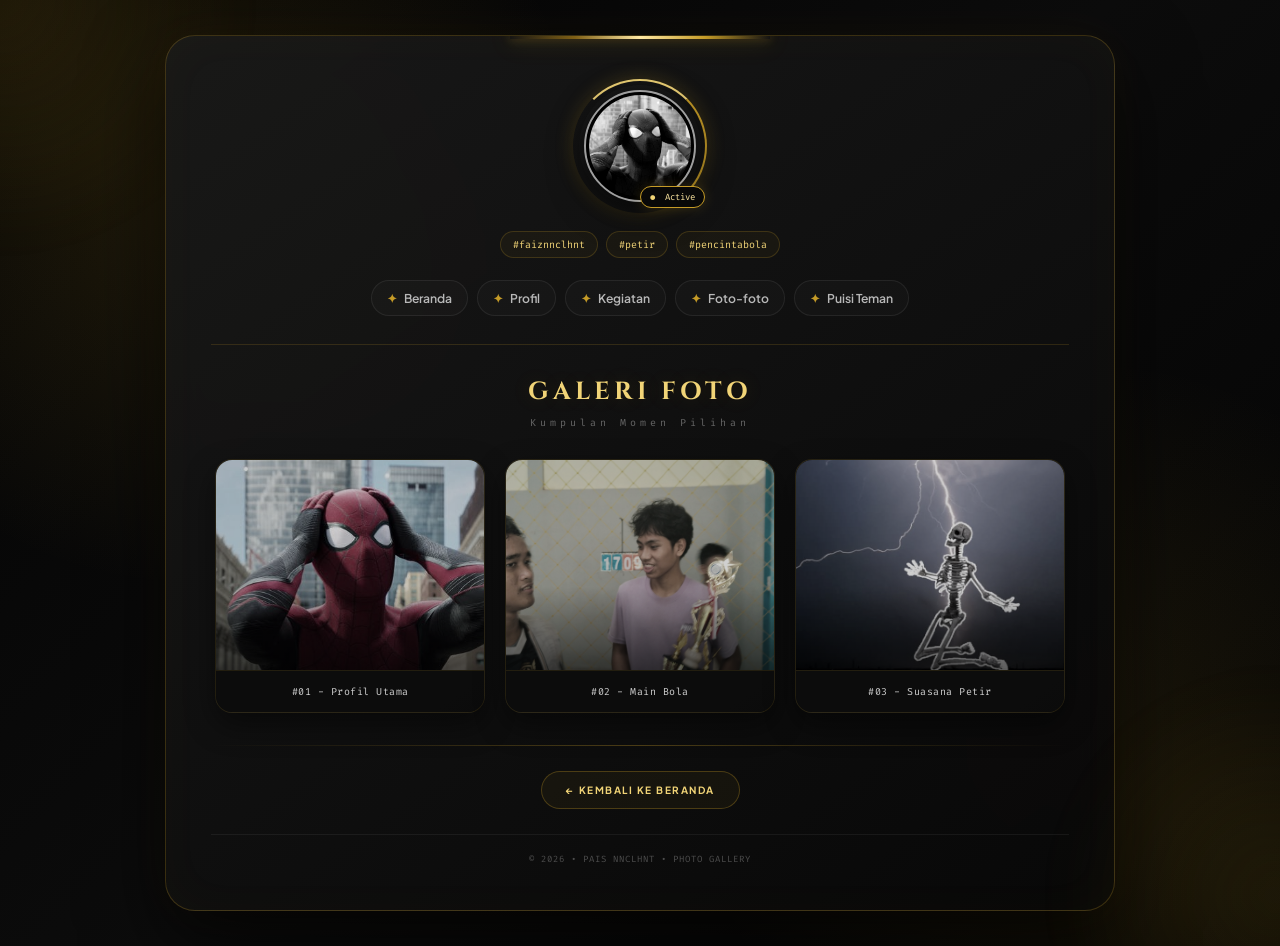
==== foto.html @ 4da08053 "Add files via upload" ====
<!DOCTYPE html>
<html lang="id">

<head>

<meta charset="UTF-8">
<meta name="viewport" content="width=device-width, initial-scale=1.0">

<title>Foto-foto // Pais NNCLHNT</title>

<link href="https://fonts.googleapis.com/css2?family=Cinzel:wght@600;700;800&family=Fira+Code:wght@400;500&family=Plus+Jakarta+Sans:wght@400;500;600;700&display=swap" rel="stylesheet">

<style>

/* =====================================================
   GOLD LUXURY THEME
===================================================== */

:root {

    --black: #050505;
    --black-soft: #0b0b0b;
    --card: rgba(15,15,15,.92);

    --gold: #c59b27;
    --gold-light: #f1d477;
    --gold-bright: #ffe9a3;
    --gold-dark: #806015;

    --gold-glow: rgba(197,155,39,.45);

    --white: #f8fafc;
    --gray: #a1a1aa;
    --dark-gray: #555;

    --border: rgba(197,155,39,.25);
}


/* =====================================================
   RESET
===================================================== */

* {
    margin: 0;
    padding: 0;
    box-sizing: border-box;
}


/* =====================================================
   BODY
===================================================== */

body {

    min-height: 100vh;

    padding: 35px 18px;

    font-family: 'Plus Jakarta Sans', sans-serif;

    color: var(--white);

    overflow-x: hidden;

    background:

        radial-gradient(
            circle at 15% 20%,
            rgba(197,155,39,.14),
            transparent 30%
        ),

        radial-gradient(
            circle at 85% 80%,
            rgba(197,155,39,.11),
            transparent 30%
        ),

        radial-gradient(
            circle at 50% 50%,
            rgba(197,155,39,.035),
            transparent 50%
        ),

        linear-gradient(
            135deg,
            #030303,
            #0c0c0c 50%,
            #030303
        );

    display: flex;

    justify-content: center;

    align-items: center;

    position: relative;
}


/* =====================================================
   AMBIENT LIGHT
===================================================== */

body::before {

    content: "";

    position: fixed;

    width: 500px;
    height: 500px;

    left: -250px;
    top: -250px;

    background:
        radial-gradient(
            circle,
            rgba(197,155,39,.12),
            transparent 70%
        );

    filter: blur(20px);

    animation:
        ambientMove 9s ease-in-out infinite alternate;

    pointer-events: none;
}


body::after {

    content: "";

    position: fixed;

    width: 450px;
    height: 450px;

    right: -220px;
    bottom: -220px;

    background:
        radial-gradient(
            circle,
            rgba(197,155,39,.10),
            transparent 70%
        );

    filter: blur(20px);

    animation:
        ambientMove2 11s ease-in-out infinite alternate;

    pointer-events: none;
}


@keyframes ambientMove {

    from {
        transform: translate(0,0) scale(1);
    }

    to {
        transform: translate(150px,100px) scale(1.25);
    }

}


@keyframes ambientMove2 {

    from {
        transform: translate(0,0) scale(1);
    }

    to {
        transform: translate(-120px,-100px) scale(1.3);
    }

}


/* =====================================================
   MAIN CONTAINER
===================================================== */

.container {

    width: 100%;

    max-width: 950px;

    padding: 45px;

    background:
        linear-gradient(
            145deg,
            rgba(25,25,25,.94),
            rgba(8,8,8,.96)
        );

    border:
        1px solid var(--border);

    border-radius: 30px;

    position: relative;

    overflow: hidden;

    backdrop-filter: blur(20px);

    -webkit-backdrop-filter: blur(20px);

    box-shadow:

        0 30px 80px rgba(0,0,0,.75),

        0 0 50px rgba(197,155,39,.06),

        inset 0 0 50px rgba(197,155,39,.025);

    animation:
        containerEnter 1s ease forwards;
}


@keyframes containerEnter {

    from {
        opacity: 0;
        transform: translateY(30px) scale(.98);
    }

    to {
        opacity: 1;
        transform: translateY(0) scale(1);
    }

}


/* =====================================================
   GOLD TOP LINE
===================================================== */

.container::before {

    content: "";

    position: absolute;

    top: 0;
    left: 50%;

    transform: translateX(-50%);

    width: 260px;

    height: 3px;

    background:

        linear-gradient(
            90deg,
            transparent,
            var(--gold-dark),
            var(--gold-bright),
            var(--gold),
            transparent
        );

    box-shadow:

        0 0 10px var(--gold-glow),
        0 0 25px var(--gold-glow);

    animation:
        goldLine 3s ease-in-out infinite;
}


@keyframes goldLine {

    0%,100% {
        opacity: .5;
        width: 180px;
    }

    50% {
        opacity: 1;
        width: 330px;
    }

}


/* =====================================================
   HEADER
===================================================== */

.header-section {

    text-align: center;

    padding-bottom: 28px;

    margin-bottom: 30px;

    border-bottom:
        1px solid
        rgba(197,155,39,.18);

    position: relative;
}


/* =====================================================
   PROFILE
===================================================== */

.profile-wrapper {

    position: relative;

    width: 130px;
    height: 130px;

    margin:
        0 auto 20px;

    display: flex;

    justify-content: center;

    align-items: center;
}


/* rotating ring */

.profile-wrapper::before {

    content: "";

    position: absolute;

    width: 130px;
    height: 130px;

    border-radius: 50%;

    border:
        2px solid transparent;

    border-top-color:
        var(--gold-light);

    border-right-color:
        var(--gold);

    box-shadow:
        0 0 18px rgba(197,155,39,.25);

    animation:
        rotateRing 5s linear infinite;
}


@keyframes rotateRing {

    to {
        transform: rotate(360deg);
    }

}


.profile-img {

    width: 112px;
    height: 112px;

    object-fit: cover;

    border-radius: 50%;

    border:
        2px solid var(--gold);

    padding: 3px;

    background: #050505;

    filter:
        grayscale(100%)
        contrast(110%);

    transition:
        .5s ease;

    position: relative;

    z-index: 2;

    box-shadow:

        0 0 0 5px rgba(197,155,39,.04),

        0 10px 35px rgba(0,0,0,.7);
}


.profile-img:hover {

    filter: grayscale(0%);

    transform:
        scale(1.08);

    border-color:
        var(--gold-bright);

    box-shadow:

        0 0 20px rgba(197,155,39,.5),

        0 0 50px rgba(197,155,39,.18);
}


/* =====================================================
   STATUS
===================================================== */

.status-badge {

    position: absolute;

    right: 0;
    bottom: 3px;

    z-index: 5;

    padding:
        4px 9px;

    color:
        var(--gold-bright);

    background:
        #080808;

    border:
        1px solid
        var(--gold);

    border-radius:
        20px;

    font-family:
        'Fira Code',
        monospace;

    font-size:
        9px;

    box-shadow:
        0 0 12px rgba(197,155,39,.2);
}


.status-badge::before {

    content: "●";

    margin-right: 5px;

    color:
        var(--gold-light);

    animation:
        statusPulse 1.5s infinite;
}


@keyframes statusPulse {

    50% {
        opacity: .35;
    }

}


/* =====================================================
   TAGS
===================================================== */

.tag-container {

    display: flex;

    justify-content: center;

    flex-wrap: wrap;

    gap: 8px;

    margin-top: 12px;
}


.tag {

    padding:
        6px 12px;

    color:
        var(--gold-light);

    background:
        rgba(197,155,39,.045);

    border:
        1px solid
        rgba(197,155,39,.22);

    border-radius:
        20px;

    font-family:
        'Fira Code',
        monospace;

    font-size:
        10px;

    transition:
        .35s ease;
}


.tag:hover {

    color:
        #fff;

    border-color:
        var(--gold);

    background:
        rgba(197,155,39,.12);

    box-shadow:
        0 0 15px rgba(197,155,39,.15);

    transform:
        translateY(-3px);
}


/* =====================================================
   NAVIGATION
===================================================== */

.nav-menu {

    display: flex;

    flex-wrap: wrap;

    justify-content: center;

    gap: 9px;

    list-style: none;

    margin-top: 22px;
}


.nav-menu a {

    display: flex;

    align-items: center;

    gap: 7px;

    padding:
        9px 15px;

    color:
        #b8b8b8;

    background:
        rgba(255,255,255,.018);

    border:
        1px solid
        rgba(255,255,255,.07);

    border-radius:
        30px;

    text-decoration:
        none;

    font-size:
        .76rem;

    font-weight:
        600;

    transition:
        .35s ease;

    position:
        relative;

    overflow:
        hidden;
}


.nav-menu a::before {

    content: "";

    position: absolute;

    left: -100%;

    top: 0;

    width: 100%;
    height: 100%;

    background:
        linear-gradient(
            90deg,
            transparent,
            rgba(197,155,39,.12),
            transparent
        );

    transition:
        .5s;
}


.nav-menu a:hover::before {
    left: 100%;
}


.nav-menu a span {

    color:
        var(--gold);

    transition:
        .3s;
}


.nav-menu a:hover {

    color:
        var(--gold-bright);

    border-color:
        rgba(197,155,39,.45);

    background:
        rgba(197,155,39,.07);

    transform:
        translateY(-3px);

    box-shadow:
        0 8px 25px rgba(0,0,0,.4),

        0 0 15px rgba(197,155,39,.08);
}


.nav-menu a:hover span {

    text-shadow:
        0 0 10px var(--gold);

    transform:
        rotate(90deg);
}


/* =====================================================
   TITLE
===================================================== */

h2 {

    text-align: center;

    color:
        var(--gold-light);

    font-family:
        'Cinzel',
        serif;

    font-size:
        1.55rem;

    letter-spacing:
        4px;

    margin-bottom:
        8px;

    text-shadow:
        0 0 20px rgba(197,155,39,.16);
}


.subtitle {

    text-align: center;

    color:
        #666;

    font-family:
        'Fira Code',
        monospace;

    font-size:
        10px;

    letter-spacing:
        4px;

    margin-bottom:
        30px;
}


/* =====================================================
   PHOTO GRID
===================================================== */

.photo-grid {

    display:
        grid;

    grid-template-columns:
        repeat(3,1fr);

    gap:
        20px;

    max-width:
        850px;

    margin:
        auto;
}


/* =====================================================
   PHOTO CARD
===================================================== */

.photo-card {

    position:
        relative;

    overflow:
        hidden;

    background:
        linear-gradient(
            145deg,
            #181818,
            #0c0c0c
        );

    border:
        1px solid
        rgba(197,155,39,.12);

    border-radius:
        17px;

    box-shadow:
        0 12px 30px rgba(0,0,0,.45);

    transition:
        .5s cubic-bezier(.2,.8,.2,1);

    opacity: 0;

    animation:
        cardAppear .8s ease forwards;
}


.photo-card:nth-child(1) {
    animation-delay: .2s;
}

.photo-card:nth-child(2) {
    animation-delay: .4s;
}

.photo-card:nth-child(3) {
    animation-delay: .6s;
}


@keyframes cardAppear {

    to {
        opacity: 1;
        transform: translateY(0);
    }

    from {
        opacity: 0;
        transform: translateY(25px);
    }

}


/* moving shine */

.photo-card::before {

    content: "";

    position:
        absolute;

    top:
        -100%;

    left:
        -80%;

    width:
        60%;

    height:
        300%;

    background:
        linear-gradient(
            90deg,
            transparent,
            rgba(255,230,150,.08),
            transparent
        );

    transform:
        rotate(25deg);

    transition:
        .8s;

    z-index:
        4;

    pointer-events:
        none;
}


.photo-card:hover::before {

    left:
        130%;
}


/* GOLD BORDER LIGHT */

.photo-card::after {

    content: "";

    position:
        absolute;

    inset:
        0;

    border:
        1px solid transparent;

    border-radius:
        inherit;

    pointer-events:
        none;

    transition:
        .5s;

}


.photo-card:hover {

    transform:
        translateY(-9px)
        scale(1.015);

    border-color:
        rgba(197,155,39,.65);

    box-shadow:

        0 20px 45px rgba(0,0,0,.65),

        0 0 25px rgba(197,155,39,.13);
}


.photo-card:hover::after {

    border-color:
        rgba(197,155,39,.35);

    box-shadow:
        inset 0 0 25px rgba(197,155,39,.05);
}


/* =====================================================
   PHOTO BOX
===================================================== */

.photo-box {

    height:
        210px;

    overflow:
        hidden;

    background:
        #050505;

    position:
        relative;
}


.photo-box::after {

    content: "";

    position:
        absolute;

    inset:
        0;

    background:
        linear-gradient(
            180deg,
            transparent 60%,
            rgba(0,0,0,.55)
        );

    pointer-events:
        none;
}


.photo-box img {

    width:
        100%;

    height:
        100%;

    object-fit:
        cover;

    display:
        block;

    filter:
        grayscale(55%)
        brightness(.82);

    transition:
        1s cubic-bezier(.2,.8,.2,1);
}


.photo-card:hover .photo-box img {

    filter:
        grayscale(0%)
        brightness(1);

    transform:
        scale(1.1);
}


/* =====================================================
   CAPTION
===================================================== */

.photo-caption {

    padding:
        14px 10px;

    text-align:
        center;

    color:
        #cfcfcf;

    background:
        rgba(12,12,12,.96);

    border-top:
        1px solid
        rgba(197,155,39,.12);

    font-family:
        'Fira Code',
        monospace;

    font-size:
        10px;

    letter-spacing:
        .5px;

    transition:
        .3s;
}


.photo-card:hover .photo-caption {

    color:
        var(--gold-light);

    background:
        rgba(197,155,39,.045);

}


/* =====================================================
   DIVIDER
===================================================== */

.divider {

    height:
        1px;

    margin:
        32px 0 0;

    background:
        linear-gradient(
            90deg,
            transparent,
            rgba(197,155,39,.35),
            transparent
        );
}


/* =====================================================
   BACK BUTTON
===================================================== */

.back-link {

    text-align:
        center;

    margin-top:
        25px;
}


.back-link a {

    display:
        inline-flex;

    align-items:
        center;

    gap:
        8px;

    padding:
        12px 24px;

    color:
        var(--gold-light);

    background:
        rgba(197,155,39,.055);

    border:
        1px solid
        rgba(197,155,39,.3);

    border-radius:
        50px;

    text-decoration:
        none;

    font-size:
        10px;

    font-weight:
        700;

    letter-spacing:
        1.5px;

    transition:
        .35s;
}


.back-link a:hover {

    color:
        #080808;

    background:
        linear-gradient(
            135deg,
            var(--gold-bright),
            var(--gold),
            var(--gold-dark)
        );

    border-color:
        var(--gold-light);

    transform:
        translateY(-4px);

    box-shadow:
        0 10px 30px rgba(197,155,39,.28);
}


/* =====================================================
   FOOTER
===================================================== */

.footer {

    margin-top:
        25px;

    padding-top:
        18px;

    border-top:
        1px solid
        rgba(255,255,255,.06);

    text-align:
        center;

    color:
        #4d4d4d;

    font-family:
        'Fira Code',
        monospace;

    font-size:
        9px;

    letter-spacing:
        1px;
}


/* =====================================================
   TABLET
===================================================== */

@media(max-width:750px) {

    .container {
        padding: 32px 22px;
    }

    .photo-grid {
        grid-template-columns:
            repeat(2,1fr);
    }

}


/* =====================================================
   MOBILE
===================================================== */

@media(max-width:480px) {

    body {
        padding:
            15px 10px;
    }

    .container {
        padding:
            28px 15px;

        border-radius:
            22px;
    }

    h2 {
        font-size:
            1.2rem;

        letter-spacing:
            2px;
    }

    .subtitle {
        letter-spacing:
            2px;
    }

    .photo-grid {
        grid-template-columns:
            1fr;
    }

    .photo-box {
        height:
            220px;
    }

    .nav-menu {
        gap:
            6px;
    }

    .nav-menu a {
        padding:
            7px 10px;

        font-size:
            10px;
    }

}

</style>

</head>


<body>


<div class="container">


<!-- =====================================================
     HEADER
===================================================== -->

<div class="header-section">


    <div class="profile-wrapper">

        <img
            class="profile-img"
            src="ya.jfif"
            alt="Foto Profil"
        >

        <div class="status-badge">
            Active
        </div>

    </div>


    <div class="tag-container">

        <span class="tag">
            #faiznnclhnt
        </span>

        <span class="tag">
            #petir
        </span>

        <span class="tag">
            #pencintabola
        </span>

    </div>


    <ul class="nav-menu">

        <li>
            <a href="index.html">
                <span>✦</span>
                Beranda
            </a>
        </li>

        <li>
            <a href="profil.html">
                <span>✦</span>
                Profil
            </a>
        </li>

        <li>
            <a href="kegiatan.html">
                <span>✦</span>
                Kegiatan
            </a>
        </li>

        <li>
            <a href="foto.html">
                <span>✦</span>
                Foto-foto
            </a>
        </li>

        <li>
            <a href="puisi.html">
                <span>✦</span>
                Puisi Teman
            </a>
        </li>

    </ul>

</div>


<!-- =====================================================
     CONTENT
===================================================== -->

<div class="content-section">


    <h2>
        GALERI FOTO
    </h2>


    <div class="subtitle">
        Kumpulan Momen Pilihan
    </div>


    <div class="photo-grid">


        <div class="photo-card">

            <div class="photo-box">

                <img
                    src="ya.jfif"
                    alt="Foto Profil Utama"
                >

            </div>

            <div class="photo-caption">
                #01 - Profil Utama
            </div>

        </div>


        <div class="photo-card">

            <div class="photo-box">

                <img
                    src="bal.jpg"
                    alt="Foto Main Bola"
                >

            </div>

            <div class="photo-caption">
                #02 - Main Bola
            </div>

        </div>


        <div class="photo-card">

            <div class="photo-box">

                <img
                    src="petir.jfif"
                    alt="Foto Suasana Petir"
                >

            </div>

            <div class="photo-caption">
                #03 - Suasana Petir
            </div>

        </div>


    </div>


    <div class="divider"></div>


    <div class="back-link">

        <a href="index.html">
            ← KEMBALI KE BERANDA
        </a>

    </div>


    <div class="footer">

        © 2026 • PAIS NNCLHNT • PHOTO GALLERY

    </div>


</div>


</div>


</body>

</html>
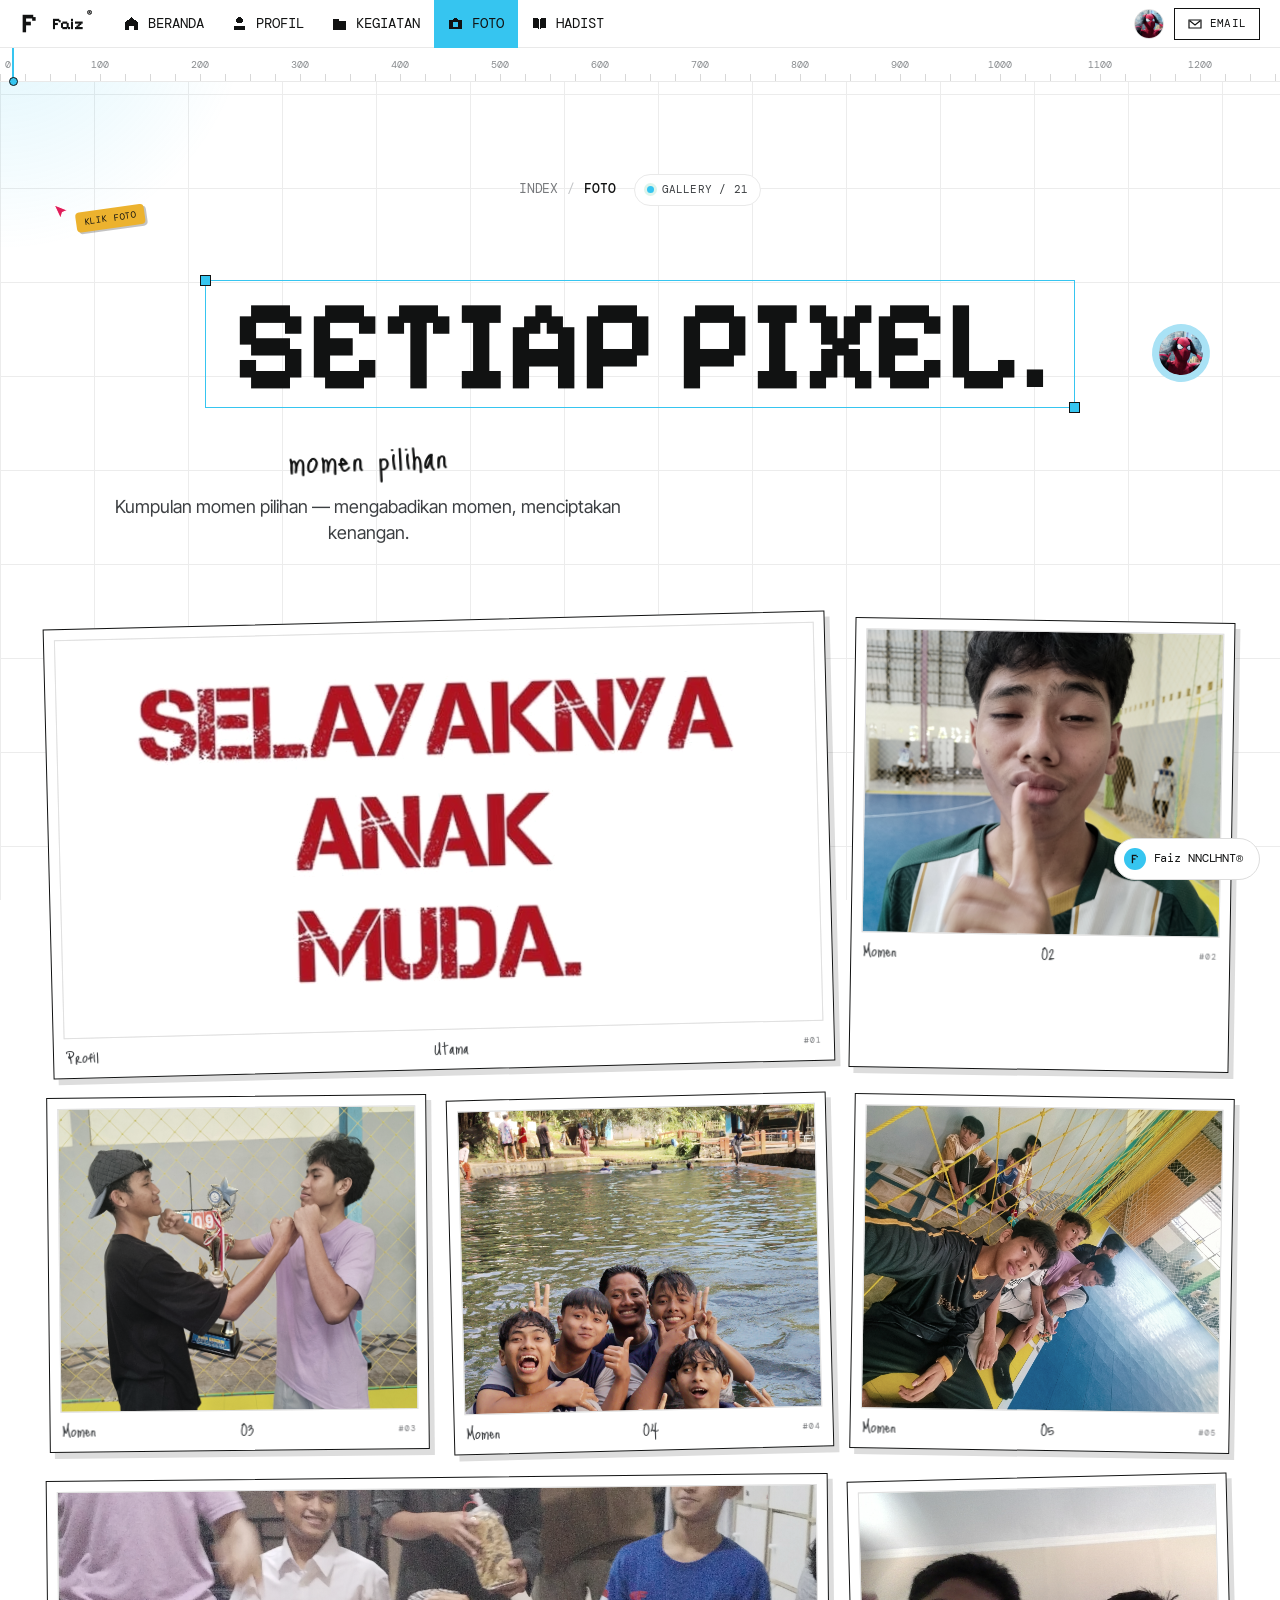
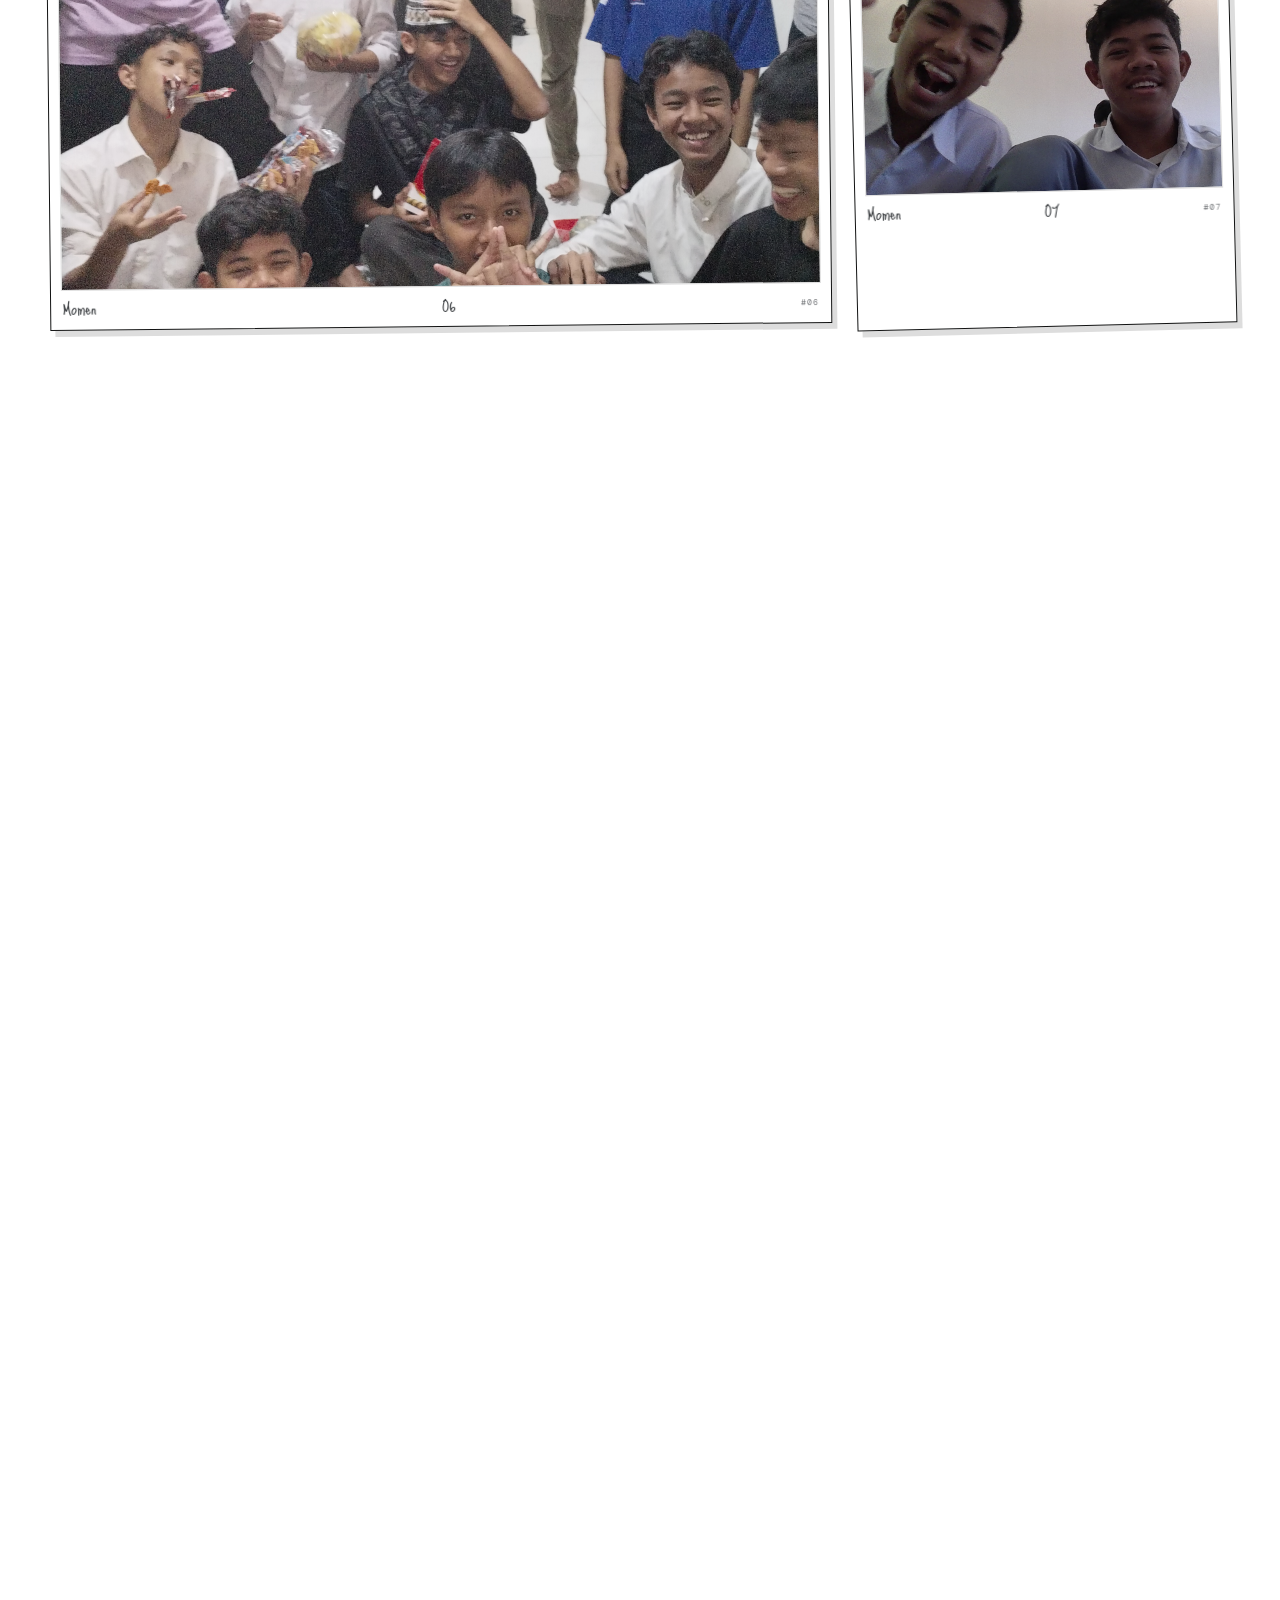
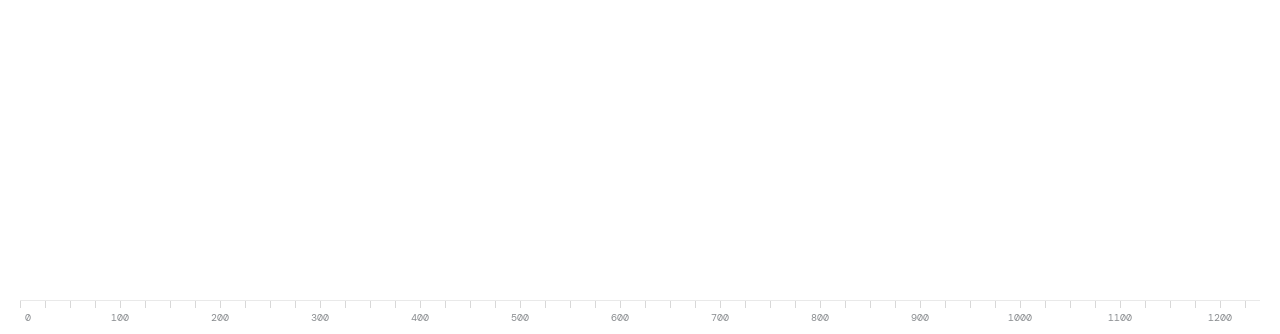
==== commit 93f43b01: "Add files via upload" ====
--- a/foto.html
+++ b/foto.html
@@ -1,1485 +1,361 @@
-
-<!DOCTYPE html>
-<html lang="id">
-
-<head>
-
-<meta charset="UTF-8">
-<meta name="viewport" content="width=device-width, initial-scale=1.0">
-
-<title>Foto-foto // Pais NNCLHNT</title>
-
-<link href="https://fonts.googleapis.com/css2?family=Cinzel:wght@600;700;800&family=Fira+Code:wght@400;500&family=Plus+Jakarta+Sans:wght@400;500;600;700&display=swap" rel="stylesheet">
-
-<style>
-
-/* =====================================================
-   GOLD LUXURY THEME
-===================================================== */
-
-:root {
-
-    --black: #050505;
-    --black-soft: #0b0b0b;
-    --card: rgba(15,15,15,.92);
-
-    --gold: #c59b27;
-    --gold-light: #f1d477;
-    --gold-bright: #ffe9a3;
-    --gold-dark: #806015;
-
-    --gold-glow: rgba(197,155,39,.45);
-
-    --white: #f8fafc;
-    --gray: #a1a1aa;
-    --dark-gray: #555;
-
-    --border: rgba(197,155,39,.25);
-}
-
-
-/* =====================================================
-   RESET
-===================================================== */
-
-* {
-    margin: 0;
-    padding: 0;
-    box-sizing: border-box;
-}
-
-
-/* =====================================================
-   BODY
-===================================================== */
-
-body {
-
-    min-height: 100vh;
-
-    padding: 35px 18px;
-
-    font-family: 'Plus Jakarta Sans', sans-serif;
-
-    color: var(--white);
-
-    overflow-x: hidden;
-
-    background:
-
-        radial-gradient(
-            circle at 15% 20%,
-            rgba(197,155,39,.14),
-            transparent 30%
-        ),
-
-        radial-gradient(
-            circle at 85% 80%,
-            rgba(197,155,39,.11),
-            transparent 30%
-        ),
-
-        radial-gradient(
-            circle at 50% 50%,
-            rgba(197,155,39,.035),
-            transparent 50%
-        ),
-
-        linear-gradient(
-            135deg,
-            #030303,
-            #0c0c0c 50%,
-            #030303
-        );
-
-    display: flex;
-
-    justify-content: center;
-
-    align-items: center;
-
-    position: relative;
-}
-
-
-/* =====================================================
-   AMBIENT LIGHT
-===================================================== */
-
-body::before {
-
-    content: "";
-
-    position: fixed;
-
-    width: 500px;
-    height: 500px;
-
-    left: -250px;
-    top: -250px;
-
-    background:
-        radial-gradient(
-            circle,
-            rgba(197,155,39,.12),
-            transparent 70%
-        );
-
-    filter: blur(20px);
-
-    animation:
-        ambientMove 9s ease-in-out infinite alternate;
-
-    pointer-events: none;
-}
-
-
-body::after {
-
-    content: "";
-
-    position: fixed;
-
-    width: 450px;
-    height: 450px;
-
-    right: -220px;
-    bottom: -220px;
-
-    background:
-        radial-gradient(
-            circle,
-            rgba(197,155,39,.10),
-            transparent 70%
-        );
-
-    filter: blur(20px);
-
-    animation:
-        ambientMove2 11s ease-in-out infinite alternate;
-
-    pointer-events: none;
-}
-
-
-@keyframes ambientMove {
-
-    from {
-        transform: translate(0,0) scale(1);
-    }
-
-    to {
-        transform: translate(150px,100px) scale(1.25);
-    }
-
-}
-
-
-@keyframes ambientMove2 {
-
-    from {
-        transform: translate(0,0) scale(1);
-    }
-
-    to {
-        transform: translate(-120px,-100px) scale(1.3);
-    }
-
-}
-
-
-/* =====================================================
-   MAIN CONTAINER
-===================================================== */
-
-.container {
-
-    width: 100%;
-
-    max-width: 950px;
-
-    padding: 45px;
-
-    background:
-        linear-gradient(
-            145deg,
-            rgba(25,25,25,.94),
-            rgba(8,8,8,.96)
-        );
-
-    border:
-        1px solid var(--border);
-
-    border-radius: 30px;
-
-    position: relative;
-
-    overflow: hidden;
-
-    backdrop-filter: blur(20px);
-
-    -webkit-backdrop-filter: blur(20px);
-
-    box-shadow:
-
-        0 30px 80px rgba(0,0,0,.75),
-
-        0 0 50px rgba(197,155,39,.06),
-
-        inset 0 0 50px rgba(197,155,39,.025);
-
-    animation:
-        containerEnter 1s ease forwards;
-}
-
-
-@keyframes containerEnter {
-
-    from {
-        opacity: 0;
-        transform: translateY(30px) scale(.98);
-    }
-
-    to {
-        opacity: 1;
-        transform: translateY(0) scale(1);
-    }
-
-}
-
-
-/* =====================================================
-   GOLD TOP LINE
-===================================================== */
-
-.container::before {
-
-    content: "";
-
-    position: absolute;
-
-    top: 0;
-    left: 50%;
-
-    transform: translateX(-50%);
-
-    width: 260px;
-
-    height: 3px;
-
-    background:
-
-        linear-gradient(
-            90deg,
-            transparent,
-            var(--gold-dark),
-            var(--gold-bright),
-            var(--gold),
-            transparent
-        );
-
-    box-shadow:
-
-        0 0 10px var(--gold-glow),
-        0 0 25px var(--gold-glow);
-
-    animation:
-        goldLine 3s ease-in-out infinite;
-}
-
-
-@keyframes goldLine {
-
-    0%,100% {
-        opacity: .5;
-        width: 180px;
-    }
-
-    50% {
-        opacity: 1;
-        width: 330px;
-    }
-
-}
-
-
-/* =====================================================
-   HEADER
-===================================================== */
-
-.header-section {
-
-    text-align: center;
-
-    padding-bottom: 28px;
-
-    margin-bottom: 30px;
-
-    border-bottom:
-        1px solid
-        rgba(197,155,39,.18);
-
-    position: relative;
-}
-
-
-/* =====================================================
-   PROFILE
-===================================================== */
-
-.profile-wrapper {
-
-    position: relative;
-
-    width: 130px;
-    height: 130px;
-
-    margin:
-        0 auto 20px;
-
-    display: flex;
-
-    justify-content: center;
-
-    align-items: center;
-}
-
-
-/* rotating ring */
-
-.profile-wrapper::before {
-
-    content: "";
-
-    position: absolute;
-
-    width: 130px;
-    height: 130px;
-
-    border-radius: 50%;
-
-    border:
-        2px solid transparent;
-
-    border-top-color:
-        var(--gold-light);
-
-    border-right-color:
-        var(--gold);
-
-    box-shadow:
-        0 0 18px rgba(197,155,39,.25);
-
-    animation:
-        rotateRing 5s linear infinite;
-}
-
-
-@keyframes rotateRing {
-
-    to {
-        transform: rotate(360deg);
-    }
-
-}
-
-
-.profile-img {
-
-    width: 112px;
-    height: 112px;
-
-    object-fit: cover;
-
-    border-radius: 50%;
-
-    border:
-        2px solid var(--gold);
-
-    padding: 3px;
-
-    background: #050505;
-
-    filter:
-        grayscale(100%)
-        contrast(110%);
-
-    transition:
-        .5s ease;
-
-    position: relative;
-
-    z-index: 2;
-
-    box-shadow:
-
-        0 0 0 5px rgba(197,155,39,.04),
-
-        0 10px 35px rgba(0,0,0,.7);
-}
-
-
-.profile-img:hover {
-
-    filter: grayscale(0%);
-
-    transform:
-        scale(1.08);
-
-    border-color:
-        var(--gold-bright);
-
-    box-shadow:
-
-        0 0 20px rgba(197,155,39,.5),
-
-        0 0 50px rgba(197,155,39,.18);
-}
-
-
-/* =====================================================
-   STATUS
-===================================================== */
-
-.status-badge {
-
-    position: absolute;
-
-    right: 0;
-    bottom: 3px;
-
-    z-index: 5;
-
-    padding:
-        4px 9px;
-
-    color:
-        var(--gold-bright);
-
-    background:
-        #080808;
-
-    border:
-        1px solid
-        var(--gold);
-
-    border-radius:
-        20px;
-
-    font-family:
-        'Fira Code',
-        monospace;
-
-    font-size:
-        9px;
-
-    box-shadow:
-        0 0 12px rgba(197,155,39,.2);
-}
-
-
-.status-badge::before {
-
-    content: "●";
-
-    margin-right: 5px;
-
-    color:
-        var(--gold-light);
-
-    animation:
-        statusPulse 1.5s infinite;
-}
-
-
-@keyframes statusPulse {
-
-    50% {
-        opacity: .35;
-    }
-
-}
-
-
-/* =====================================================
-   TAGS
-===================================================== */
-
-.tag-container {
-
-    display: flex;
-
-    justify-content: center;
-
-    flex-wrap: wrap;
-
-    gap: 8px;
-
-    margin-top: 12px;
-}
-
-
-.tag {
-
-    padding:
-        6px 12px;
-
-    color:
-        var(--gold-light);
-
-    background:
-        rgba(197,155,39,.045);
-
-    border:
-        1px solid
-        rgba(197,155,39,.22);
-
-    border-radius:
-        20px;
-
-    font-family:
-        'Fira Code',
-        monospace;
-
-    font-size:
-        10px;
-
-    transition:
-        .35s ease;
-}
-
-
-.tag:hover {
-
-    color:
-        #fff;
-
-    border-color:
-        var(--gold);
-
-    background:
-        rgba(197,155,39,.12);
-
-    box-shadow:
-        0 0 15px rgba(197,155,39,.15);
-
-    transform:
-        translateY(-3px);
-}
-
-
-/* =====================================================
-   NAVIGATION
-===================================================== */
-
-.nav-menu {
-
-    display: flex;
-
-    flex-wrap: wrap;
-
-    justify-content: center;
-
-    gap: 9px;
-
-    list-style: none;
-
-    margin-top: 22px;
-}
-
-
-.nav-menu a {
-
-    display: flex;
-
-    align-items: center;
-
-    gap: 7px;
-
-    padding:
-        9px 15px;
-
-    color:
-        #b8b8b8;
-
-    background:
-        rgba(255,255,255,.018);
-
-    border:
-        1px solid
-        rgba(255,255,255,.07);
-
-    border-radius:
-        30px;
-
-    text-decoration:
-        none;
-
-    font-size:
-        .76rem;
-
-    font-weight:
-        600;
-
-    transition:
-        .35s ease;
-
-    position:
-        relative;
-
-    overflow:
-        hidden;
-}
-
-
-.nav-menu a::before {
-
-    content: "";
-
-    position: absolute;
-
-    left: -100%;
-
-    top: 0;
-
-    width: 100%;
-    height: 100%;
-
-    background:
-        linear-gradient(
-            90deg,
-            transparent,
-            rgba(197,155,39,.12),
-            transparent
-        );
-
-    transition:
-        .5s;
-}
-
-
-.nav-menu a:hover::before {
-    left: 100%;
-}
-
-
-.nav-menu a span {
-
-    color:
-        var(--gold);
-
-    transition:
-        .3s;
-}
-
-
-.nav-menu a:hover {
-
-    color:
-        var(--gold-bright);
-
-    border-color:
-        rgba(197,155,39,.45);
-
-    background:
-        rgba(197,155,39,.07);
-
-    transform:
-        translateY(-3px);
-
-    box-shadow:
-        0 8px 25px rgba(0,0,0,.4),
-
-        0 0 15px rgba(197,155,39,.08);
-}
-
-
-.nav-menu a:hover span {
-
-    text-shadow:
-        0 0 10px var(--gold);
-
-    transform:
-        rotate(90deg);
-}
-
-
-/* =====================================================
-   TITLE
-===================================================== */
-
-h2 {
-
-    text-align: center;
-
-    color:
-        var(--gold-light);
-
-    font-family:
-        'Cinzel',
-        serif;
-
-    font-size:
-        1.55rem;
-
-    letter-spacing:
-        4px;
-
-    margin-bottom:
-        8px;
-
-    text-shadow:
-        0 0 20px rgba(197,155,39,.16);
-}
-
-
-.subtitle {
-
-    text-align: center;
-
-    color:
-        #666;
-
-    font-family:
-        'Fira Code',
-        monospace;
-
-    font-size:
-        10px;
-
-    letter-spacing:
-        4px;
-
-    margin-bottom:
-        30px;
-}
-
-
-/* =====================================================
-   PHOTO GRID
-===================================================== */
-
-.photo-grid {
-
-    display:
-        grid;
-
-    grid-template-columns:
-        repeat(3,1fr);
-
-    gap:
-        20px;
-
-    max-width:
-        850px;
-
-    margin:
-        auto;
-}
-
-
-/* =====================================================
-   PHOTO CARD
-===================================================== */
-
-.photo-card {
-
-    position:
-        relative;
-
-    overflow:
-        hidden;
-
-    background:
-        linear-gradient(
-            145deg,
-            #181818,
-            #0c0c0c
-        );
-
-    border:
-        1px solid
-        rgba(197,155,39,.12);
-
-    border-radius:
-        17px;
-
-    box-shadow:
-        0 12px 30px rgba(0,0,0,.45);
-
-    transition:
-        .5s cubic-bezier(.2,.8,.2,1);
-
-    opacity: 0;
-
-    animation:
-        cardAppear .8s ease forwards;
-}
-
-
-.photo-card:nth-child(1) {
-    animation-delay: .2s;
-}
-
-.photo-card:nth-child(2) {
-    animation-delay: .4s;
-}
-
-.photo-card:nth-child(3) {
-    animation-delay: .6s;
-}
-
-
-@keyframes cardAppear {
-
-    to {
-        opacity: 1;
-        transform: translateY(0);
-    }
-
-    from {
-        opacity: 0;
-        transform: translateY(25px);
-    }
-
-}
-
-
-/* moving shine */
-
-.photo-card::before {
-
-    content: "";
-
-    position:
-        absolute;
-
-    top:
-        -100%;
-
-    left:
-        -80%;
-
-    width:
-        60%;
-
-    height:
-        300%;
-
-    background:
-        linear-gradient(
-            90deg,
-            transparent,
-            rgba(255,230,150,.08),
-            transparent
-        );
-
-    transform:
-        rotate(25deg);
-
-    transition:
-        .8s;
-
-    z-index:
-        4;
-
-    pointer-events:
-        none;
-}
-
-
-.photo-card:hover::before {
-
-    left:
-        130%;
-}
-
-
-/* GOLD BORDER LIGHT */
-
-.photo-card::after {
-
-    content: "";
-
-    position:
-        absolute;
-
-    inset:
-        0;
-
-    border:
-        1px solid transparent;
-
-    border-radius:
-        inherit;
-
-    pointer-events:
-        none;
-
-    transition:
-        .5s;
-
-}
-
-
-.photo-card:hover {
-
-    transform:
-        translateY(-9px)
-        scale(1.015);
-
-    border-color:
-        rgba(197,155,39,.65);
-
-    box-shadow:
-
-        0 20px 45px rgba(0,0,0,.65),
-
-        0 0 25px rgba(197,155,39,.13);
-}
-
-
-.photo-card:hover::after {
-
-    border-color:
-        rgba(197,155,39,.35);
-
-    box-shadow:
-        inset 0 0 25px rgba(197,155,39,.05);
-}
-
-
-/* =====================================================
-   PHOTO BOX
-===================================================== */
-
-.photo-box {
-
-    height:
-        210px;
-
-    overflow:
-        hidden;
-
-    background:
-        #050505;
-
-    position:
-        relative;
-}
-
-
-.photo-box::after {
-
-    content: "";
-
-    position:
-        absolute;
-
-    inset:
-        0;
-
-    background:
-        linear-gradient(
-            180deg,
-            transparent 60%,
-            rgba(0,0,0,.55)
-        );
-
-    pointer-events:
-        none;
-}
-
-
-.photo-box img {
-
-    width:
-        100%;
-
-    height:
-        100%;
-
-    object-fit:
-        cover;
-
-    display:
-        block;
-
-    filter:
-        grayscale(55%)
-        brightness(.82);
-
-    transition:
-        1s cubic-bezier(.2,.8,.2,1);
-}
-
-
-.photo-card:hover .photo-box img {
-
-    filter:
-        grayscale(0%)
-        brightness(1);
-
-    transform:
-        scale(1.1);
-}
-
-
-/* =====================================================
-   CAPTION
-===================================================== */
-
-.photo-caption {
-
-    padding:
-        14px 10px;
-
-    text-align:
-        center;
-
-    color:
-        #cfcfcf;
-
-    background:
-        rgba(12,12,12,.96);
-
-    border-top:
-        1px solid
-        rgba(197,155,39,.12);
-
-    font-family:
-        'Fira Code',
-        monospace;
-
-    font-size:
-        10px;
-
-    letter-spacing:
-        .5px;
-
-    transition:
-        .3s;
-}
-
-
-.photo-card:hover .photo-caption {
-
-    color:
-        var(--gold-light);
-
-    background:
-        rgba(197,155,39,.045);
-
-}
-
-
-/* =====================================================
-   DIVIDER
-===================================================== */
-
-.divider {
-
-    height:
-        1px;
-
-    margin:
-        32px 0 0;
-
-    background:
-        linear-gradient(
-            90deg,
-            transparent,
-            rgba(197,155,39,.35),
-            transparent
-        );
-}
-
-
-/* =====================================================
-   BACK BUTTON
-===================================================== */
-
-.back-link {
-
-    text-align:
-        center;
-
-    margin-top:
-        25px;
-}
-
-
-.back-link a {
-
-    display:
-        inline-flex;
-
-    align-items:
-        center;
-
-    gap:
-        8px;
-
-    padding:
-        12px 24px;
-
-    color:
-        var(--gold-light);
-
-    background:
-        rgba(197,155,39,.055);
-
-    border:
-        1px solid
-        rgba(197,155,39,.3);
-
-    border-radius:
-        50px;
-
-    text-decoration:
-        none;
-
-    font-size:
-        10px;
-
-    font-weight:
-        700;
-
-    letter-spacing:
-        1.5px;
-
-    transition:
-        .35s;
-}
-
-
-.back-link a:hover {
-
-    color:
-        #080808;
-
-    background:
-        linear-gradient(
-            135deg,
-            var(--gold-bright),
-            var(--gold),
-            var(--gold-dark)
-        );
-
-    border-color:
-        var(--gold-light);
-
-    transform:
-        translateY(-4px);
-
-    box-shadow:
-        0 10px 30px rgba(197,155,39,.28);
-}
-
-
-/* =====================================================
-   FOOTER
-===================================================== */
-
-.footer {
-
-    margin-top:
-        25px;
-
-    padding-top:
-        18px;
-
-    border-top:
-        1px solid
-        rgba(255,255,255,.06);
-
-    text-align:
-        center;
-
-    color:
-        #4d4d4d;
-
-    font-family:
-        'Fira Code',
-        monospace;
-
-    font-size:
-        9px;
-
-    letter-spacing:
-        1px;
-}
-
-
-/* =====================================================
-   TABLET
-===================================================== */
-
-@media(max-width:750px) {
-
-    .container {
-        padding: 32px 22px;
-    }
-
-    .photo-grid {
-        grid-template-columns:
-            repeat(2,1fr);
-    }
-
-}
-
-
-/* =====================================================
-   MOBILE
-===================================================== */
-
-@media(max-width:480px) {
-
-    body {
-        padding:
-            15px 10px;
-    }
-
-    .container {
-        padding:
-            28px 15px;
-
-        border-radius:
-            22px;
-    }
-
-    h2 {
-        font-size:
-            1.2rem;
-
-        letter-spacing:
-            2px;
-    }
-
-    .subtitle {
-        letter-spacing:
-            2px;
-    }
-
-    .photo-grid {
-        grid-template-columns:
-            1fr;
-    }
-
-    .photo-box {
-        height:
-            220px;
-    }
-
-    .nav-menu {
-        gap:
-            6px;
-    }
-
-    .nav-menu a {
-        padding:
-            7px 10px;
-
-        font-size:
-            10px;
-    }
-
-}
-
-</style>
-
-</head>
-
-
-<body>
-
-
-<div class="container">
-
-
-<!-- =====================================================
-     HEADER
-===================================================== -->
-
-<div class="header-section">
-
-
-    <div class="profile-wrapper">
-
-        <img
-            class="profile-img"
-            src="ya.jfif"
-            alt="Foto Profil"
-        >
-
-        <div class="status-badge">
-            Active
-        </div>
-
-    </div>
-
-
-    <div class="tag-container">
-
-        <span class="tag">
-            #faiznnclhnt
-        </span>
-
-        <span class="tag">
-            #petir
-        </span>
-
-        <span class="tag">
-            #pencintabola
-        </span>
-
-    </div>
-
-
-    <ul class="nav-menu">
-
-        <li>
-            <a href="index.html">
-                <span>✦</span>
-                Beranda
-            </a>
-        </li>
-
-        <li>
-            <a href="profil.html">
-                <span>✦</span>
-                Profil
-            </a>
-        </li>
-
-        <li>
-            <a href="kegiatan.html">
-                <span>✦</span>
-                Kegiatan
-            </a>
-        </li>
-
-        <li>
-            <a href="foto.html">
-                <span>✦</span>
-                Foto-foto
-            </a>
-        </li>
-
-        <li>
-            <a href="puisi.html">
-                <span>✦</span>
-                Puisi Teman
-            </a>
-        </li>
-
-    </ul>
-
-</div>
-
-
-<!-- =====================================================
-     CONTENT
-===================================================== -->
-
-<div class="content-section">
-
-
-    <h2>
-        GALERI FOTO
-    </h2>
-
-
-    <div class="subtitle">
-        Kumpulan Momen Pilihan
-    </div>
-
-
-    <div class="photo-grid">
-
-
-        <div class="photo-card">
-
-            <div class="photo-box">
-
-                <img
-                    src="ya.jfif"
-                    alt="Foto Profil Utama"
-                >
-
-            </div>
-
-            <div class="photo-caption">
-                #01 - Profil Utama
-            </div>
-
-        </div>
-
-
-        <div class="photo-card">
-
-            <div class="photo-box">
-
-                <img
-                    src="bal.jpg"
-                    alt="Foto Main Bola"
-                >
-
-            </div>
-
-            <div class="photo-caption">
-                #02 - Main Bola
-            </div>
-
-        </div>
-
-
-        <div class="photo-card">
-
-            <div class="photo-box">
-
-                <img
-                    src="petir.jfif"
-                    alt="Foto Suasana Petir"
-                >
-
-            </div>
-
-            <div class="photo-caption">
-                #03 - Suasana Petir
-            </div>
-
-        </div>
-
-
-    </div>
-
-
-    <div class="divider"></div>
-
-
-    <div class="back-link">
-
-        <a href="index.html">
-            ← KEMBALI KE BERANDA
-        </a>
-
-    </div>
-
-
-    <div class="footer">
-
-        © 2026 • PAIS NNCLHNT • PHOTO GALLERY
-
-    </div>
-
-
-</div>
-
-
-</div>
-
-
-</body>
-
-</html>
+<!DOCTYPE html>
+<html lang="id">
+
+<head>
+    <meta charset="UTF-8">
+    <meta name="viewport" content="width=device-width, initial-scale=1.0">
+    <meta name="theme-color" content="#ffffff">
+
+    <title>Foto-foto // Pais NNCLHNT</title>
+
+    <link rel="preconnect" href="https://fonts.googleapis.com">
+    <link rel="preconnect" href="https://fonts.gstatic.com" crossorigin>
+    <link href="https://fonts.googleapis.com/css2?family=DM+Mono:wght@400;500&family=Inter+Tight:wght@400;500;600;700&family=Just+Me+Again+Down+Here&family=Pixelify+Sans:wght@400;500;600;700&display=swap" rel="stylesheet">
+    <link rel="preload" href="assets/fonts/flux-variable.woff2" as="font" type="font/woff2" crossorigin>
+    <link rel="preload" href="assets/fonts/inter-display-500.woff2" as="font" type="font/woff2" crossorigin>
+    <link rel="stylesheet" href="style.css">
+</head>
+
+<body>
+
+    <!-- ================= NAV ================= -->
+    <header class="nav">
+        <div class="nav-inner">
+            <a class="brand" href="index.html">
+                <span class="brand-mark">F</span>
+                <span class="brand-name">Faiz<sup>®</sup></span>
+            </a>
+
+            <nav class="nav-links" aria-label="Navigasi utama">
+                <a href="index.html"><svg class="ni" viewBox="0 0 14 14" aria-hidden="true"><path d="M1 6 7 1l6 5v7H9V9H5v4H1V6Z"/></svg><span>Beranda</span></a>
+                <a href="profil.html"><svg class="ni" viewBox="0 0 14 14" aria-hidden="true"><path d="M7 1a3 3 0 1 1 0 6 3 3 0 0 1 0-6ZM2 9h10v4H2V9Z"/></svg><span>Profil</span></a>
+                <a href="Kegiatan.html"><svg class="ni" viewBox="0 0 14 14" aria-hidden="true"><path d="M1 3h5l1 2h6v8H1V3Z"/></svg><span>Kegiatan</span></a>
+                <a href="foto.html" class="is-active"><svg class="ni" viewBox="0 0 14 14" aria-hidden="true"><path fill-rule="evenodd" d="M1 4h3.1L5.5 2h3l1.4 2H13v8H1V4Zm6 1.4a2.6 2.6 0 1 0 0 5.2 2.6 2.6 0 0 0 0-5.2Z"/></svg><span>Foto</span></a>
+                <a href="hadist.html"><svg class="ni" viewBox="0 0 14 14" aria-hidden="true"><path d="M1 2.2c1.9-.7 3.8-.5 5.3.6v9.4C4.8 11 2.9 10.8 1 11.6V2.2Zm12 0c-1.9-.7-3.8-.5-5.3.6v9.4c1.5-1.2 3.4-1.4 5.3-.6V2.2Z"/></svg><span>Hadist</span></a>
+            </nav>
+
+            <div class="nav-right">
+                <span class="nav-avatar"><img src="ya.jfif" alt=""></span>
+                <a class="nav-mail" href="mailto:faiztugas152@gmail.com">
+                    <svg class="ni" viewBox="0 0 14 14" aria-hidden="true"><path d="M1 3h12v8H1V3Zm1 1 5 4 5-4"/></svg>
+                    <span>Email</span>
+                </a>
+            </div>
+        </div>
+    </header>
+
+    <!-- ================= RULER ================= -->
+    <div class="ruler" aria-hidden="true">
+        <div class="ruler-scale">
+            <span style="--n:0">0</span><span style="--n:1">100</span><span style="--n:2">200</span>
+            <span style="--n:3">300</span><span style="--n:4">400</span><span style="--n:5">500</span>
+            <span style="--n:6">600</span><span style="--n:7">700</span><span style="--n:8">800</span>
+            <span style="--n:9">900</span><span style="--n:10">1000</span><span style="--n:11">1100</span>
+            <span style="--n:12">1200</span><span style="--n:13">1300</span><span style="--n:14">1400</span>
+        </div>
+    </div>
+
+    <main>
+
+        <!-- ================= PAGE HERO ================= -->
+        <section class="page-hero">
+            <div class="page-hero-inner">
+
+                <div class="page-hero-top">
+                    <span class="crumbs">
+                        Index <span>/</span> <b>Foto</b>
+                    </span>
+                    <span class="chip"><span class="dot"></span> Gallery / 21</span>
+                </div>
+
+                <div class="page-frame">
+                    <h1 class="page-title">Setiap Pixel.</h1>
+                </div>
+
+                <div class="page-sub">
+                    <span class="hand">momen pilihan</span>
+                    <p style="margin:0">Kumpulan momen pilihan — mengabadikan momen, menciptakan kenangan.</p>
+                </div>
+
+                <div class="page-deco" aria-hidden="true">
+                    <div class="cursor">
+                        <svg viewBox="0 0 24 24"><path d="M5 3l14 8-6 1.6L10 19 5 3Z" fill="#e01e5a" stroke="#fff" stroke-width="1.2" stroke-linejoin="round"/></svg>
+                        <span>klik foto</span>
+                    </div>
+                    <div class="avatar-sticker">
+                        <img src="ya.jfif" alt="">
+                    </div>
+                </div>
+
+            </div>
+        </section>
+
+        <!-- ================= GALLERY ================= -->
+        <section class="gallery-wrap">
+            <div class="wrap">
+
+                <div class="gallery">
+
+                    <figure class="polaroid wide">
+                        <a class="ph" href="1.jfif" target="_blank" rel="noopener">
+                            <img src="1.jfif" alt="Foto profil utama" loading="lazy">
+                        </a>
+                        <figcaption>Profil Utama <em>#01</em></figcaption>
+                    </figure>
+
+                    <figure class="polaroid">
+                        <a class="ph" href="2.jpg" target="_blank" rel="noopener">
+                            <img src="2.jpg" alt="Momen 02" loading="lazy">
+                        </a>
+                        <figcaption>Momen 02 <em>#02</em></figcaption>
+                    </figure>
+
+                    <figure class="polaroid">
+                        <a class="ph" href="3.jpg" target="_blank" rel="noopener">
+                            <img src="3.jpg" alt="Momen 03" loading="lazy">
+                        </a>
+                        <figcaption>Momen 03 <em>#03</em></figcaption>
+                    </figure>
+
+                    <figure class="polaroid">
+                        <a class="ph" href="4.jpg" target="_blank" rel="noopener">
+                            <img src="4.jpg" alt="Momen 04" loading="lazy">
+                        </a>
+                        <figcaption>Momen 04 <em>#04</em></figcaption>
+                    </figure>
+
+                    <figure class="polaroid">
+                        <a class="ph" href="5.jpg" target="_blank" rel="noopener">
+                            <img src="5.jpg" alt="Momen 05" loading="lazy">
+                        </a>
+                        <figcaption>Momen 05 <em>#05</em></figcaption>
+                    </figure>
+
+                    <figure class="polaroid wide">
+                        <a class="ph" href="6.jpg" target="_blank" rel="noopener">
+                            <img src="6.jpg" alt="Momen 06" loading="lazy">
+                        </a>
+                        <figcaption>Momen 06 <em>#06</em></figcaption>
+                    </figure>
+
+                    <figure class="polaroid">
+                        <a class="ph" href="7.jpg" target="_blank" rel="noopener">
+                            <img src="7.jpg" alt="Momen 07" loading="lazy">
+                        </a>
+                        <figcaption>Momen 07 <em>#07</em></figcaption>
+                    </figure>
+
+                    <figure class="polaroid">
+                        <a class="ph" href="8.jpg" target="_blank" rel="noopener">
+                            <img src="8.jpg" alt="Momen 08" loading="lazy">
+                        </a>
+                        <figcaption>Momen 08 <em>#08</em></figcaption>
+                    </figure>
+
+                    <figure class="polaroid">
+                        <a class="ph" href="9.jpeg" target="_blank" rel="noopener">
+                            <img src="9.jpeg" alt="Momen 09" loading="lazy">
+                        </a>
+                        <figcaption>Momen 09 <em>#09</em></figcaption>
+                    </figure>
+
+                    <figure class="polaroid">
+                        <a class="ph" href="10.jpeg" target="_blank" rel="noopener">
+                            <img src="10.jpeg" alt="Momen 10" loading="lazy">
+                        </a>
+                        <figcaption>Momen 10 <em>#10</em></figcaption>
+                    </figure>
+
+                    <figure class="polaroid">
+                        <a class="ph" href="11.jpeg" target="_blank" rel="noopener">
+                            <img src="11.jpeg" alt="Momen 11" loading="lazy">
+                        </a>
+                        <figcaption>Momen 11 <em>#11</em></figcaption>
+                    </figure>
+
+                    <figure class="polaroid">
+                        <a class="ph" href="12.jpeg" target="_blank" rel="noopener">
+                            <img src="12.jpeg" alt="Momen 12" loading="lazy">
+                        </a>
+                        <figcaption>Momen 12 <em>#12</em></figcaption>
+                    </figure>
+
+                    <figure class="polaroid">
+                        <a class="ph" href="13.jpeg" target="_blank" rel="noopener">
+                            <img src="13.jpeg" alt="Momen 13" loading="lazy">
+                        </a>
+                        <figcaption>Momen 13 <em>#13</em></figcaption>
+                    </figure>
+
+                    <figure class="polaroid">
+                        <a class="ph" href="14.jpeg" target="_blank" rel="noopener">
+                            <img src="14.jpeg" alt="Momen 14" loading="lazy">
+                        </a>
+                        <figcaption>Momen 14 <em>#14</em></figcaption>
+                    </figure>
+
+                    <figure class="polaroid">
+                        <a class="ph" href="15.jpeg" target="_blank" rel="noopener">
+                            <img src="15.jpeg" alt="Momen 15" loading="lazy">
+                        </a>
+                        <figcaption>Momen 15 <em>#15</em></figcaption>
+                    </figure>
+
+                    <figure class="polaroid">
+                        <a class="ph" href="16.jpeg" target="_blank" rel="noopener">
+                            <img src="16.jpeg" alt="Momen 16" loading="lazy">
+                        </a>
+                        <figcaption>Momen 16 <em>#16</em></figcaption>
+                    </figure>
+
+                    <figure class="polaroid">
+                        <a class="ph" href="17.jpg" target="_blank" rel="noopener">
+                            <img src="17.jpg" alt="Momen 17" loading="lazy">
+                        </a>
+                        <figcaption>Momen 17 <em>#17</em></figcaption>
+                    </figure>
+
+                    <figure class="polaroid">
+                        <a class="ph" href="18.jpeg" target="_blank" rel="noopener">
+                            <img src="18.jpeg" alt="Momen 18" loading="lazy">
+                        </a>
+                        <figcaption>Momen 18 <em>#18</em></figcaption>
+                    </figure>
+
+                    <figure class="polaroid">
+                        <a class="ph" href="19.jfif" target="_blank" rel="noopener">
+                            <img src="19.jfif" alt="Momen 19" loading="lazy">
+                        </a>
+                        <figcaption>Momen 19 <em>#19</em></figcaption>
+                    </figure>
+
+                    <figure class="polaroid wide">
+                        <a class="ph" href="9.jfif" target="_blank" rel="noopener">
+                            <img src="9.jfif" alt="Momen 09 arsip" loading="lazy">
+                        </a>
+                        <figcaption>Momen 09 <em>#20</em></figcaption>
+                    </figure>
+
+                    <figure class="polaroid">
+                        <a class="ph" href="10.jfif" target="_blank" rel="noopener">
+                            <img src="10.jfif" alt="Momen 10 arsip" loading="lazy">
+                        </a>
+                        <figcaption>Momen 10 <em>#21</em></figcaption>
+                    </figure>
+
+                </div>
+
+                <div class="gallery-note">
+                    <p>21 foto · setiap momen · 2026</p>
+
+                    <div class="hero-actions">
+                        <a class="btn is-light" href="index.html">← Beranda</a>
+                        <a class="btn" href="hadist.html">Baca hadist ↗</a>
+                    </div>
+                </div>
+
+            </div>
+        </section>
+
+        <!-- ================= FOOTER ================= -->
+        <footer class="site-footer">
+            <div class="wrap">
+
+                <div class="footer-top">
+                    <div class="footer-brand">
+                        <svg class="clover" viewBox="0 0 100 100" aria-hidden="true">
+                            <g fill="#2fbc81">
+                                <circle cx="35" cy="35" r="21"/>
+                                <circle cx="65" cy="35" r="21"/>
+                                <circle cx="35" cy="65" r="21"/>
+                                <circle cx="65" cy="65" r="21"/>
+                            </g>
+                            <circle cx="50" cy="50" r="16" fill="#fff"/>
+                            <path d="M43 39h15v5h-9v4h8v5h-8v8h-6V39Z" fill="#2fbc81"/>
+                        </svg>
+
+                        <div>
+                            <h2>Baca hadist.</h2>
+                            <p>Tiga hadist pilihan yang saya simpan sebagai pengingat — tentang perkataan, niat, dan manfaat.</p>
+                        </div>
+                    </div>
+
+                    <div class="comment-card">
+                        <span class="avatar"><img src="ya.jfif" alt=""></span>
+                        <div class="body">
+                            <div class="who">
+                                Pais NNCLHNT
+                                <time datetime="2026-11-13">baru saja</time>
+                            </div>
+                            <p>Foto boleh pudar, kenangannya jangan. Selamat melihat-lihat galeri.</p>
+                            <div class="reactions">
+                                <span>⚡ 1</span>
+                                <span>↗</span>
+                            </div>
+                        </div>
+                    </div>
+                </div>
+
+                <div class="cta-banner">
+                    <div class="cta-copy">
+                        <span class="mono">Next / 05</span>
+                        <h2>Baca hadist.</h2>
+                        <p>Tiga pengingat singkat untuk diri sendiri.</p>
+                    </div>
+
+                    <a class="cta-contact" href="hadist.html">
+                        <span class="cta-tile">↗</span>
+                        <span>Hadist</span>
+                        <span class="cta-tile">↗</span>
+                    </a>
+                </div>
+
+                <div class="footer-bottom">
+                    <span>© 2026 · Pais NNCLHNT · Photo gallery</span>
+
+                    <nav aria-label="Navigasi footer">
+                        <a href="index.html">Beranda</a>
+                        <a href="profil.html">Profil</a>
+                        <a href="Kegiatan.html">Kegiatan</a>
+                        <a href="foto.html">Foto</a>
+                        <a href="hadist.html">Hadist</a>
+                    </nav>
+                </div>
+
+                <div class="ruler ruler-foot" aria-hidden="true">
+                    <div class="ruler-scale">
+                        <span style="--n:0">0</span><span style="--n:1">100</span><span style="--n:2">200</span>
+                        <span style="--n:3">300</span><span style="--n:4">400</span><span style="--n:5">500</span>
+                        <span style="--n:6">600</span><span style="--n:7">700</span><span style="--n:8">800</span>
+                        <span style="--n:9">900</span><span style="--n:10">1000</span><span style="--n:11">1100</span>
+                        <span style="--n:12">1200</span><span style="--n:13">1300</span><span style="--n:14">1400</span>
+                    </div>
+                </div>
+</div>
+        </footer>
+
+    </main>
+
+    <a class="site-badge" href="index.html">
+        <span class="mark">F</span>
+        Faiz NNCLHNT®
+    </a>
+
+    <script>
+        const observer = new IntersectionObserver((entries) => {
+            entries.forEach((entry) => {
+                if (entry.isIntersecting) {
+                    entry.target.classList.add('is-in');
+                    observer.unobserve(entry.target);
+                }
+            });
+        }, { threshold: 0.15 });
+
+        document.querySelectorAll('.rise').forEach((el) => observer.observe(el));
+    </script>
+
+    <script src="effects.js"></script>
+
+</body>
+
+</html>
--- a/style.css
+++ b/style.css
@@ -0,0 +1,6291 @@
+/* =========================================================
+   FAIZ NNCLHNT — PERSONAL SITE
+   Canvas system: white grid paper, pixel type, sticky notes
+   ========================================================= */
+
+*,
+*::before,
+*::after {
+    box-sizing: border-box;
+}
+
+:root {
+    --ink: #111212;
+    --ink-soft: #3c3f42;
+    --muted: #77797c;
+    --paper: #ffffff;
+    --grid: #ececec;
+    --line: #e3e3e3;
+
+    --cyan: #36c5f0;
+    --cyan-soft: #a9e2f5;
+    --mint: #a9e3c6;
+    --green: #2fbc81;
+    --yellow: #ecb22e;
+    --mustard: #e8b43c;
+    --cream: #f5dda1;
+    --brown: #5a3027;
+    --magenta: #e01e5a;
+
+    --nav-h: 58px;
+    --ruler-h: 30px;
+    --maxw: 1240px;
+    --gutter: 28px;
+
+    --radius: 22px;
+    --radius-sm: 12px;
+
+    --pixel: "Pixelify Sans", "Courier New", monospace;
+    --mono: "DM Mono", ui-monospace, "SFMono-Regular", monospace;
+    --hand: "Just Me Again Down Here", "Segoe Script", cursive;
+    --body: "Inter Tight", "Inter", system-ui, -apple-system, sans-serif;
+
+    --shadow-hard: 6px 6px 0 var(--ink);
+    --shadow-soft: 0 18px 40px -22px rgba(17, 18, 18, .45);
+}
+
+html {
+    scroll-behavior: smooth;
+    scroll-padding-top: calc(var(--nav-h) + var(--ruler-h) + 18px);
+    -webkit-text-size-adjust: 100%;
+}
+
+body {
+    margin: 0;
+    color: var(--ink);
+    background-color: var(--paper);
+    background-image:
+        linear-gradient(to right, var(--grid) 1px, transparent 1px),
+        linear-gradient(to bottom, var(--grid) 1px, transparent 1px);
+    background-size: 40px 40px;
+    background-attachment: fixed;
+    font-family: var(--body);
+    font-size: 16px;
+    line-height: 1.6;
+    padding-top: calc(var(--nav-h) + var(--ruler-h));
+    overflow-x: hidden;
+}
+
+img {
+    display: block;
+    max-width: 100%;
+}
+
+a {
+    color: inherit;
+    text-decoration: none;
+}
+
+button,
+input {
+    font: inherit;
+}
+
+::selection {
+    background: var(--cyan);
+    color: #fff;
+}
+
+:focus-visible {
+    outline: 2px solid var(--cyan);
+    outline-offset: 3px;
+}
+
+.wrap {
+    width: 100%;
+    max-width: var(--maxw);
+    margin: 0 auto;
+    padding: 0 var(--gutter);
+}
+
+.sr-only {
+    position: absolute;
+    width: 1px;
+    height: 1px;
+    margin: -1px;
+    padding: 0;
+    overflow: hidden;
+    clip: rect(0 0 0 0);
+    white-space: nowrap;
+    border: 0;
+}
+
+/* ---------- type utilities ---------- */
+
+.pixel {
+    font-family: var(--pixel);
+    font-weight: 700;
+    letter-spacing: .005em;
+    line-height: .92;
+    -webkit-text-stroke: 1.6px currentColor;
+    text-stroke: 1.6px currentColor;
+}
+
+.mono {
+    font-family: var(--mono);
+    font-size: 11px;
+    font-weight: 500;
+    letter-spacing: .12em;
+    text-transform: uppercase;
+}
+
+.hand {
+    font-family: var(--hand);
+    font-size: 26px;
+    line-height: 1.1;
+    letter-spacing: .01em;
+}
+
+.eyebrow {
+    display: inline-flex;
+    align-items: center;
+    gap: 9px;
+    font-family: var(--mono);
+    font-size: 11px;
+    font-weight: 500;
+    letter-spacing: .16em;
+    text-transform: uppercase;
+    color: var(--muted);
+}
+
+.eyebrow::before {
+    content: "";
+    width: 7px;
+    height: 7px;
+    background: var(--cyan);
+    display: inline-block;
+}
+
+.eyebrow.is-ink {
+    color: var(--ink);
+}
+
+/* ---------- fixed nav ---------- */
+
+.nav {
+    position: fixed;
+    inset: 0 0 auto 0;
+    height: var(--nav-h);
+    z-index: 90;
+    display: flex;
+    align-items: center;
+    background: rgba(255, 255, 255, .92);
+    backdrop-filter: blur(10px);
+    border-bottom: 1px solid var(--line);
+}
+
+.nav-inner {
+    width: 100%;
+    max-width: var(--maxw);
+    margin: 0 auto;
+    padding: 0 var(--gutter);
+    display: flex;
+    align-items: center;
+    justify-content: space-between;
+    gap: 20px;
+}
+
+.brand {
+    display: inline-flex;
+    align-items: center;
+    gap: 10px;
+    flex-shrink: 0;
+}
+
+.brand-mark {
+    width: 28px;
+    height: 28px;
+    display: grid;
+    place-items: center;
+    background: var(--ink);
+    color: #fff;
+    font-family: var(--pixel);
+    font-weight: 700;
+    font-size: 16px;
+    -webkit-text-stroke: .6px currentColor;
+    border-radius: 7px;
+}
+
+.brand-name {
+    font-family: var(--pixel);
+    font-weight: 700;
+    font-size: 19px;
+    -webkit-text-stroke: .7px currentColor;
+    letter-spacing: .01em;
+}
+
+.brand-name sup {
+    font-family: var(--mono);
+    font-size: 9px;
+    top: -8px;
+    margin-left: 2px;
+    position: relative;
+    letter-spacing: 0;
+}
+
+.nav-links {
+    display: flex;
+    align-items: center;
+    gap: 4px;
+    margin: 0;
+    padding: 0;
+    list-style: none;
+}
+
+.nav-links a {
+    display: inline-block;
+    padding: 7px 11px;
+    border-radius: 7px;
+    font-family: var(--mono);
+    font-size: 10.5px;
+    letter-spacing: .1em;
+    text-transform: uppercase;
+    color: var(--ink-soft);
+    transition: background .18s ease, color .18s ease;
+}
+
+.nav-links a:hover {
+    background: #f2f2f2;
+    color: var(--ink);
+}
+
+.nav-links a.is-active {
+    background: var(--ink);
+    color: #fff;
+}
+
+.nav-mail {
+    display: inline-flex;
+    align-items: center;
+    gap: 8px;
+    padding: 8px 14px;
+    border: 1.5px solid var(--ink);
+    border-radius: 999px;
+    font-family: var(--mono);
+    font-size: 10.5px;
+    letter-spacing: .1em;
+    text-transform: uppercase;
+    background: #fff;
+    box-shadow: 3px 3px 0 var(--ink);
+    transition: transform .16s ease, box-shadow .16s ease, background .16s ease;
+    flex-shrink: 0;
+}
+
+.nav-mail:hover {
+    transform: translate(2px, 2px);
+    box-shadow: 1px 1px 0 var(--ink);
+    background: var(--cyan);
+}
+
+/* ---------- fixed ruler ---------- */
+
+.ruler {
+    position: fixed;
+    top: var(--nav-h);
+    left: 0;
+    right: 0;
+    height: var(--ruler-h);
+    z-index: 80;
+    background: rgba(255, 255, 255, .94);
+    backdrop-filter: blur(8px);
+    border-bottom: 1px solid var(--line);
+    overflow: hidden;
+}
+
+.ruler::before {
+    content: "";
+    position: absolute;
+    inset: auto 0 0 0;
+    height: 7px;
+    background-image: repeating-linear-gradient(to right,
+            var(--line) 0 1px,
+            transparent 1px 10px);
+    opacity: .9;
+}
+
+.ruler-scale {
+    position: relative;
+    max-width: var(--maxw);
+    height: 100%;
+    margin: 0 auto;
+    padding: 0 var(--gutter);
+    display: flex;
+    justify-content: space-between;
+    align-items: flex-start;
+    padding-top: 4px;
+}
+
+.ruler-scale span {
+    font-family: var(--mono);
+    font-size: 8.5px;
+    letter-spacing: .08em;
+    color: #b3b5b7;
+}
+
+.ruler-scale span::after {
+    content: "";
+    display: block;
+    width: 1px;
+    height: 9px;
+    margin: 2px auto 0;
+    background: #cfcfcf;
+}
+
+/* ---------- buttons / chips ---------- */
+
+.btn {
+    display: inline-flex;
+    align-items: center;
+    justify-content: center;
+    gap: 10px;
+    padding: 14px 22px;
+    border: 1.5px solid var(--ink);
+    border-radius: 10px;
+    background: var(--cyan);
+    color: var(--ink);
+    font-family: var(--pixel);
+    font-weight: 700;
+    font-size: 17px;
+    letter-spacing: .04em;
+    text-transform: uppercase;
+    -webkit-text-stroke: .5px currentColor;
+    box-shadow: 4px 4px 0 var(--ink);
+    transition: transform .16s ease, box-shadow .16s ease, background .16s ease;
+    cursor: pointer;
+}
+
+.btn:hover {
+    transform: translate(2px, 2px);
+    box-shadow: 2px 2px 0 var(--ink);
+}
+
+.btn:active {
+    transform: translate(4px, 4px);
+    box-shadow: 0 0 0 var(--ink);
+}
+
+.btn.is-ink {
+    background: var(--ink);
+    color: #fff;
+    box-shadow: 4px 4px 0 var(--cyan);
+}
+
+.btn.is-ink:hover {
+    box-shadow: 2px 2px 0 var(--cyan);
+}
+
+.btn.is-light {
+    background: #fff;
+}
+
+.btn-arrow {
+    font-family: var(--body);
+    font-weight: 700;
+    font-size: 15px;
+    -webkit-text-stroke: 0;
+}
+
+.chip {
+    display: inline-flex;
+    align-items: center;
+    gap: 7px;
+    padding: 5px 11px;
+    border: 1px solid var(--line);
+    border-radius: 999px;
+    background: #fff;
+    font-family: var(--mono);
+    font-size: 9.5px;
+    letter-spacing: .12em;
+    text-transform: uppercase;
+    color: var(--ink-soft);
+}
+
+.chip .dot {
+    width: 6px;
+    height: 6px;
+    border-radius: 50%;
+    background: var(--green);
+    box-shadow: 0 0 0 3px rgba(47, 188, 129, .16);
+}
+
+.chip.is-cyan {
+    background: var(--cyan);
+    border-color: var(--ink);
+    color: var(--ink);
+}
+
+/* ---------- figma-ish selection frame ---------- */
+
+.selection {
+    position: relative;
+    border: 1.5px solid var(--cyan);
+}
+
+.selection .frame-label {
+    position: absolute;
+    top: -21px;
+    left: -1.5px;
+    padding: 2px 7px;
+    background: var(--cyan);
+    color: #fff;
+    font-family: var(--mono);
+    font-size: 9px;
+    font-weight: 500;
+    letter-spacing: .1em;
+    text-transform: uppercase;
+    white-space: nowrap;
+    line-height: 1.5;
+    z-index: 2;
+}
+
+.selection .h {
+    position: absolute;
+    width: 9px;
+    height: 9px;
+    background: #fff;
+    border: 1.5px solid var(--cyan);
+    z-index: 3;
+}
+
+.h.tl { top: -5px; left: -5px; }
+.h.tr { top: -5px; right: -5px; }
+.h.bl { bottom: -5px; left: -5px; }
+.h.br { bottom: -5px; right: -5px; }
+.h.tm { top: -5px; left: 50%; margin-left: -4.5px; }
+.h.bm { bottom: -5px; left: 50%; margin-left: -4.5px; }
+.h.lm { left: -5px; top: 50%; margin-top: -4.5px; }
+.h.rm { right: -5px; top: 50%; margin-top: -4.5px; }
+
+/* ---------- hero ---------- */
+
+.hero {
+    position: relative;
+    min-height: calc(100vh - var(--nav-h) - var(--ruler-h));
+    display: flex;
+    align-items: center;
+    padding: 64px 0 72px;
+    overflow: hidden;
+}
+
+.hero-inner {
+    position: relative;
+    width: 100%;
+    max-width: var(--maxw);
+    margin: 0 auto;
+    padding: 0 var(--gutter);
+}
+
+.hero-top {
+    display: flex;
+    align-items: center;
+    justify-content: space-between;
+    gap: 18px;
+    margin-bottom: 42px;
+}
+
+.clock {
+    display: inline-flex;
+    align-items: center;
+    gap: 10px;
+    font-family: var(--mono);
+    font-size: 10.5px;
+    letter-spacing: .12em;
+    text-transform: uppercase;
+    color: var(--ink-soft);
+}
+
+.clock::before {
+    content: "";
+    width: 8px;
+    height: 8px;
+    border-radius: 50%;
+    background: var(--magenta);
+    box-shadow: 0 0 0 4px rgba(224, 30, 90, .12);
+}
+
+.hero-badge {
+    display: inline-flex;
+    align-items: center;
+    gap: 8px;
+    padding: 7px 13px;
+    border: 1.5px solid var(--ink);
+    border-radius: 999px;
+    background: var(--cream);
+    font-family: var(--mono);
+    font-size: 9.5px;
+    letter-spacing: .12em;
+    text-transform: uppercase;
+    box-shadow: 3px 3px 0 var(--ink);
+}
+
+.hero-title {
+    position: relative;
+    max-width: 980px;
+}
+
+.hero-title .hand {
+    display: block;
+    margin-bottom: 4px;
+    color: var(--ink-soft);
+    transform: rotate(-1.6deg);
+    transform-origin: left center;
+}
+
+.hero-name {
+    display: block;
+    font-size: clamp(58px, 12.4vw, 168px);
+    line-height: .9;
+    margin: 0;
+    text-transform: uppercase;
+}
+
+.hero-name .line {
+    display: block;
+}
+
+.hero-name .reg {
+    display: inline-block;
+    font-size: .26em;
+    vertical-align: super;
+    letter-spacing: 0;
+    -webkit-text-stroke: 1px currentColor;
+    margin-left: 6px;
+}
+
+.hero-name .cyan {
+    color: var(--cyan);
+    -webkit-text-stroke: 1.6px var(--cyan);
+}
+
+.hero-note {
+    display: inline-flex;
+    align-items: center;
+    gap: 12px;
+    margin-top: 26px;
+    font-family: var(--mono);
+    font-size: 10.5px;
+    letter-spacing: .1em;
+    text-transform: uppercase;
+    color: var(--ink-soft);
+    max-width: 560px;
+    line-height: 1.8;
+}
+
+.hero-note::before {
+    content: "";
+    flex-shrink: 0;
+    width: 42px;
+    height: 1.5px;
+    background: var(--ink);
+}
+
+.hero-bottom {
+    display: flex;
+    align-items: flex-end;
+    justify-content: space-between;
+    gap: 26px;
+    margin-top: 54px;
+    flex-wrap: wrap;
+}
+
+.hero-actions {
+    display: flex;
+    align-items: center;
+    gap: 18px;
+    flex-wrap: wrap;
+}
+
+.hero-socials {
+    display: flex;
+    align-items: center;
+    gap: 8px;
+}
+
+.social-dot {
+    display: inline-flex;
+    align-items: center;
+    justify-content: center;
+    padding: 7px 12px;
+    border: 1px solid var(--line);
+    border-radius: 999px;
+    background: #fff;
+    font-family: var(--mono);
+    font-size: 9.5px;
+    letter-spacing: .1em;
+    text-transform: uppercase;
+    transition: border-color .18s ease, background .18s ease, transform .18s ease;
+}
+
+.social-dot:hover {
+    border-color: var(--ink);
+    background: var(--mint);
+    transform: translateY(-2px);
+}
+
+/* sticky notes */
+
+.note {
+    position: absolute;
+    z-index: 6;
+    width: 156px;
+    padding: 20px 16px 16px;
+    border: 1.5px solid var(--ink);
+    font-family: var(--mono);
+    font-size: 9.5px;
+    line-height: 1.7;
+    letter-spacing: .06em;
+    text-transform: uppercase;
+    color: var(--ink);
+    box-shadow: 5px 6px 0 rgba(17, 18, 18, .16);
+}
+
+.note::before {
+    content: "";
+    position: absolute;
+    top: -9px;
+    left: 50%;
+    transform: translateX(-50%) rotate(-2deg);
+    width: 56px;
+    height: 17px;
+    background: rgba(255, 255, 255, .55);
+    border: 1px solid rgba(17, 18, 18, .1);
+}
+
+.note b {
+    display: block;
+    font-family: var(--pixel);
+    font-weight: 700;
+    font-size: 15px;
+    letter-spacing: .02em;
+    -webkit-text-stroke: .5px currentColor;
+    margin-bottom: 6px;
+    text-transform: none;
+}
+
+.note-a {
+    top: 120px;
+    right: -10px;
+    background: var(--cream);
+    transform: rotate(5deg);
+}
+
+.note-b {
+    bottom: 30px;
+    right: 4%;
+    width: 138px;
+    background: var(--cyan-soft);
+    transform: rotate(-6deg);
+}
+
+.note-c {
+    top: 148px;
+    left: -26px;
+    width: 132px;
+    background: #fff;
+    transform: rotate(-4deg);
+}
+
+/* sticker avatars */
+
+.avatar-sticker {
+    position: absolute;
+    width: 104px;
+    height: 104px;
+    border-radius: 50%;
+    border: 3px solid #fff;
+    box-shadow: 7px 7px 0 var(--cyan);
+    overflow: hidden;
+    z-index: 5;
+    background: #eee;
+}
+
+.avatar-sticker img {
+    width: 100%;
+    height: 100%;
+    object-fit: cover;
+}
+
+.avatar-sticker.one {
+    top: 96px;
+    right: 21%;
+    transform: rotate(-7deg);
+}
+
+.avatar-sticker.two {
+    bottom: 34px;
+    left: 2%;
+    width: 78px;
+    height: 78px;
+    box-shadow: 5px 5px 0 var(--mint);
+    transform: rotate(6deg);
+}
+
+/* cursor stickers */
+
+.cursor {
+    position: absolute;
+    z-index: 7;
+    display: flex;
+    align-items: flex-start;
+    gap: 2px;
+    pointer-events: none;
+}
+
+.cursor svg {
+    width: 22px;
+    height: 22px;
+    flex-shrink: 0;
+}
+
+.cursor span {
+    margin-top: 16px;
+    padding: 3px 8px;
+    border-radius: 4px;
+    background: var(--magenta);
+    color: #fff;
+    font-family: var(--mono);
+    font-size: 9px;
+    letter-spacing: .1em;
+    text-transform: uppercase;
+    white-space: nowrap;
+    box-shadow: 2px 2px 0 rgba(17, 18, 18, .25);
+}
+
+.cursor.i1 {
+    top: 58%;
+    left: 46%;
+}
+
+.cursor.i1 span {
+    background: var(--cyan);
+    color: var(--ink);
+}
+
+.cursor.i2 {
+    bottom: 12%;
+    right: 28%;
+    transform: rotate(-8deg);
+}
+
+.cursor.i2 span {
+    background: var(--ink);
+}
+
+/* ---------- marquee strip ---------- */
+
+.ticker {
+    border-top: 1.5px solid var(--ink);
+    border-bottom: 1.5px solid var(--ink);
+    background: var(--ink);
+    color: #fff;
+    overflow: hidden;
+    padding: 10px 0;
+}
+
+.ticker-track {
+    display: flex;
+    width: max-content;
+    animation: scroll-x 32s linear infinite;
+}
+
+.ticker-track span {
+    display: inline-flex;
+    align-items: center;
+    gap: 26px;
+    padding-right: 26px;
+    font-family: var(--pixel);
+    font-weight: 700;
+    font-size: 15px;
+    letter-spacing: .16em;
+    text-transform: uppercase;
+    -webkit-text-stroke: .5px currentColor;
+    white-space: nowrap;
+}
+
+.ticker-track span i {
+    font-style: normal;
+    color: var(--cyan);
+}
+
+@keyframes scroll-x {
+    to {
+        transform: translateX(-50%);
+    }
+}
+
+/* ---------- section shell ---------- */
+
+.section {
+    position: relative;
+    padding: 96px 0;
+}
+
+.section-head {
+    display: flex;
+    align-items: flex-end;
+    justify-content: space-between;
+    gap: 26px;
+    padding-bottom: 22px;
+    margin-bottom: 44px;
+    border-bottom: 1.5px solid var(--ink);
+}
+
+.section-head h2 {
+    margin: 0;
+    font-family: var(--pixel);
+    font-weight: 700;
+    font-size: clamp(34px, 5vw, 58px);
+    letter-spacing: .01em;
+    line-height: 1;
+    text-transform: uppercase;
+    -webkit-text-stroke: 1.2px currentColor;
+}
+
+.section-head .meta {
+    display: flex;
+    flex-direction: column;
+    align-items: flex-end;
+    gap: 6px;
+    font-family: var(--mono);
+    font-size: 9.5px;
+    letter-spacing: .12em;
+    text-transform: uppercase;
+    color: var(--muted);
+    text-align: right;
+    padding-bottom: 4px;
+}
+
+/* ---------- about ---------- */
+
+.about {
+    padding: 90px 0 100px;
+    position: relative;
+}
+
+.about-grid {
+    display: grid;
+    grid-template-columns: minmax(0, 1.45fr) minmax(280px, .8fr);
+    gap: 56px;
+    align-items: start;
+}
+
+.about-statement {
+    margin: 0;
+    font-size: clamp(26px, 3.4vw, 44px);
+    line-height: 1.28;
+    font-weight: 500;
+    letter-spacing: -.02em;
+    max-width: 760px;
+}
+
+.about-statement strong {
+    font-weight: 600;
+}
+
+.mark {
+    padding: 0 6px;
+    border-radius: 3px;
+    box-decoration-break: clone;
+    -webkit-box-decoration-break: clone;
+}
+
+.mark.cyan {
+    background: var(--cyan-soft);
+}
+
+.mark.mint {
+    background: var(--mint);
+}
+
+.mark.cream {
+    background: var(--cream);
+}
+
+.about-sign {
+    display: flex;
+    align-items: center;
+    gap: 14px;
+    margin-top: 30px;
+}
+
+.about-sign .hand {
+    color: var(--ink-soft);
+}
+
+.about-sign .rule {
+    flex: 1;
+    max-width: 90px;
+    height: 1.5px;
+    background: var(--ink);
+}
+
+.about-side {
+    position: relative;
+    display: flex;
+    flex-direction: column;
+    gap: 18px;
+    padding-top: 10px;
+}
+
+.skill {
+    position: relative;
+    border: 1.5px solid var(--ink);
+    border-radius: 16px;
+    padding: 16px 18px 18px;
+    box-shadow: 5px 5px 0 var(--ink);
+}
+
+.skill.cyan { background: var(--cyan-soft); }
+.skill.mint { background: var(--mint); }
+.skill.cream { background: var(--cream); }
+.skill.white { background: #fff; }
+
+.skill-top {
+    display: flex;
+    align-items: center;
+    justify-content: space-between;
+    gap: 12px;
+    margin-bottom: 13px;
+}
+
+.skill-top h3 {
+    margin: 0;
+    font-family: var(--mono);
+    font-size: 10px;
+    font-weight: 500;
+    letter-spacing: .14em;
+    text-transform: uppercase;
+}
+
+.skill-top em {
+    font-family: var(--mono);
+    font-style: normal;
+    font-size: 9px;
+    letter-spacing: .1em;
+    color: var(--ink-soft);
+}
+
+.tiles {
+    display: flex;
+    gap: 5px;
+    flex-wrap: wrap;
+}
+
+.tiles i {
+    width: 13px;
+    height: 13px;
+    border: 1px solid var(--ink);
+    background: #fff;
+}
+
+.tiles i.on {
+    background: var(--ink);
+}
+
+.skill p {
+    margin: 11px 0 0;
+    font-size: 13.5px;
+    line-height: 1.55;
+    color: var(--ink-soft);
+}
+
+.note-side {
+    position: relative;
+    align-self: flex-end;
+    width: 190px;
+    background: var(--cream);
+    transform: rotate(3deg);
+    margin-top: 4px;
+}
+
+/* ---------- showcase / folder cards ---------- */
+
+.showcase {
+    padding: 20px 0 110px;
+}
+
+.projects {
+    display: flex;
+    flex-direction: column;
+    gap: 34px;
+}
+
+.project {
+    position: relative;
+    isolation: isolate;
+}
+
+.tabs {
+    display: flex;
+    align-items: flex-end;
+    gap: 4px;
+    padding-left: 18px;
+    position: relative;
+    z-index: 2;
+    margin-bottom: -1.5px;
+}
+
+.tab {
+    position: relative;
+    padding: 11px 26px 12px;
+    border: 1.5px solid var(--ink);
+    border-bottom: none;
+    border-radius: 12px 12px 0 0;
+    background: #fff;
+    font-family: var(--mono);
+    font-size: 9.5px;
+    letter-spacing: .12em;
+    text-transform: uppercase;
+    color: var(--ink-soft);
+    white-space: nowrap;
+    transform: skewX(-12deg);
+    transform-origin: bottom left;
+}
+
+.tab > span {
+    display: inline-block;
+    transform: skewX(12deg);
+}
+
+.tab.is-active {
+    background: var(--cyan);
+    color: var(--ink);
+    padding-right: 34px;
+    box-shadow: inset 0 3px 0 rgba(255, 255, 255, .4);
+}
+
+.project-body {
+    position: relative;
+    z-index: 1;
+    display: grid;
+    grid-template-columns: minmax(0, 1.18fr) minmax(0, .82fr);
+    gap: 34px;
+    align-items: center;
+    padding: 34px;
+    border: 1.5px solid var(--ink);
+    border-radius: 0 20px 20px 20px;
+    background: var(--cyan-soft);
+}
+
+.project:nth-child(2) .project-body { background: var(--mint); }
+.project:nth-child(3) .project-body { background: var(--cream); }
+
+.shot-frame {
+    position: relative;
+    border: 1.5px solid var(--ink);
+    background: #fff;
+    padding: 12px;
+    box-shadow: 6px 6px 0 rgba(17, 18, 18, .16);
+    transform: rotate(-1.2deg);
+}
+
+.shot-frame .frame-label {
+    position: absolute;
+    top: -21px;
+    left: -1.5px;
+    padding: 2px 7px;
+    background: var(--ink);
+    color: #fff;
+    font-family: var(--mono);
+    font-size: 9px;
+    letter-spacing: .1em;
+    text-transform: uppercase;
+}
+
+.shot-frame .shot {
+    aspect-ratio: 16 / 10;
+    overflow: hidden;
+    background: #e9e9e9;
+}
+
+.shot-frame .shot img {
+    width: 100%;
+    height: 100%;
+    object-fit: cover;
+    transition: transform .6s cubic-bezier(.2, .7, .2, 1);
+}
+
+.project:hover .shot-frame .shot img {
+    transform: scale(1.045);
+}
+
+.shot-frame figcaption {
+    display: flex;
+    align-items: center;
+    justify-content: space-between;
+    gap: 10px;
+    padding: 8px 2px 0;
+    font-family: var(--mono);
+    font-size: 8.5px;
+    letter-spacing: .1em;
+    text-transform: uppercase;
+    color: var(--ink-soft);
+}
+
+.project-info {
+    position: relative;
+    padding: 6px 4px;
+}
+
+.project-num {
+    display: inline-block;
+    font-family: var(--pixel);
+    font-weight: 700;
+    font-size: 13px;
+    letter-spacing: .1em;
+    padding: 4px 9px;
+    border: 1.5px solid var(--ink);
+    border-radius: 6px;
+    background: #fff;
+    -webkit-text-stroke: .4px currentColor;
+}
+
+.project-info h3 {
+    margin: 16px 0 10px;
+    font-size: clamp(24px, 2.6vw, 33px);
+    font-weight: 600;
+    letter-spacing: -.02em;
+    line-height: 1.14;
+}
+
+.project-info p {
+    margin: 0 0 18px;
+    font-size: 14px;
+    line-height: 1.65;
+    color: var(--ink-soft);
+    max-width: 42ch;
+}
+
+.project-tags {
+    display: flex;
+    flex-wrap: wrap;
+    gap: 6px;
+    margin-bottom: 22px;
+}
+
+.project-tags span {
+    padding: 4px 9px;
+    border: 1px solid rgba(17, 18, 18, .35);
+    border-radius: 999px;
+    font-family: var(--mono);
+    font-size: 8.5px;
+    letter-spacing: .1em;
+    text-transform: uppercase;
+    background: rgba(255, 255, 255, .5);
+}
+
+.project-link {
+    display: inline-flex;
+    align-items: center;
+    gap: 9px;
+    font-family: var(--pixel);
+    font-weight: 700;
+    font-size: 15px;
+    letter-spacing: .05em;
+    text-transform: uppercase;
+    -webkit-text-stroke: .4px currentColor;
+    border-bottom: 1.5px solid var(--ink);
+    padding-bottom: 2px;
+}
+
+.project-link svg {
+    width: 13px;
+    height: 13px;
+    transition: transform .2s ease;
+}
+
+.project-link:hover svg {
+    transform: translate(3px, -3px);
+}
+
+.project-deco {
+    position: absolute;
+    right: 16px;
+    top: 32%;
+    width: 54px;
+    height: 54px;
+    border-radius: 50%;
+    background: var(--yellow);
+    border: 1.5px solid var(--ink);
+    display: none;
+    place-items: center;
+    font-family: var(--pixel);
+    font-weight: 700;
+    font-size: 17px;
+    -webkit-text-stroke: .4px currentColor;
+    transform: rotate(9deg);
+    z-index: 3;
+}
+
+@media (min-width: 1180px) {
+    .project-deco { display: grid; }
+}
+
+/* ---------- poem / banner card ---------- */
+
+.poem-wrap {
+    padding: 20px 0 110px;
+}
+
+.poem-card {
+    position: relative;
+    overflow: hidden;
+    border-radius: 26px;
+    background: var(--brown);
+    color: #f8ecdc;
+    padding: 58px clamp(26px, 6vw, 74px) 56px;
+}
+
+.poem-card::before,
+.poem-card::after {
+    content: "";
+    position: absolute;
+    border-radius: 50%;
+    pointer-events: none;
+}
+
+.poem-card::before {
+    width: 320px;
+    height: 320px;
+    right: -90px;
+    top: -120px;
+    background: rgba(255, 255, 255, .06);
+}
+
+.poem-card::after {
+    width: 180px;
+    height: 180px;
+    left: -60px;
+    bottom: -80px;
+    background: rgba(255, 255, 255, .05);
+}
+
+.poem-head {
+    position: relative;
+    display: flex;
+    align-items: center;
+    justify-content: space-between;
+    gap: 20px;
+    margin-bottom: 34px;
+}
+
+.poem-head .eyebrow {
+    color: #e9d3b7;
+}
+
+.poem-head .eyebrow::before {
+    background: var(--mustard);
+}
+
+.poem-stamp {
+    display: inline-flex;
+    align-items: center;
+    gap: 7px;
+    padding: 5px 10px;
+    border: 1px solid rgba(248, 236, 220, .35);
+    border-radius: 999px;
+    font-family: var(--mono);
+    font-size: 8.5px;
+    letter-spacing: .12em;
+    text-transform: uppercase;
+    color: #ead7c0;
+}
+
+.poem-card h2 {
+    position: relative;
+    margin: 0 0 30px;
+    font-family: var(--pixel);
+    font-weight: 700;
+    font-size: clamp(38px, 6vw, 76px);
+    line-height: 1;
+    letter-spacing: .01em;
+    color: var(--cream);
+    -webkit-text-stroke: 1.6px var(--cream);
+}
+
+.poem-card h2 em {
+    font-style: normal;
+    color: var(--cyan-soft);
+    -webkit-text-stroke: 1.6px var(--cyan-soft);
+}
+
+.poem-lines {
+    position: relative;
+    display: grid;
+    grid-template-columns: repeat(2, minmax(0, 1fr));
+    gap: 22px 46px;
+    max-width: 880px;
+    font-size: clamp(17px, 1.9vw, 22px);
+    line-height: 1.55;
+    font-weight: 400;
+    color: #f4e6d2;
+}
+
+.poem-lines p {
+    margin: 0;
+}
+
+.poem-foot {
+    position: relative;
+    display: flex;
+    align-items: center;
+    justify-content: space-between;
+    gap: 20px;
+    flex-wrap: wrap;
+    margin-top: 40px;
+    padding-top: 24px;
+    border-top: 1px solid rgba(248, 236, 220, .25);
+}
+
+.poem-foot .hand {
+    color: var(--cream);
+    font-size: 30px;
+}
+
+.poem-foot .mono {
+    color: #d9c3ac;
+}
+
+/* ---------- page hero (inner pages) ---------- */
+
+.page-hero {
+    position: relative;
+    padding: 74px 0 58px;
+    overflow: hidden;
+}
+
+.page-hero-inner {
+    position: relative;
+    max-width: var(--maxw);
+    margin: 0 auto;
+    padding: 0 var(--gutter);
+}
+
+.page-hero-top {
+    display: flex;
+    align-items: center;
+    justify-content: space-between;
+    gap: 18px;
+    margin-bottom: 34px;
+}
+
+.crumbs {
+    display: flex;
+    align-items: center;
+    gap: 9px;
+    font-family: var(--mono);
+    font-size: 9.5px;
+    letter-spacing: .12em;
+    text-transform: uppercase;
+    color: var(--muted);
+}
+
+.crumbs b {
+    color: var(--ink);
+    font-weight: 500;
+}
+
+.crumbs span {
+    color: #c3c5c7;
+}
+
+.page-frame {
+    display: inline-block;
+    padding: 16px 26px 12px;
+    border: 1.5px solid var(--ink);
+    background: #fff;
+    box-shadow: 6px 6px 0 var(--cyan-soft);
+    transform: rotate(-1deg);
+}
+
+.page-title {
+    margin: 0;
+    font-family: var(--pixel);
+    font-weight: 700;
+    font-size: clamp(46px, 9.4vw, 112px);
+    line-height: .95;
+    letter-spacing: .005em;
+    text-transform: uppercase;
+    -webkit-text-stroke: 1.4px currentColor;
+}
+
+.page-sub {
+    display: flex;
+    align-items: center;
+    gap: 18px;
+    flex-wrap: wrap;
+    margin-top: 34px;
+    max-width: 640px;
+    font-size: 15.5px;
+    line-height: 1.7;
+    color: var(--ink-soft);
+}
+
+.page-sub .hand {
+    font-size: 27px;
+    color: var(--ink);
+    transform: rotate(-2deg);
+}
+
+.page-deco {
+    position: absolute;
+    right: 5%;
+    bottom: 26px;
+    display: flex;
+    align-items: center;
+    gap: 12px;
+    z-index: 4;
+}
+
+.page-deco .avatar-sticker {
+    position: relative;
+    width: 86px;
+    height: 86px;
+    top: auto;
+    right: auto;
+    bottom: auto;
+    left: auto;
+    transform: rotate(6deg);
+    box-shadow: 5px 5px 0 var(--mint);
+}
+
+.page-deco .cursor {
+    position: relative;
+    top: auto;
+    right: auto;
+    bottom: auto;
+    left: auto;
+    transform: rotate(-6deg);
+}
+
+.page-deco .cursor span {
+    margin-top: 14px;
+}
+
+/* ---------- profile page ---------- */
+
+.profile-wrap {
+    padding: 10px 0 100px;
+}
+
+.profile-grid {
+    display: grid;
+    grid-template-columns: minmax(0, .78fr) minmax(0, 1.22fr);
+    gap: 40px;
+    align-items: start;
+}
+
+.profile-card {
+    position: sticky;
+    top: calc(var(--nav-h) + var(--ruler-h) + 24px);
+    border: 1.5px solid var(--ink);
+    background: #fff;
+    padding: 14px 14px 22px;
+    box-shadow: 7px 7px 0 var(--cyan-soft);
+    transform: rotate(-.7deg);
+}
+
+.profile-photo {
+    position: relative;
+    aspect-ratio: 4 / 4.6;
+    overflow: hidden;
+    background: #eee;
+    border: 1px solid var(--ink);
+}
+
+.profile-photo img {
+    width: 100%;
+    height: 100%;
+    object-fit: cover;
+}
+
+.profile-photo .tag {
+    position: absolute;
+    left: 10px;
+    bottom: 10px;
+    padding: 5px 9px;
+    background: #fff;
+    border: 1px solid var(--ink);
+    font-family: var(--mono);
+    font-size: 8.5px;
+    letter-spacing: .12em;
+    text-transform: uppercase;
+}
+
+.profile-card h2 {
+    margin: 18px 4px 2px;
+    font-family: var(--pixel);
+    font-weight: 700;
+    font-size: 30px;
+    letter-spacing: .01em;
+    -webkit-text-stroke: .9px currentColor;
+    line-height: 1.05;
+}
+
+.profile-card .role {
+    margin: 0 4px;
+    font-family: var(--mono);
+    font-size: 9.5px;
+    letter-spacing: .14em;
+    text-transform: uppercase;
+    color: var(--muted);
+}
+
+.profile-mini {
+    display: flex;
+    gap: 6px;
+    flex-wrap: wrap;
+    margin: 16px 4px 0;
+}
+
+.profile-mini span {
+    padding: 4px 9px;
+    border: 1px solid var(--line);
+    border-radius: 999px;
+    font-family: var(--mono);
+    font-size: 8.5px;
+    letter-spacing: .1em;
+    text-transform: uppercase;
+    background: #fafafa;
+}
+
+.profile-side {
+    display: flex;
+    flex-direction: column;
+    gap: 30px;
+}
+
+.data-card {
+    border: 1.5px solid var(--ink);
+    background: #fff;
+    border-radius: 18px;
+    overflow: hidden;
+    box-shadow: 6px 6px 0 rgba(17, 18, 18, .1);
+}
+
+.data-head {
+    display: flex;
+    align-items: center;
+    justify-content: space-between;
+    gap: 16px;
+    padding: 15px 22px;
+    background: var(--ink);
+    color: #fff;
+}
+
+.data-head h3 {
+    margin: 0;
+    font-family: var(--mono);
+    font-size: 10px;
+    font-weight: 500;
+    letter-spacing: .16em;
+    text-transform: uppercase;
+}
+
+.data-head span {
+    font-family: var(--mono);
+    font-size: 9px;
+    letter-spacing: .12em;
+    color: #b9bbbd;
+}
+
+.data-row {
+    display: grid;
+    grid-template-columns: 148px minmax(0, 1fr);
+    gap: 18px;
+    padding: 15px 22px;
+    border-bottom: 1px dashed #dedede;
+    align-items: baseline;
+}
+
+.data-row:last-child {
+    border-bottom: 0;
+}
+
+.data-row dt {
+    margin: 0;
+    font-family: var(--mono);
+    font-size: 9.5px;
+    letter-spacing: .14em;
+    text-transform: uppercase;
+    color: var(--muted);
+}
+
+.data-row dd {
+    margin: 0;
+    font-size: 16px;
+    font-weight: 500;
+    letter-spacing: -.01em;
+}
+
+.data-row dd .hl {
+    background: var(--cream);
+    padding: 1px 5px;
+    border-radius: 3px;
+}
+
+.profile-quote {
+    position: relative;
+    border: 1.5px solid var(--ink);
+    border-radius: 18px;
+    background: var(--mint);
+    padding: 26px 26px 24px;
+    box-shadow: 5px 5px 0 var(--ink);
+}
+
+.profile-quote .hand {
+    display: block;
+    font-size: 30px;
+    margin-bottom: 8px;
+}
+
+.profile-quote p {
+    margin: 0;
+    font-size: 16px;
+    line-height: 1.6;
+    max-width: 52ch;
+}
+
+.profile-quote .sig {
+    display: flex;
+    align-items: center;
+    gap: 10px;
+    margin-top: 16px;
+    font-family: var(--mono);
+    font-size: 9px;
+    letter-spacing: .12em;
+    text-transform: uppercase;
+    color: var(--ink-soft);
+}
+
+.profile-stats {
+    display: grid;
+    grid-template-columns: repeat(3, minmax(0, 1fr));
+    gap: 14px;
+}
+
+.stat {
+    border: 1.5px solid var(--ink);
+    border-radius: 14px;
+    padding: 16px 14px;
+    background: #fff;
+    box-shadow: 4px 4px 0 rgba(17, 18, 18, .12);
+}
+
+.stat:nth-child(2) { background: var(--cyan-soft); }
+.stat:nth-child(3) { background: var(--cream); }
+
+.stat b {
+    display: block;
+    font-family: var(--pixel);
+    font-weight: 700;
+    font-size: 38px;
+    line-height: 1;
+    -webkit-text-stroke: 1px currentColor;
+    margin-bottom: 6px;
+}
+
+.stat span {
+    font-family: var(--mono);
+    font-size: 8.5px;
+    letter-spacing: .12em;
+    text-transform: uppercase;
+    color: var(--ink-soft);
+}
+
+/* ---------- kegiatan / log ---------- */
+
+.log-wrap {
+    padding: 6px 0 100px;
+}
+
+.log-list {
+    display: flex;
+    flex-direction: column;
+    gap: 30px;
+}
+
+.log-item {
+    display: grid;
+    grid-template-columns: 84px minmax(0, 1.05fr) minmax(0, .95fr);
+    gap: 30px;
+    align-items: center;
+    padding: 26px;
+    border: 1.5px solid var(--ink);
+    border-radius: 20px;
+    background: #fff;
+    box-shadow: 6px 6px 0 rgba(17, 18, 18, .08);
+    position: relative;
+}
+
+.log-item:nth-child(2) {
+    background: #fbfaf6;
+}
+
+.log-index {
+    font-family: var(--pixel);
+    font-weight: 700;
+    font-size: 42px;
+    line-height: 1;
+    color: var(--cyan);
+    -webkit-text-stroke: 1.2px var(--ink);
+    padding-left: 6px;
+}
+
+.log-shot {
+    border: 1.5px solid var(--ink);
+    background: #fff;
+    padding: 9px;
+    box-shadow: 4px 4px 0 rgba(17, 18, 18, .14);
+    transform: rotate(-1.6deg);
+}
+
+.log-shot .shot {
+    aspect-ratio: 16 / 10;
+    overflow: hidden;
+    background: #eee;
+}
+
+.log-shot img {
+    width: 100%;
+    height: 100%;
+    object-fit: cover;
+    transition: transform .6s cubic-bezier(.2, .7, .2, 1);
+}
+
+.log-item:hover .log-shot img {
+    transform: scale(1.05);
+}
+
+.log-body h3 {
+    margin: 0 0 8px;
+    font-size: clamp(21px, 2.3vw, 27px);
+    font-weight: 600;
+    letter-spacing: -.02em;
+    line-height: 1.2;
+}
+
+.log-meta {
+    display: flex;
+    flex-wrap: wrap;
+    gap: 6px;
+    margin-bottom: 12px;
+}
+
+.log-meta span {
+    padding: 3px 9px;
+    border: 1px solid var(--line);
+    border-radius: 999px;
+    font-family: var(--mono);
+    font-size: 8.5px;
+    letter-spacing: .1em;
+    text-transform: uppercase;
+    background: #fafafa;
+    color: var(--ink-soft);
+}
+
+.log-body p {
+    margin: 0;
+    font-size: 14px;
+    line-height: 1.66;
+    color: var(--ink-soft);
+}
+
+.log-foot {
+    display: flex;
+    align-items: center;
+    justify-content: space-between;
+    gap: 20px;
+    flex-wrap: wrap;
+    margin-top: 44px;
+    padding-top: 26px;
+    border-top: 1.5px solid var(--ink);
+}
+
+.log-foot p {
+    margin: 0;
+    font-family: var(--mono);
+    font-size: 9.5px;
+    letter-spacing: .1em;
+    text-transform: uppercase;
+    color: var(--muted);
+}
+
+/* ---------- gallery ---------- */
+
+.gallery-wrap {
+    padding: 6px 0 100px;
+}
+
+.gallery {
+    display: grid;
+    grid-template-columns: repeat(3, minmax(0, 1fr));
+    gap: 26px 22px;
+}
+
+.polaroid {
+    margin: 0;
+    padding: 10px 10px 0;
+    background: #fff;
+    border: 1.5px solid var(--ink);
+    box-shadow: 5px 6px 0 rgba(17, 18, 18, .14);
+    transition: transform .25s ease, box-shadow .25s ease;
+    position: relative;
+}
+
+.polaroid:nth-child(3n + 1) { transform: rotate(-1.4deg); }
+.polaroid:nth-child(3n + 2) { transform: rotate(.9deg); }
+.polaroid:nth-child(3n + 3) { transform: rotate(-.6deg); }
+
+.polaroid:hover {
+    transform: rotate(0deg) translateY(-4px);
+    box-shadow: 7px 9px 0 rgba(17, 18, 18, .18);
+    z-index: 2;
+}
+
+.polaroid .ph {
+    display: block;
+    aspect-ratio: 4 / 3.4;
+    overflow: hidden;
+    background: #eee;
+    border: 1px solid #e0e0e0;
+}
+
+.polaroid.wide {
+    grid-column: span 2;
+}
+
+.polaroid.wide .ph {
+    aspect-ratio: 16 / 8.4;
+}
+
+.polaroid img {
+    width: 100%;
+    height: 100%;
+    object-fit: cover;
+    transition: transform .55s cubic-bezier(.2, .7, .2, 1);
+}
+
+.polaroid:hover img {
+    transform: scale(1.05);
+}
+
+.polaroid figcaption {
+    display: flex;
+    align-items: center;
+    justify-content: space-between;
+    gap: 10px;
+    padding: 9px 2px 11px;
+    font-family: var(--hand);
+    font-size: 19px;
+    line-height: 1;
+    color: var(--ink-soft);
+}
+
+.polaroid figcaption em {
+    font-family: var(--mono);
+    font-style: normal;
+    font-size: 8px;
+    letter-spacing: .12em;
+    text-transform: uppercase;
+    color: var(--muted);
+}
+
+.gallery-note {
+    display: flex;
+    align-items: center;
+    justify-content: space-between;
+    gap: 20px;
+    flex-wrap: wrap;
+    margin-top: 40px;
+}
+
+.gallery-note p {
+    margin: 0;
+    font-family: var(--mono);
+    font-size: 9.5px;
+    letter-spacing: .1em;
+    text-transform: uppercase;
+    color: var(--muted);
+}
+
+/* ---------- hadist / quote cards ---------- */
+
+.hadist-wrap {
+    padding: 6px 0 100px;
+}
+
+.hadist-list {
+    display: flex;
+    flex-direction: column;
+    gap: 26px;
+    max-width: 960px;
+}
+
+.quote-card {
+    position: relative;
+    border: 1.5px solid var(--ink);
+    border-radius: 20px;
+    background: #fff;
+    padding: 30px 32px 24px;
+    box-shadow: 6px 6px 0 rgba(17, 18, 18, .1);
+}
+
+.quote-card:nth-child(1) { background: #fdfbf5; }
+.quote-card:nth-child(2) { background: #f6fcf9; }
+.quote-card:nth-child(3) { background: #f5fbfe; }
+
+.quote-top {
+    display: flex;
+    align-items: center;
+    justify-content: space-between;
+    gap: 18px;
+    margin-bottom: 18px;
+}
+
+.quote-num {
+    display: inline-flex;
+    align-items: center;
+    gap: 8px;
+    font-family: var(--mono);
+    font-size: 9px;
+    letter-spacing: .14em;
+    text-transform: uppercase;
+    color: var(--muted);
+}
+
+.quote-num b {
+    font-family: var(--pixel);
+    font-weight: 700;
+    font-size: 13px;
+    color: var(--ink);
+    -webkit-text-stroke: .4px currentColor;
+}
+
+.quote-glyph {
+    font-family: var(--pixel);
+    font-weight: 700;
+    font-size: 46px;
+    line-height: .6;
+    color: var(--cyan);
+    -webkit-text-stroke: 1.4px var(--ink);
+    user-select: none;
+}
+
+.quote-card blockquote {
+    margin: 0;
+    font-size: clamp(19px, 2.1vw, 25px);
+    line-height: 1.5;
+    font-weight: 400;
+    letter-spacing: -.015em;
+    max-width: 62ch;
+}
+
+.quote-foot {
+    display: flex;
+    align-items: center;
+    justify-content: space-between;
+    gap: 18px;
+    flex-wrap: wrap;
+    margin-top: 22px;
+    padding-top: 16px;
+    border-top: 1px dashed #dcdcdc;
+}
+
+.quote-foot .src {
+    font-family: var(--mono);
+    font-size: 9px;
+    letter-spacing: .14em;
+    text-transform: uppercase;
+    color: var(--ink-soft);
+}
+
+.quote-foot .reaction {
+    display: inline-flex;
+    align-items: center;
+    gap: 6px;
+    padding: 4px 10px;
+    border: 1px solid var(--line);
+    border-radius: 999px;
+    background: #fff;
+    font-family: var(--mono);
+    font-size: 9px;
+    letter-spacing: .08em;
+    color: var(--ink-soft);
+}
+
+/* ---------- shared page footer ---------- */
+
+.site-footer {
+    padding: 30px 0 46px;
+}
+
+.footer-top {
+    display: flex;
+    align-items: flex-start;
+    justify-content: space-between;
+    gap: 40px;
+    margin-bottom: 44px;
+}
+
+.footer-brand {
+    display: flex;
+    align-items: flex-start;
+    gap: 20px;
+    max-width: 460px;
+}
+
+.clover {
+    flex-shrink: 0;
+    width: 74px;
+    height: 74px;
+    animation: clover-turn 22s linear infinite;
+}
+
+@keyframes clover-turn {
+    to { transform: rotate(360deg); }
+}
+
+.footer-brand h2 {
+    margin: 0 0 10px;
+    font-family: var(--pixel);
+    font-weight: 700;
+    font-size: clamp(30px, 4vw, 44px);
+    line-height: 1;
+    letter-spacing: .01em;
+    text-transform: uppercase;
+    -webkit-text-stroke: 1.1px currentColor;
+}
+
+.footer-brand p {
+    margin: 0;
+    font-size: 14.5px;
+    line-height: 1.65;
+    color: var(--ink-soft);
+}
+
+.comment-card {
+    flex-shrink: 0;
+    width: min(420px, 100%);
+    display: flex;
+    gap: 14px;
+    padding: 18px;
+    border: 1.5px solid var(--ink);
+    border-radius: 18px;
+    background: #fff;
+    box-shadow: 5px 5px 0 rgba(17, 18, 18, .1);
+}
+
+.comment-card .avatar {
+    width: 44px;
+    height: 44px;
+    border-radius: 50%;
+    border: 1.5px solid var(--ink);
+    overflow: hidden;
+    flex-shrink: 0;
+    background: var(--cyan-soft);
+}
+
+.comment-card .avatar img {
+    width: 100%;
+    height: 100%;
+    object-fit: cover;
+}
+
+.comment-card .body {
+    min-width: 0;
+}
+
+.comment-card .who {
+    display: flex;
+    align-items: center;
+    gap: 8px;
+    margin-bottom: 3px;
+    font-family: var(--mono);
+    font-size: 9.5px;
+    letter-spacing: .1em;
+    text-transform: uppercase;
+}
+
+.comment-card .who time {
+    color: var(--muted);
+    font-size: 8.5px;
+}
+
+.comment-card p {
+    margin: 0 0 9px;
+    font-size: 14px;
+    line-height: 1.55;
+    color: var(--ink-soft);
+}
+
+.comment-card .reactions {
+    display: flex;
+    gap: 6px;
+}
+
+.comment-card .reactions span {
+    display: inline-flex;
+    align-items: center;
+    gap: 5px;
+    padding: 3px 8px;
+    border: 1px solid var(--line);
+    border-radius: 999px;
+    background: #fafafa;
+    font-family: var(--mono);
+    font-size: 9px;
+    color: var(--ink-soft);
+}
+
+.cta-banner {
+    position: relative;
+    overflow: hidden;
+    border: 1.5px solid var(--ink);
+    border-radius: 26px;
+    background: var(--mustard);
+    padding: 46px clamp(24px, 5vw, 58px);
+    display: flex;
+    align-items: center;
+    justify-content: space-between;
+    gap: 32px;
+    flex-wrap: wrap;
+}
+
+.cta-banner::before,
+.cta-banner::after {
+    content: "";
+    position: absolute;
+    border-radius: 46% 54% 52% 48% / 52% 46% 54% 48%;
+    background: var(--brown);
+    opacity: .16;
+    pointer-events: none;
+}
+
+.cta-banner::before {
+    width: 210px;
+    height: 180px;
+    right: -50px;
+    top: -80px;
+    transform: rotate(24deg);
+}
+
+.cta-banner::after {
+    width: 150px;
+    height: 140px;
+    left: 30%;
+    bottom: -90px;
+    transform: rotate(-16deg);
+}
+
+.cta-copy {
+    position: relative;
+    z-index: 1;
+}
+
+.cta-copy .mono {
+    color: rgba(17, 18, 18, .62);
+}
+
+.cta-copy h2 {
+    margin: 10px 0 8px;
+    font-family: var(--pixel);
+    font-weight: 700;
+    font-size: clamp(34px, 5.4vw, 60px);
+    line-height: 1;
+    letter-spacing: .01em;
+    text-transform: uppercase;
+    -webkit-text-stroke: 1.4px var(--ink);
+}
+
+.cta-copy p {
+    margin: 0;
+    font-size: 14px;
+    color: rgba(17, 18, 18, .66);
+}
+
+.cta-contact {
+    position: relative;
+    z-index: 1;
+    display: inline-flex;
+    align-items: center;
+    gap: 10px;
+    padding: 15px 26px;
+    border: 1.5px solid var(--ink);
+    border-radius: 12px;
+    background: var(--cyan);
+    font-family: var(--pixel);
+    font-weight: 700;
+    font-size: 19px;
+    letter-spacing: .06em;
+    text-transform: uppercase;
+    -webkit-text-stroke: .5px currentColor;
+    box-shadow: 5px 5px 0 var(--ink);
+    transition: transform .16s ease, box-shadow .16s ease;
+}
+
+.cta-contact:hover {
+    transform: translate(2px, 2px);
+    box-shadow: 3px 3px 0 var(--ink);
+}
+
+.footer-bottom {
+    display: flex;
+    align-items: center;
+    justify-content: space-between;
+    gap: 18px;
+    flex-wrap: wrap;
+    margin-top: 30px;
+    padding-top: 20px;
+    padding-right: 150px;
+    border-top: 1px solid var(--line);
+    font-family: var(--mono);
+    font-size: 9px;
+    letter-spacing: .12em;
+    text-transform: uppercase;
+    color: var(--muted);
+}
+
+.footer-bottom nav {
+    display: flex;
+    gap: 16px;
+}
+
+.footer-bottom a:hover {
+    color: var(--ink);
+}
+
+/* fixed corner badge */
+
+.site-badge {
+    position: fixed;
+    right: 18px;
+    bottom: 18px;
+    z-index: 95;
+    display: inline-flex;
+    align-items: center;
+    gap: 8px;
+    padding: 7px 12px 7px 7px;
+    border: 1.5px solid var(--ink);
+    border-radius: 999px;
+    background: #fff;
+    box-shadow: 3px 3px 0 var(--ink);
+    font-family: var(--mono);
+    font-size: 9px;
+    letter-spacing: .1em;
+    text-transform: uppercase;
+    transition: transform .16s ease;
+}
+
+.site-badge:hover {
+    transform: translateY(-2px);
+}
+
+.site-badge .mark {
+    width: 20px;
+    height: 20px;
+    display: grid;
+    place-items: center;
+    border-radius: 50%;
+    background: var(--cyan);
+    border: 1px solid var(--ink);
+    font-family: var(--pixel);
+    font-size: 11px;
+    padding: 0;
+    -webkit-text-stroke: .3px currentColor;
+}
+
+/* ---------- reveal animation ---------- */
+
+.rise {
+    opacity: 0;
+    transform: translateY(18px);
+    transition: opacity .7s ease, transform .7s cubic-bezier(.2, .7, .2, 1);
+    transition-delay: var(--d, 0ms);
+}
+
+.rise.is-in {
+    opacity: 1;
+    transform: none;
+}
+
+/* ---------- responsive ---------- */
+
+@media (max-width: 1180px) {
+    .hero-name {
+        font-size: clamp(56px, 12vw, 132px);
+    }
+
+    .avatar-sticker.one {
+        right: 16%;
+        width: 92px;
+        height: 92px;
+    }
+
+    .note-b {
+        right: 2%;
+    }
+
+    .note-c {
+        display: none;
+    }
+
+    .about-grid {
+        grid-template-columns: minmax(0, 1.3fr) minmax(250px, .8fr);
+        gap: 38px;
+    }
+
+    .project-body {
+        gap: 26px;
+        padding: 28px;
+    }
+}
+
+@media (max-width: 1000px) {
+    .nav-links {
+        gap: 0;
+    }
+
+    .nav-links a {
+        padding: 7px 8px;
+        font-size: 9.5px;
+    }
+
+    .hero {
+        padding-top: 46px;
+    }
+
+    .hero-name {
+        font-size: clamp(52px, 13vw, 108px);
+    }
+
+    .avatar-sticker.one {
+        top: 12px;
+        right: 6%;
+        width: 76px;
+        height: 76px;
+        box-shadow: 5px 5px 0 var(--cyan);
+    }
+
+    .avatar-sticker.two {
+        display: none;
+    }
+
+    .note-a {
+        top: 108px;
+        right: 0;
+        transform: rotate(4deg) scale(.9);
+    }
+
+    .note-b {
+        position: relative;
+        right: auto;
+        bottom: auto;
+        margin: 8px 0 0;
+        transform: rotate(-2deg);
+    }
+
+    .cursor.i1 {
+        display: none;
+    }
+
+    .cursor.i2 {
+        right: 8%;
+        bottom: 4%;
+    }
+
+    .about-grid {
+        grid-template-columns: 1fr;
+        gap: 40px;
+    }
+
+    .about-side {
+        display: grid;
+        grid-template-columns: repeat(2, minmax(0, 1fr));
+        align-items: start;
+    }
+
+    .note-side {
+        display: none;
+    }
+
+    .project-body {
+        grid-template-columns: 1fr;
+        gap: 30px;
+    }
+
+    .shot-frame {
+        transform: none;
+    }
+
+    .poem-lines {
+        grid-template-columns: 1fr;
+    }
+
+    .profile-grid {
+        grid-template-columns: 1fr;
+        gap: 34px;
+    }
+
+    .profile-card {
+        position: relative;
+        top: auto;
+        max-width: 420px;
+        transform: none;
+    }
+
+    .log-item {
+        grid-template-columns: 62px minmax(0, 1fr);
+        gap: 22px;
+    }
+
+    .log-shot {
+        grid-column: 2;
+        max-width: 460px;
+    }
+
+    .log-body {
+        grid-column: 2;
+    }
+}
+
+@media (max-width: 760px) {
+    :root {
+        --gutter: 18px;
+        --nav-h: 54px;
+    }
+
+    .ruler-scale span:nth-child(even) {
+        visibility: hidden;
+    }
+
+    .brand-name {
+        font-size: 17px;
+    }
+
+    .nav-mail {
+        display: none;
+    }
+
+    .nav-links {
+        gap: 2px;
+    }
+
+    .nav-links a {
+        padding: 6px 6px;
+        font-size: 9px;
+    }
+
+    .hero {
+        min-height: auto;
+        padding: 40px 0 56px;
+    }
+
+    .hero-top {
+        margin-bottom: 30px;
+    }
+
+    .hero-title .hand {
+        font-size: 22px;
+    }
+
+    .hero-name {
+        font-size: clamp(46px, 15vw, 88px);
+    }
+
+    .hero-name .reg {
+        font-size: .24em;
+    }
+
+    .hero-note {
+        font-size: 9.5px;
+        line-height: 1.75;
+    }
+
+    .hero-bottom {
+        margin-top: 34px;
+        gap: 18px;
+    }
+
+    .hero-actions {
+        gap: 12px;
+    }
+
+    .btn {
+        padding: 12px 16px;
+        font-size: 15px;
+    }
+
+    .note-a {
+        display: none;
+    }
+
+    .hero-badge {
+        display: none;
+    }
+
+    .avatar-sticker.one {
+        top: 4px;
+        right: 0;
+        width: 54px;
+        height: 54px;
+    }
+
+    .cursor.i2 {
+        display: none;
+    }
+
+    .section,
+    .about {
+        padding: 62px 0;
+    }
+
+    .section-head {
+        flex-direction: column;
+        align-items: flex-start;
+        gap: 12px;
+        margin-bottom: 30px;
+    }
+
+    .section-head .meta {
+        align-items: flex-start;
+        text-align: left;
+        flex-direction: row;
+        gap: 14px;
+    }
+
+    .about-statement {
+        font-size: clamp(24px, 6.6vw, 32px);
+    }
+
+    .about-side {
+        grid-template-columns: 1fr;
+    }
+
+    .showcase {
+        padding-bottom: 70px;
+    }
+
+    .tabs {
+        padding-left: 6px;
+    }
+
+    .tab {
+        padding: 9px 16px 10px;
+        font-size: 8.5px;
+    }
+
+    .tab.is-active {
+        padding-right: 22px;
+    }
+
+    .project-body {
+        padding: 20px;
+        border-radius: 0 16px 16px 16px;
+    }
+
+    .shot-frame {
+        padding: 9px;
+    }
+
+    .project-info h3 {
+        font-size: 23px;
+    }
+
+    .poem-wrap {
+        padding-bottom: 70px;
+    }
+
+    .poem-card {
+        padding: 38px 24px 36px;
+        border-radius: 20px;
+    }
+
+    .poem-head {
+        flex-wrap: wrap;
+        gap: 10px;
+        margin-bottom: 24px;
+    }
+
+    .poem-lines {
+        font-size: 16.5px;
+        gap: 18px;
+    }
+
+    .page-hero {
+        padding: 50px 0 42px;
+    }
+
+    .page-frame {
+        padding: 12px 18px 8px;
+        box-shadow: 4px 4px 0 var(--cyan-soft);
+    }
+
+    .page-title {
+        font-size: clamp(42px, 13vw, 76px);
+    }
+
+    .page-sub {
+        margin-top: 26px;
+        font-size: 14.5px;
+    }
+
+    .page-deco {
+        display: none;
+    }
+
+    .data-row {
+        grid-template-columns: 1fr;
+        gap: 3px;
+        padding: 13px 18px;
+    }
+
+    .profile-stats {
+        gap: 10px;
+    }
+
+    .stat {
+        padding: 12px 10px;
+    }
+
+    .stat b {
+        font-size: 30px;
+    }
+
+    .log-item {
+        grid-template-columns: 1fr;
+        gap: 16px;
+        padding: 18px;
+    }
+
+    .log-shot,
+    .log-body {
+        grid-column: auto;
+    }
+
+    .log-index {
+        font-size: 30px;
+        padding-left: 0;
+    }
+
+    .log-foot {
+        margin-top: 30px;
+    }
+
+    .gallery {
+        grid-template-columns: repeat(2, minmax(0, 1fr));
+        gap: 22px 16px;
+    }
+
+    .polaroid.wide {
+        grid-column: span 2;
+    }
+
+    .polaroid figcaption {
+        font-size: 17px;
+    }
+
+    .quote-card {
+        padding: 22px 20px 18px;
+    }
+
+    .quote-glyph {
+        font-size: 36px;
+    }
+
+    .footer-top {
+        flex-direction: column;
+        gap: 28px;
+        margin-bottom: 30px;
+    }
+
+    .comment-card {
+        width: 100%;
+    }
+
+    .cta-banner {
+        padding: 32px 24px;
+        gap: 22px;
+        border-radius: 20px;
+    }
+
+    .site-badge {
+        display: none;
+    }
+
+    .footer-bottom {
+        padding-right: 0;
+    }
+}
+
+@media (max-width: 480px) {
+    .nav-inner {
+        gap: 12px;
+    }
+
+    .brand {
+        gap: 7px;
+    }
+
+    .brand-mark {
+        width: 24px;
+        height: 24px;
+        font-size: 14px;
+    }
+
+    .brand-name {
+        font-size: 15px;
+    }
+
+    .nav-links {
+        gap: 0;
+    }
+
+    .nav-links a {
+        padding: 5px 4px;
+        font-size: 8px;
+        letter-spacing: .06em;
+    }
+
+    .hero-name {
+        font-size: clamp(42px, 15.4vw, 68px);
+    }
+
+    .avatar-sticker.one {
+        width: 54px;
+        height: 54px;
+    }
+
+    .hero-socials {
+        gap: 6px;
+    }
+
+    .social-dot {
+        padding: 6px 9px;
+        font-size: 8.5px;
+    }
+
+    .gallery {
+        grid-template-columns: 1fr;
+    }
+
+    .polaroid,
+    .polaroid.wide {
+        grid-column: auto;
+        transform: none;
+    }
+
+    .profile-stats {
+        grid-template-columns: 1fr;
+    }
+
+    .stat {
+        display: flex;
+        align-items: baseline;
+        gap: 10px;
+    }
+
+    .stat b {
+        font-size: 26px;
+        margin-bottom: 0;
+    }
+}
+
+@media (prefers-reduced-motion: reduce) {
+    html {
+        scroll-behavior: auto;
+    }
+
+    *,
+    *::before,
+    *::after {
+        animation-duration: .01ms !important;
+        animation-iteration-count: 1 !important;
+        transition-duration: .01ms !important;
+    }
+
+    .rise {
+        opacity: 1;
+        transform: none;
+    }
+}
+/* =========================================================
+   REFERENCE PARITY LAYER
+   Mirrors the nudge-folio canvas: 48px icon nav, full-bleed
+   ruler, Flux display type, selection frames, folder panels.
+   ========================================================= */
+
+@font-face {
+    font-family: "Flux Variable";
+    src: url("assets/fonts/flux-variable.woff2") format("woff2");
+    font-weight: 1000;
+    font-style: normal;
+    font-display: swap;
+}
+
+@font-face {
+    font-family: "Inter Display";
+    src: url("assets/fonts/inter-display-500.woff2") format("woff2");
+    font-weight: 500;
+    font-style: normal;
+    font-display: swap;
+}
+
+:root {
+    --flux: "Flux Variable", "Pixelify Sans", monospace;
+    --display: "Inter Display", "Inter Tight", "Inter", system-ui, sans-serif;
+    --nav-h: 48px;
+    --ruler-h: 34px;
+    --body: "Inter Display", "Inter Tight", "Inter", system-ui, sans-serif;
+    --note-mint: #a1dfc5;
+    --note-yellow: #f2dfa0;
+    --grid-strong: #e9e9e9;
+}
+
+body {
+    font-family: var(--display);
+    background-size: 94px 94px;
+    padding-top: calc(var(--nav-h) + var(--ruler-h));
+}
+
+/* ---------- nav ---------- */
+
+.nav {
+    height: var(--nav-h);
+    background: #fff;
+    backdrop-filter: none;
+    border-bottom: 1px solid var(--grid-strong);
+}
+
+.nav-inner {
+    max-width: none;
+    padding: 0 20px 0 0;
+    gap: 0;
+    justify-content: flex-start;
+}
+
+.brand {
+    height: var(--nav-h);
+    padding: 0 18px 0 14px;
+    gap: 8px;
+}
+
+.brand-mark {
+    width: 30px;
+    height: 30px;
+    background: transparent;
+    color: var(--ink);
+    font-family: var(--flux);
+    font-weight: 1000;
+    font-size: 27px;
+    line-height: 1;
+    border-radius: 0;
+    -webkit-text-stroke: 0;
+}
+
+.brand-name {
+    font-family: var(--flux);
+    font-weight: 1000;
+    font-size: 16px;
+    letter-spacing: -.02em;
+    -webkit-text-stroke: 0;
+}
+
+.brand-name sup {
+    font-family: var(--mono);
+    font-size: 8px;
+    top: -7px;
+    margin-left: 3px;
+}
+
+.nav-links {
+    gap: 0;
+    align-self: stretch;
+}
+
+.nav-links a {
+    display: inline-flex;
+    align-items: center;
+    gap: 9px;
+    height: var(--nav-h);
+    padding: 0 14px;
+    border-radius: 0;
+    font-family: var(--mono);
+    font-size: 14px;
+    letter-spacing: 0;
+    text-transform: uppercase;
+    color: var(--ink);
+    white-space: nowrap;
+}
+
+.nav-links .ni {
+    width: 15px;
+    height: 15px;
+    fill: currentColor;
+    stroke: none;
+    shape-rendering: crispEdges;
+    flex-shrink: 0;
+}
+
+.nav-links a:hover {
+    background: #f4f4f4;
+}
+
+.nav-links a.is-active {
+    background: var(--cyan);
+    color: var(--ink);
+}
+
+.nav-links a.is-active:hover {
+    background: var(--cyan);
+}
+
+.nav-right {
+    margin-left: auto;
+    display: flex;
+    align-items: center;
+    gap: 10px;
+}
+
+.nav-avatar {
+    width: 30px;
+    height: 30px;
+    border-radius: 50%;
+    overflow: hidden;
+    border: 1px solid #dcdcdc;
+    flex-shrink: 0;
+}
+
+.nav-avatar img {
+    width: 100%;
+    height: 100%;
+    object-fit: cover;
+}
+
+.nav-mail {
+    display: inline-flex;
+    align-items: center;
+    gap: 8px;
+    height: 32px;
+    padding: 0 13px;
+    border: 1px solid var(--ink);
+    border-radius: 0;
+    background: #fff;
+    box-shadow: none;
+    font-family: var(--mono);
+    font-size: 11px;
+    letter-spacing: .02em;
+    text-transform: uppercase;
+}
+
+.nav-mail .ni {
+    width: 14px;
+    height: 14px;
+    fill: none;
+    stroke: currentColor;
+    stroke-width: 1.2;
+}
+
+.nav-mail:hover {
+    background: var(--cyan);
+    box-shadow: none;
+    transform: none;
+}
+
+/* ---------- ruler ---------- */
+
+.ruler {
+    top: var(--nav-h);
+    height: var(--ruler-h);
+    background: #fff;
+    backdrop-filter: none;
+    border-bottom: 1px solid var(--grid-strong);
+}
+
+.ruler::before {
+    inset: auto 0 0 0;
+    height: 7px;
+    opacity: 1;
+    background-image: repeating-linear-gradient(to right,
+            #d8d8d8 0 1px,
+            transparent 1px 25px);
+}
+
+.ruler-scale {
+    position: absolute;
+    inset: 0;
+    max-width: none;
+    margin: 0;
+    padding: 0;
+    display: block;
+}
+
+.ruler-scale span {
+    position: absolute;
+    left: calc(var(--n) * 100px);
+    top: 9px;
+    transform: translateX(-50%);
+    font-family: var(--mono);
+    font-size: 10px;
+    letter-spacing: 0;
+    color: #8a8d90;
+}
+
+.ruler-scale span:first-child {
+    transform: none;
+}
+
+.ruler-scale span::after {
+    display: none;
+}
+
+/* ---------- hero ---------- */
+
+.hero {
+    display: block;
+    min-height: 0;
+    padding: 64px 0 78px;
+    overflow: hidden;
+}
+
+.hero-inner {
+    max-width: 1240px;
+    padding: 0 28px;
+    text-align: center;
+}
+
+.hero-time {
+    margin: 0 0 118px;
+    font-family: var(--mono);
+    font-size: 14px;
+    letter-spacing: -.02em;
+    color: var(--ink);
+    text-transform: none;
+    text-align: center;
+}
+
+.clock {
+    display: inline;
+    font-family: var(--mono);
+    font-size: 14px;
+    letter-spacing: -.02em;
+    text-transform: none;
+    color: var(--ink);
+}
+
+.clock::before {
+    display: none;
+}
+
+.hero-stage {
+    position: relative;
+    min-height: 318px;
+}
+
+.note {
+    position: absolute;
+    border: 0;
+    width: 238px;
+    padding: 20px 20px 18px;
+    font-family: var(--display);
+    font-size: 16px;
+    line-height: 1.4;
+    letter-spacing: 0;
+    text-transform: none;
+    color: var(--ink);
+    box-shadow: 0 12px 26px rgba(17, 18, 18, .10);
+}
+
+.note::before {
+    display: none;
+}
+
+.note b {
+    display: block;
+    font-family: var(--display);
+    font-weight: 500;
+    font-size: 16px;
+    letter-spacing: 0;
+    line-height: 1.3;
+    margin: 0 0 2px;
+    text-transform: none;
+    -webkit-text-stroke: 0;
+}
+
+.note-a {
+    top: -6px;
+    left: 5%;
+    right: auto;
+    bottom: auto;
+    background: var(--note-mint);
+    transform: rotate(13deg);
+}
+
+.note-b {
+    top: 22px;
+    right: 2.5%;
+    left: auto;
+    bottom: auto;
+    width: 214px;
+    background: var(--note-yellow);
+    transform: rotate(-8deg);
+}
+
+.hand-wrap {
+    position: relative;
+    z-index: 4;
+    display: inline-flex;
+    flex-direction: column;
+    align-items: center;
+    gap: 0;
+    margin: 0 0 -6px;
+}
+
+.hand-wrap .hand {
+    font-family: var(--hand);
+    font-size: 40px;
+    line-height: 1.1;
+    letter-spacing: 0;
+    color: var(--ink);
+    text-transform: none;
+}
+
+.scribble {
+    width: 116px;
+    height: 13px;
+    margin-top: -3px;
+    color: var(--ink);
+}
+
+.name-frame {
+    position: relative;
+    display: inline-block;
+    padding: 14px 26px 10px;
+    margin: 0 auto;
+    border: 1.5px solid var(--cyan);
+    z-index: 3;
+}
+
+.hero-name {
+    display: block;
+    margin: 0;
+    font-family: var(--flux);
+    font-weight: 1000;
+    font-size: clamp(38px, 10.4vw, 150px);
+    line-height: .8;
+    letter-spacing: -.025em;
+    text-transform: uppercase;
+    white-space: nowrap;
+    -webkit-text-stroke: 0;
+}
+
+.hero-name .reg {
+    display: inline-block;
+    font-family: var(--mono);
+    font-size: .13em;
+    line-height: 1;
+    vertical-align: super;
+    letter-spacing: 0;
+    margin-left: .12em;
+    -webkit-text-stroke: 0;
+}
+
+.hnd {
+    position: absolute;
+    width: 11px;
+    height: 11px;
+    background: var(--cyan);
+    border: 1.5px solid var(--ink);
+    z-index: 5;
+}
+
+.hnd.h1 { left: -6px; top: -6px; }
+.hnd.h2 { right: -6px; top: -6px; }
+.hnd.h3 { left: -6px; bottom: -6px; }
+.hnd.h4 { right: -6px; bottom: -6px; }
+
+.avail {
+    display: flex;
+    align-items: center;
+    justify-content: center;
+    gap: 10px;
+    margin: 24px 0 0;
+    font-family: var(--mono);
+    font-size: 16px;
+    letter-spacing: -.02em;
+    text-transform: uppercase;
+    color: var(--ink);
+}
+
+.avail .dot {
+    width: 10px;
+    height: 10px;
+    border-radius: 50%;
+    background: var(--cyan);
+    flex-shrink: 0;
+}
+
+.avatar-sticker {
+    position: absolute;
+    width: 60px;
+    height: 60px;
+    padding: 7px;
+    border: 0;
+    border-radius: 50%;
+    background: var(--cyan-soft);
+    box-shadow: none;
+    overflow: hidden;
+    z-index: 5;
+}
+
+.avatar-sticker img {
+    width: 100%;
+    height: 100%;
+    border-radius: 50%;
+    object-fit: cover;
+}
+
+.avatar-sticker.one {
+    left: 2%;
+    top: 176px;
+    right: auto;
+    bottom: auto;
+    transform: rotate(-10deg);
+}
+
+.avatar-sticker.two {
+    right: 1.5%;
+    top: 272px;
+    left: auto;
+    bottom: auto;
+    width: 60px;
+    height: 60px;
+    transform: rotate(8deg);
+    box-shadow: none;
+}
+
+.sticker-note {
+    position: absolute;
+    z-index: 6;
+    display: inline-flex;
+    align-items: center;
+    gap: 8px;
+    border: 1.5px solid var(--ink);
+    background: var(--mustard);
+    padding: 9px 18px 10px;
+    font-family: var(--mono);
+    font-size: 16px;
+    line-height: 1;
+    letter-spacing: -.02em;
+    text-transform: uppercase;
+    white-space: nowrap;
+}
+
+.sticker-note svg {
+    width: 28px;
+    height: 28px;
+    flex-shrink: 0;
+}
+
+.sticker-note.role {
+    left: 1%;
+    bottom: 0;
+    transform: rotate(-8deg);
+    background: var(--yellow);
+}
+
+.sticker-note.role svg {
+    position: absolute;
+    right: -20px;
+    top: -24px;
+    transform: rotate(12deg);
+}
+
+.sticker-note.loc {
+    right: 11%;
+    bottom: 6px;
+    background: var(--magenta);
+    color: #fff;
+    transform: rotate(-8deg);
+    padding: 8px 22px 9px 16px;
+}
+
+.sticker-note.loc svg {
+    position: absolute;
+    left: -18px;
+    top: -26px;
+    transform: rotate(-18deg);
+}
+
+.hero-note {
+    display: block;
+    max-width: 780px;
+    margin: 66px auto 0;
+    font-family: var(--display);
+    font-size: clamp(27px, 2.8vw, 40px);
+    font-weight: 500;
+    line-height: 1.14;
+    letter-spacing: -.02em;
+    text-transform: none;
+    text-align: center;
+    color: var(--ink);
+}
+
+.hero-note::before {
+    display: none;
+}
+
+.hero-actions {
+    display: flex;
+    justify-content: center;
+    margin-top: 34px;
+}
+
+.contact-btn {
+    display: inline-flex;
+    align-items: center;
+    gap: 14px;
+    padding: 9px 20px 9px 9px;
+    background: var(--ink);
+    color: #fff;
+    border: 2px solid var(--magenta);
+    box-shadow: 6px 6px 0 rgba(224, 30, 90, .22);
+    font-family: var(--mono);
+    font-size: 16px;
+    letter-spacing: -.02em;
+    text-transform: uppercase;
+    transition: transform .16s ease, box-shadow .16s ease;
+}
+
+.contact-btn:hover {
+    transform: translate(2px, 2px);
+    box-shadow: 3px 3px 0 rgba(224, 30, 90, .22);
+}
+
+.arrow-tile {
+    width: 36px;
+    height: 36px;
+    display: grid;
+    place-items: center;
+    background: var(--cyan);
+    color: var(--magenta);
+    font-size: 19px;
+    line-height: 1;
+}
+
+.cursor.i2 {
+    bottom: 2%;
+    right: 8%;
+}
+
+/* ---------- ticker as hairline ---------- */
+
+.ticker {
+    background: #fff;
+    border-top: 1px solid var(--grid-strong);
+    border-bottom: 1px solid var(--grid-strong);
+    padding: 0;
+    height: 38px;
+    color: var(--muted);
+}
+
+.ticker-track {
+    height: 100%;
+    display: flex;
+    align-items: center;
+    font-family: var(--mono);
+    font-size: 11px;
+    letter-spacing: .1em;
+    text-transform: uppercase;
+}
+
+.ticker i {
+    color: var(--cyan);
+    font-style: normal;
+}
+
+/* ---------- about ---------- */
+
+.about {
+    padding: 120px 0 96px;
+}
+
+.about .wrap {
+    position: relative;
+    text-align: center;
+}
+
+.about-arc {
+    position: absolute;
+    left: 0;
+    right: 0;
+    top: -118px;
+    width: 100%;
+    height: 240px;
+    pointer-events: none;
+}
+
+.about-hand {
+    position: absolute;
+    left: 13%;
+    top: -66px;
+    transform: rotate(-6deg);
+    font-family: var(--hand);
+    font-size: 32px;
+    color: var(--ink);
+    z-index: 2;
+}
+
+.select-label {
+    position: relative;
+    display: inline-block;
+    padding: 8px 20px 9px;
+    border: 1.5px solid var(--ink);
+    margin: 0 0 34px;
+    font-family: var(--display);
+    font-size: 28px;
+    line-height: 1.1;
+    letter-spacing: -.02em;
+    background: #fff;
+}
+
+.select-label::before,
+.select-label::after {
+    content: "";
+    position: absolute;
+    width: 9px;
+    height: 9px;
+    background: #fff;
+    border: 1.5px solid var(--ink);
+}
+
+.select-label::before {
+    left: -5px;
+    top: -5px;
+}
+
+.select-label::after {
+    right: -5px;
+    bottom: -5px;
+}
+
+.about-statement {
+    max-width: 1040px;
+    margin: 0 auto;
+    font-family: var(--display);
+    font-size: clamp(34px, 4.7vw, 68px);
+    font-weight: 500;
+    line-height: 1.14;
+    letter-spacing: -.035em;
+    text-align: center;
+}
+
+.about-statement strong {
+    font-weight: 500;
+}
+
+.mark.cyan {
+    background: var(--cyan);
+    padding: 0 .08em;
+}
+
+.inline-photo {
+    display: inline-block;
+    width: .92em;
+    height: .92em;
+    margin: 0 .08em;
+    vertical-align: -.16em;
+    overflow: hidden;
+    border-radius: 3px;
+    background: #eee;
+}
+
+.inline-photo img {
+    width: 100%;
+    height: 100%;
+    object-fit: cover;
+}
+
+.skills-row {
+    display: grid;
+    grid-template-columns: repeat(3, minmax(0, 1fr));
+    gap: 10px;
+    max-width: 940px;
+    margin: 44px auto 0;
+    text-align: left;
+}
+
+.skill-card {
+    position: relative;
+    padding: 18px 18px 16px;
+    border: 0;
+    border-radius: 0;
+    box-shadow: none;
+}
+
+.sc-mustard { background: var(--yellow); }
+.sc-green { background: var(--green); }
+.sc-cyan { background: var(--cyan); }
+
+.sc-top {
+    display: flex;
+    align-items: center;
+    justify-content: space-between;
+    gap: 10px;
+    margin: 0 0 10px;
+}
+
+.skill-card h3 {
+    margin: 0;
+    font-family: var(--display);
+    font-size: 27px;
+    font-weight: 500;
+    line-height: 1.1;
+    letter-spacing: -.03em;
+}
+
+.sc-ico {
+    width: 36px;
+    height: 36px;
+    display: grid;
+    place-items: center;
+    background: var(--ink);
+    color: #fff;
+    font-size: 17px;
+    line-height: 1;
+    flex-shrink: 0;
+}
+
+.skill-card p {
+    margin: 0;
+    font-size: 13.5px;
+    line-height: 1.5;
+    color: rgba(17, 18, 18, .8);
+}
+
+.skill-card em {
+    display: block;
+    margin-top: 14px;
+    font-family: var(--mono);
+    font-style: normal;
+    font-size: 9px;
+    letter-spacing: .12em;
+    text-transform: uppercase;
+    color: rgba(17, 18, 18, .65);
+}
+
+.about-sign {
+    display: flex;
+    align-items: center;
+    justify-content: center;
+    gap: 14px;
+    margin-top: 44px;
+}
+
+.about-sign .hand {
+    font-family: var(--hand);
+    font-size: 28px;
+    color: var(--ink-soft);
+}
+
+.about-sign .rule {
+    width: 70px;
+    max-width: 70px;
+    flex: none;
+    height: 1.5px;
+    background: var(--ink);
+}
+
+.about-sign .mono {
+    font-family: var(--mono);
+    font-size: 11px;
+    letter-spacing: .1em;
+    color: var(--muted);
+}
+
+/* ---------- section headings ---------- */
+
+.showcase {
+    padding: 96px 0 110px;
+    text-align: center;
+}
+
+.eyebrow.center {
+    display: block;
+    margin: 0 0 6px;
+    font-family: var(--mono);
+    font-size: 11px;
+    letter-spacing: .14em;
+    text-transform: uppercase;
+    color: var(--muted);
+    text-align: center;
+}
+
+.section-hand {
+    display: inline-block;
+    margin: 0 0 4px;
+    font-family: var(--hand);
+    font-size: 32px;
+    line-height: 1;
+    transform: rotate(-2deg);
+    color: var(--ink);
+}
+
+.display-title {
+    margin: 0;
+    font-family: var(--flux);
+    font-weight: 1000;
+    font-size: clamp(58px, 8.4vw, 120px);
+    line-height: .8;
+    letter-spacing: -.025em;
+    text-transform: uppercase;
+    -webkit-text-stroke: 0;
+}
+
+.section-meta {
+    display: flex;
+    justify-content: center;
+    gap: 28px;
+    margin: 20px 0 60px;
+    font-family: var(--mono);
+    font-size: 11px;
+    letter-spacing: .08em;
+    text-transform: uppercase;
+    color: var(--muted);
+}
+
+/* ---------- folder project panels ---------- */
+
+.projects {
+    display: flex;
+    flex-direction: column;
+    gap: 18px;
+    text-align: left;
+}
+
+.pcard {
+    position: relative;
+    background: var(--card-bg);
+    color: var(--card-ink);
+    margin-top: 38px;
+}
+
+.pcard-cyan {
+    --card-bg: #36c5f0;
+    --card-ink: #111212;
+    --label-bg: #111212;
+    --label-ink: #36c5f0;
+}
+
+.pcard-black {
+    --card-bg: #111212;
+    --card-ink: #ffffff;
+    --label-bg: #ffffff;
+    --label-ink: #111212;
+}
+
+.pcard-mustard {
+    --card-bg: #ecb22e;
+    --card-ink: #111212;
+    --label-bg: #111212;
+    --label-ink: #ecb22e;
+}
+
+.pcard-tab {
+    position: absolute;
+    left: 0;
+    top: -38px;
+    height: 39px;
+    display: inline-flex;
+    align-items: center;
+    gap: 10px;
+    padding: 0 30px 0 18px;
+    background: var(--card-bg);
+    color: var(--card-ink);
+    font-family: var(--mono);
+    font-size: 16px;
+    letter-spacing: -.01em;
+    text-transform: uppercase;
+    clip-path: polygon(0 0, 100% 0, calc(100% - 24px) 100%, 0 100%);
+    border-radius: 7px 7px 0 0;
+}
+
+.tab-ico {
+    font-size: 12px;
+    line-height: 1;
+}
+
+.pcard-grid {
+    display: grid;
+    grid-template-columns: minmax(0, .88fr) minmax(0, 1.12fr);
+    min-height: 520px;
+}
+
+.pcard-copy {
+    display: flex;
+    flex-direction: column;
+    align-items: flex-start;
+    padding: 62px 42px 40px 18px;
+}
+
+.pcard-date {
+    font-family: var(--mono);
+    font-size: 14px;
+    letter-spacing: -.01em;
+    text-transform: uppercase;
+    opacity: .82;
+    margin-bottom: 16px;
+}
+
+.pcard h3 {
+    margin: 0 0 12px;
+    font-family: var(--display);
+    font-size: clamp(40px, 4.7vw, 68px);
+    font-weight: 500;
+    line-height: 1.02;
+    letter-spacing: -.04em;
+}
+
+.pcard p {
+    max-width: 330px;
+    margin: 0 0 20px;
+    font-size: 16px;
+    line-height: 1.42;
+    opacity: .92;
+}
+
+.pcard-tags {
+    display: flex;
+    flex-wrap: wrap;
+    gap: 18px;
+    margin-bottom: auto;
+    font-family: var(--mono);
+    font-size: 16px;
+    letter-spacing: -.01em;
+    text-transform: uppercase;
+    opacity: .85;
+}
+
+.pcard-link {
+    display: inline-flex;
+    align-items: center;
+    gap: 10px;
+    margin-top: 30px;
+    padding-bottom: 4px;
+    border-bottom: 1.5px solid currentColor;
+    font-family: var(--mono);
+    font-size: 14px;
+    letter-spacing: -.01em;
+    text-transform: uppercase;
+}
+
+.pcard-link span {
+    font-size: 15px;
+}
+
+.pcard-media {
+    position: relative;
+    margin: 14px;
+    border: 1.5px solid var(--ink);
+    overflow: visible;
+    background: #ddd;
+}
+
+.pcard-media img {
+    width: 100%;
+    height: 100%;
+    min-height: 492px;
+    object-fit: cover;
+    display: block;
+}
+
+.pcard-media .hnd {
+    background: var(--cyan);
+    border-color: var(--ink);
+}
+
+.pcard-media .media-label {
+    position: absolute;
+    top: 12px;
+    right: 52px;
+    z-index: 3;
+    padding: 7px 10px;
+    background: var(--label-bg);
+    color: var(--label-ink);
+    font-family: var(--mono);
+    font-size: 16px;
+    letter-spacing: -.01em;
+    text-transform: uppercase;
+}
+
+.pcard-media figcaption {
+    position: absolute;
+    left: 12px;
+    bottom: 12px;
+    display: flex;
+    gap: 12px;
+    padding: 6px 9px;
+    background: rgba(17, 18, 18, .78);
+    color: #fff;
+    font-family: var(--mono);
+    font-size: 10px;
+    letter-spacing: .06em;
+    text-transform: uppercase;
+}
+
+/* ---------- poem ---------- */
+
+.poem-wrap {
+    padding: 100px 0 110px;
+    text-align: center;
+}
+
+.poem-wrap .wrap {
+    position: relative;
+}
+
+.poem-note {
+    display: inline-block;
+    margin: 18px 0 30px;
+    font-family: var(--hand);
+    font-size: 24px;
+    transform: rotate(-4deg);
+    color: var(--ink-soft);
+}
+
+.poem-lines {
+    display: grid;
+    grid-template-columns: repeat(2, minmax(0, 1fr));
+    gap: 36px 72px;
+    max-width: 860px;
+    margin: 44px auto 0;
+    text-align: center;
+}
+
+.poem-lines p {
+    margin: 0;
+    font-family: var(--display);
+    font-size: clamp(18px, 1.7vw, 24px);
+    line-height: 1.45;
+    letter-spacing: -.01em;
+    color: var(--ink-soft);
+}
+
+.poem-foot {
+    display: flex;
+    align-items: center;
+    justify-content: center;
+    gap: 22px;
+    margin-top: 44px;
+}
+
+.poem-foot .hand {
+    font-family: var(--hand);
+    font-size: 30px;
+    color: var(--ink);
+}
+
+.poem-foot .mono {
+    font-family: var(--mono);
+    font-size: 10px;
+    letter-spacing: .12em;
+    text-transform: uppercase;
+    color: var(--muted);
+}
+
+/* ---------- footer ---------- */
+
+.site-footer {
+    padding: 80px 0 0;
+    position: relative;
+}
+
+.footer-top {
+    position: relative;
+    display: flex;
+    align-items: flex-start;
+    justify-content: space-between;
+    gap: 40px;
+    margin: 0;
+    padding: 0 0 64px;
+}
+
+.footer-brand {
+    display: flex;
+    align-items: center;
+    gap: 0;
+    max-width: 900px;
+}
+
+.footer-brand .clover {
+    width: 280px;
+    height: 280px;
+    margin: 0 -46px 0 -20px;
+    animation: none;
+    flex-shrink: 0;
+}
+
+.footer-brand h2 {
+    margin: 0 0 18px;
+    font-family: var(--flux);
+    font-weight: 1000;
+    font-size: clamp(62px, 8.6vw, 120px);
+    line-height: .8;
+    letter-spacing: -.025em;
+    text-transform: uppercase;
+    -webkit-text-stroke: 0;
+}
+
+.footer-brand p {
+    max-width: 500px;
+    margin: 0;
+    font-size: 16px;
+    line-height: 1.5;
+    color: var(--ink-soft);
+}
+
+.comment-card {
+    position: absolute;
+    right: 4%;
+    bottom: -36px;
+    z-index: 6;
+    width: 350px;
+    padding: 18px;
+    border: 0;
+    border-radius: 14px;
+    background: #fff;
+    box-shadow: 0 22px 50px -18px rgba(17, 18, 18, .45);
+}
+
+.comment-card .avatar {
+    width: 42px;
+    height: 42px;
+    border: 0;
+    background: var(--mint);
+}
+
+.comment-card .who {
+    font-family: var(--display);
+    font-size: 13px;
+    font-weight: 500;
+    letter-spacing: 0;
+    text-transform: none;
+}
+
+.comment-card .who time {
+    font-family: var(--mono);
+    font-size: 9px;
+    letter-spacing: .08em;
+    text-transform: uppercase;
+}
+
+.comment-card p {
+    font-size: 14px;
+    line-height: 1.5;
+}
+
+.comment-card .reactions span {
+    border: 1px solid var(--cyan);
+    background: #fff;
+    color: var(--ink);
+    border-radius: 3px;
+    font-size: 11px;
+}
+
+.cta-banner {
+    position: relative;
+    overflow: hidden;
+    display: flex;
+    flex-direction: column;
+    align-items: center;
+    justify-content: center;
+    gap: 16px;
+    min-height: 430px;
+    padding: 64px 24px;
+    border: 0;
+    border-radius: 24px;
+    background: var(--yellow);
+    text-align: center;
+}
+
+.cta-banner::before,
+.cta-banner::after {
+    content: "";
+    position: absolute;
+    background: var(--brown);
+    opacity: 1;
+    border-radius: 50%;
+    pointer-events: none;
+}
+
+.cta-banner::before {
+    width: 760px;
+    height: 1000px;
+    left: -330px;
+    bottom: -420px;
+    top: auto;
+    right: auto;
+    transform: rotate(24deg);
+}
+
+.cta-banner::after {
+    width: 560px;
+    height: 980px;
+    right: -230px;
+    top: -300px;
+    left: auto;
+    bottom: auto;
+    transform: rotate(-28deg);
+}
+
+.cta-copy {
+    position: relative;
+    z-index: 2;
+}
+
+.cta-copy .mono {
+    font-family: var(--mono);
+    font-size: 13px;
+    letter-spacing: .12em;
+    text-transform: uppercase;
+    color: rgba(17, 18, 18, .68);
+}
+
+.cta-copy p {
+    margin: 10px 0 20px;
+    font-family: var(--mono);
+    font-size: 16px;
+    color: var(--ink);
+}
+
+.cta-contact {
+    position: relative;
+    z-index: 2;
+    display: inline-flex;
+    align-items: center;
+    gap: 24px;
+    padding: 16px 26px;
+    border: 5px solid var(--ink);
+    border-radius: 0;
+    background: var(--cyan);
+    color: var(--ink);
+    box-shadow: none;
+    font-family: var(--flux);
+    font-weight: 1000;
+    font-size: clamp(42px, 5vw, 68px);
+    line-height: .8;
+    letter-spacing: -.02em;
+    text-transform: uppercase;
+    -webkit-text-stroke: 0;
+    transition: transform .16s ease;
+}
+
+.cta-contact:hover {
+    transform: scale(1.015);
+    box-shadow: none;
+}
+
+.cta-tile {
+    width: .92em;
+    height: .92em;
+    display: grid;
+    place-items: center;
+    background: var(--magenta);
+    border: 4px solid var(--ink);
+    color: var(--yellow);
+    font-family: var(--display);
+    font-size: .42em;
+    line-height: 1;
+    flex-shrink: 0;
+}
+
+.footer-bottom {
+    margin-top: 26px;
+    padding: 18px 0;
+    border-top: 1px solid var(--grid-strong);
+    font-family: var(--mono);
+    font-size: 9px;
+    letter-spacing: .12em;
+    color: var(--muted);
+}
+
+.ruler-foot {
+    position: static;
+    height: 34px;
+    margin: 0 calc(-1 * var(--gutter));
+    border-top: 1px solid var(--grid-strong);
+    border-bottom: 0;
+    background: #fff;
+}
+
+.ruler-foot::before {
+    top: 0;
+    bottom: auto;
+    height: 7px;
+    background-image: repeating-linear-gradient(to right,
+            #d8d8d8 0 1px,
+            transparent 1px 25px);
+}
+
+/* ---------- corner badge ---------- */
+
+.site-badge {
+    right: 20px;
+    bottom: 20px;
+    padding: 9px 16px 9px 9px;
+    border: 1px solid #dcdcdc;
+    box-shadow: none;
+    font-family: var(--mono);
+    font-size: 12px;
+    letter-spacing: -.01em;
+    text-transform: none;
+    color: var(--ink);
+}
+
+.site-badge .mark {
+    width: 22px;
+    height: 22px;
+    border: 0;
+    background: var(--cyan);
+    font-family: var(--flux);
+    font-size: 13px;
+    -webkit-text-stroke: 0;
+}
+
+.site-badge:hover {
+    transform: none;
+    border-color: var(--ink);
+}
+
+/* ---------- inner page heroes ---------- */
+
+.page-hero {
+    padding: 92px 0 68px;
+}
+
+.page-hero-inner {
+    max-width: 1240px;
+    padding: 0 28px;
+    text-align: center;
+}
+
+.page-hero-top {
+    display: flex;
+    align-items: center;
+    justify-content: center;
+    gap: 18px;
+    margin: 0 0 74px;
+}
+
+.crumbs {
+    font-family: var(--mono);
+    font-size: 13px;
+    letter-spacing: -.01em;
+    text-transform: uppercase;
+    color: var(--muted);
+}
+
+.crumbs b {
+    color: var(--ink);
+    font-weight: 500;
+}
+
+.chip {
+    display: inline-flex;
+    align-items: center;
+    gap: 8px;
+    padding: 6px 12px;
+    border: 1px solid var(--grid-strong);
+    border-radius: 999px;
+    background: #fff;
+    font-family: var(--mono);
+    font-size: 11px;
+    letter-spacing: .02em;
+    text-transform: uppercase;
+}
+
+.chip .dot {
+    width: 7px;
+    height: 7px;
+    border-radius: 50%;
+    background: var(--cyan);
+}
+
+.page-frame {
+    position: relative;
+    display: inline-block;
+    padding: 14px 26px 10px;
+    border: 1.5px solid var(--cyan);
+    transform: none;
+    box-shadow: none;
+    background: transparent;
+}
+
+.page-frame::before,
+.page-frame::after {
+    content: "";
+    position: absolute;
+    width: 11px;
+    height: 11px;
+    background: var(--cyan);
+    border: 1.5px solid var(--ink);
+}
+
+.page-frame::before {
+    left: -6px;
+    top: -6px;
+}
+
+.page-frame::after {
+    right: -6px;
+    bottom: -6px;
+}
+
+.page-title {
+    margin: 0;
+    font-family: var(--flux);
+    font-weight: 1000;
+    font-size: clamp(52px, 10vw, 150px);
+    line-height: .8;
+    letter-spacing: -.025em;
+    text-transform: uppercase;
+    white-space: nowrap;
+    -webkit-text-stroke: 0;
+}
+
+.page-sub {
+    display: flex;
+    flex-direction: column;
+    align-items: center;
+    gap: 6px;
+    margin: 26px 0 0;
+}
+
+.page-sub .hand {
+    font-family: var(--hand);
+    font-size: 40px;
+    line-height: 1;
+    transform: rotate(-2deg);
+    color: var(--ink);
+}
+
+.page-sub p {
+    max-width: 560px;
+    margin: 0;
+    font-family: var(--display);
+    font-size: 18px;
+    line-height: 1.45;
+    color: var(--ink-soft);
+}
+
+.page-deco {
+    position: absolute;
+    inset: 0;
+    pointer-events: none;
+}
+
+.page-deco .avatar-sticker {
+    position: absolute;
+    width: 58px;
+    height: 58px;
+    padding: 7px;
+    background: var(--cyan-soft);
+    border: 0;
+    border-radius: 50%;
+    box-shadow: none;
+    overflow: hidden;
+}
+
+.page-deco .avatar-sticker img {
+    border-radius: 50%;
+}
+
+.page-deco .avatar-sticker {
+    right: 4%;
+    top: 150px;
+    transform: rotate(8deg);
+}
+
+.page-deco .cursor {
+    left: 8%;
+    top: 128px;
+    transform: rotate(-8deg);
+}
+
+.page-deco .cursor span {
+    background: var(--yellow);
+    color: var(--ink);
+}
+
+/* keep older inner sections visually consistent */
+
+.quote-card,
+.hadist-wrap .gallery-note,
+.profile-card,
+.profile-mini,
+.activity-card,
+.gallery-note,
+.poem-card {
+    font-family: var(--display);
+}
+
+/* ---------- responsive ---------- */
+
+@media (max-width: 1100px) {
+    .nav-links a {
+        padding: 0 10px;
+        font-size: 12px;
+    }
+
+    .pcard-copy {
+        padding: 54px 28px 32px 18px;
+    }
+
+    .pcard-grid {
+        min-height: 470px;
+    }
+
+    .pcard-media img {
+        min-height: 440px;
+    }
+
+    .footer-brand .clover {
+        width: 220px;
+        height: 220px;
+        margin: 0 -36px 0 -16px;
+    }
+}
+
+@media (max-width: 900px) {
+    .brand-name {
+        display: none;
+    }
+
+    .nav-links a {
+        padding: 0 8px;
+        font-size: 11px;
+        gap: 7px;
+    }
+
+    .nav-links .ni {
+        width: 13px;
+        height: 13px;
+    }
+
+    .note-a,
+    .note-b {
+        width: 190px;
+        font-size: 13px;
+        padding: 14px;
+    }
+
+    .note b {
+        font-size: 13px;
+    }
+
+    .note-a {
+        left: 0;
+    }
+
+    .note-b {
+        right: 0;
+        width: 176px;
+    }
+
+    .avatar-sticker.one {
+        left: 0;
+    }
+
+    .avatar-sticker.two {
+        right: 0;
+    }
+
+    .sticker-note {
+        font-size: 12px;
+        padding: 7px 12px;
+    }
+
+    .sticker-note.role {
+        left: 0;
+    }
+
+    .sticker-note.loc {
+        right: 6%;
+    }
+
+    .pcard-grid {
+        grid-template-columns: 1fr;
+        min-height: 0;
+    }
+
+    .pcard-copy {
+        padding: 42px 22px 25px;
+    }
+
+    .pcard h3 {
+        font-size: clamp(34px, 6vw, 52px);
+    }
+
+    .pcard-media {
+        margin: 0 14px 14px;
+    }
+
+    .pcard-media img {
+        min-height: 0;
+        aspect-ratio: 3 / 2;
+    }
+
+    .pcard-tags {
+        margin-bottom: 0;
+        font-size: 14px;
+    }
+
+    .skills-row {
+        grid-template-columns: 1fr;
+        gap: 8px;
+    }
+
+    .footer-top {
+        display: block;
+        padding-bottom: 40px;
+    }
+
+    .footer-brand {
+        display: block;
+        text-align: center;
+    }
+
+    .footer-brand .clover {
+        display: block;
+        margin: 0 auto 10px;
+        width: 150px;
+        height: 150px;
+    }
+
+    .footer-brand p {
+        margin: 0 auto;
+    }
+
+    .comment-card {
+        position: relative;
+        right: auto;
+        bottom: auto;
+        margin: 28px auto -10px;
+        width: min(420px, 100%);
+    }
+
+    .poem-lines {
+        grid-template-columns: 1fr;
+        gap: 26px;
+    }
+
+    .page-hero-top {
+        margin-bottom: 48px;
+    }
+}
+
+@media (max-width: 760px) {
+    .nav {
+        height: 46px;
+    }
+
+    :root {
+        --nav-h: 46px;
+    }
+
+    .nav-inner {
+        padding-right: 10px;
+    }
+
+    .brand {
+        padding: 0 8px 0 10px;
+    }
+
+    .brand-mark {
+        width: 26px;
+        height: 26px;
+        font-size: 23px;
+    }
+
+    .nav-links a {
+        padding: 0 6px;
+        font-size: 9px;
+        gap: 5px;
+        letter-spacing: .01em;
+    }
+
+    .nav-links .ni {
+        width: 11px;
+        height: 11px;
+    }
+
+    .nav-avatar {
+        display: none;
+    }
+
+    .nav-mail {
+        display: inline-flex;
+        height: 28px;
+        padding: 0 8px;
+        font-size: 9px;
+        gap: 5px;
+    }
+
+    .nav-mail .ni {
+        width: 12px;
+        height: 12px;
+    }
+
+    .hero {
+        padding: 44px 0 60px;
+    }
+
+    .hero-inner {
+        padding: 0 18px;
+    }
+
+    .hero-time {
+        margin-bottom: 70px;
+    }
+
+    .hero-stage {
+        min-height: 250px;
+    }
+
+    .note,
+    .avatar-sticker,
+    .sticker-note.role,
+    .sticker-note.loc {
+        display: none;
+    }
+
+    .hand-wrap .hand {
+        font-size: 32px;
+    }
+
+    .scribble {
+        width: 96px;
+    }
+
+    .name-frame {
+        padding: 11px 16px 8px;
+    }
+
+    .hero-name {
+        font-size: clamp(34px, 10.5vw, 76px);
+    }
+
+    .avail {
+        font-size: 10px;
+        gap: 7px;
+        margin-top: 18px;
+    }
+
+    .hero-note {
+        margin-top: 42px;
+        font-size: 24px;
+        line-height: 1.2;
+    }
+
+    .contact-btn {
+        font-size: 13px;
+        padding: 7px 14px 7px 7px;
+        gap: 10px;
+    }
+
+    .arrow-tile {
+        width: 30px;
+        height: 30px;
+        font-size: 15px;
+    }
+
+    .cursor.i2 {
+        display: none;
+    }
+
+    .about {
+        padding: 90px 0 70px;
+    }
+
+    .about-arc {
+        display: none;
+    }
+
+    .about-hand {
+        position: static;
+        display: inline-block;
+        margin-bottom: 18px;
+        font-size: 26px;
+    }
+
+    .select-label {
+        font-size: 20px;
+        padding: 7px 14px;
+        margin-bottom: 26px;
+    }
+
+    .about-statement {
+        font-size: 30px;
+        line-height: 1.18;
+    }
+
+    .skill-card h3 {
+        font-size: 24px;
+    }
+
+    .display-title {
+        font-size: clamp(44px, 12vw, 72px);
+    }
+
+    .section-hand {
+        font-size: 26px;
+    }
+
+    .section-meta {
+        margin-bottom: 42px;
+        font-size: 9px;
+        gap: 14px;
+    }
+
+    .pcard-copy {
+        padding: 36px 18px 22px;
+    }
+
+    .pcard h3 {
+        font-size: 32px;
+    }
+
+    .pcard p {
+        font-size: 14px;
+    }
+
+    .pcard-date,
+    .pcard-tags {
+        font-size: 11px;
+    }
+
+    .pcard-media {
+        margin: 0 10px 10px;
+    }
+
+    .pcard-media .media-label {
+        top: 8px;
+        right: 8px;
+        font-size: 11px;
+        padding: 5px 7px;
+    }
+
+    .pcard-media figcaption {
+        display: none;
+    }
+
+    .poem-wrap {
+        padding: 80px 0 90px;
+    }
+
+    .poem-lines p {
+        font-size: 18px;
+    }
+
+    .poem-foot {
+        flex-direction: column;
+        gap: 8px;
+    }
+
+    .site-footer {
+        padding-top: 60px;
+    }
+
+    .footer-brand h2 {
+        font-size: clamp(46px, 13vw, 72px);
+        margin-bottom: 12px;
+    }
+
+    .footer-brand p {
+        font-size: 14px;
+    }
+
+    .cta-banner {
+        min-height: 330px;
+        padding: 44px 16px;
+        border-radius: 16px;
+    }
+
+    .cta-contact {
+        gap: 14px;
+        padding: 12px 16px;
+        border-width: 4px;
+        font-size: clamp(30px, 8.6vw, 46px);
+    }
+
+    .cta-tile {
+        border-width: 3px;
+    }
+
+    .footer-bottom {
+        padding-right: 0;
+        flex-direction: column;
+        align-items: flex-start;
+        gap: 10px;
+    }
+
+    .site-badge {
+        right: 10px;
+        bottom: 10px;
+        padding: 7px 11px 7px 7px;
+        font-size: 9px;
+    }
+
+    .page-hero {
+        padding: 64px 0 48px;
+    }
+
+    .page-hero-inner {
+        padding: 0 18px;
+    }
+
+    .page-hero-top {
+        gap: 10px;
+        margin-bottom: 38px;
+    }
+
+    .crumbs {
+        font-size: 10px;
+    }
+
+    .chip {
+        font-size: 9px;
+        padding: 5px 9px;
+    }
+
+    .page-title {
+        font-size: clamp(44px, 12vw, 76px);
+    }
+
+    .page-frame {
+        padding: 10px 16px 7px;
+    }
+
+    .page-sub .hand {
+        font-size: 30px;
+    }
+
+    .page-sub p {
+        font-size: 14px;
+    }
+
+    .page-deco {
+        display: none;
+    }
+
+    .ruler-foot {
+        margin: 0 -18px;
+    }
+}
+
+@media (max-width: 420px) {
+    .brand {
+        display: none;
+    }
+
+    .nav-links a {
+        font-size: 8px;
+        padding: 0 5px;
+        gap: 4px;
+    }
+
+    .hero-name {
+        font-size: 9.8vw;
+    }
+
+    .avail {
+        font-size: 8px;
+        letter-spacing: -.01em;
+    }
+
+    .display-title {
+        font-size: 40px;
+    }
+}
+/* =========================================================
+   PARITY FIXES
+   Final tuning layer for hero stacking, note placement,
+   folder tabs, footer lockup and inner-page footer CTA.
+   ========================================================= */
+
+/* ---- hero ---- */
+
+.hero {
+    padding: 36px 0 76px;
+}
+
+.hero-time {
+    margin: 0 0 72px;
+}
+
+.hero-stage {
+    min-height: 322px;
+}
+
+.hand-wrap {
+    display: flex;
+    align-items: center;
+    justify-content: center;
+    margin: 0 0 8px;
+}
+
+.name-frame {
+    display: block;
+    width: max-content;
+    max-width: 100%;
+    margin: 0 auto;
+    padding: 14px 26px 10px;
+}
+
+.note {
+    width: 252px;
+    padding: 13px 15px 12px;
+    font-size: 13.5px;
+    line-height: 1.35;
+}
+
+.note b {
+    font-size: 13.5px;
+    margin: 0 0 3px;
+}
+
+.note-a {
+    top: -66px;
+    left: 13%;
+    width: 252px;
+}
+
+.note-b {
+    top: -52px;
+    right: 3.5%;
+    width: 204px;
+}
+
+.avatar-sticker.one {
+    left: 1.5%;
+    top: 186px;
+}
+
+.avatar-sticker.two {
+    right: 1%;
+    top: 260px;
+}
+
+.avail {
+    margin-top: 28px;
+}
+
+.sticker-note.role {
+    left: 0;
+    bottom: -4px;
+}
+
+.sticker-note.loc {
+    right: 17%;
+    bottom: 0;
+}
+
+.hero-note {
+    max-width: 760px;
+    margin: 54px auto 0;
+    font-size: clamp(24px, 2.3vw, 33px);
+}
+
+.hero-actions {
+    margin-top: 28px;
+}
+
+/* ---- about ---- */
+
+.about-statement {
+    max-width: 1000px;
+    font-size: clamp(30px, 3.2vw, 46px);
+    line-height: 1.16;
+    letter-spacing: -.025em;
+}
+
+.select-label {
+    margin-bottom: 26px;
+}
+
+/* ---- section headings ---- */
+
+.section-hand {
+    margin: 0 0 14px;
+}
+
+/* ---- folder stack ---- */
+
+.projects {
+    gap: 0;
+    margin-top: 92px;
+}
+
+.pcard {
+    margin-top: 0;
+}
+
+.pcard-tab {
+    top: -64px;
+    height: 64px;
+    width: 272px;
+    gap: 12px;
+    padding: 0 0 0 30px;
+    font-size: 15px;
+    clip-path: polygon(0 0, calc(100% - 86px) 0, 100% 100%, 0 100%);
+    border-radius: 0;
+}
+
+.pcard-cyan .pcard-tab {
+    left: 0;
+}
+
+.pcard-black .pcard-tab {
+    left: 272px;
+}
+
+.pcard-mustard .pcard-tab {
+    left: 544px;
+}
+
+.pcard-copy {
+    padding-top: 70px;
+}
+
+/* ---- footer lockup ---- */
+
+.footer-brand {
+    gap: 40px;
+    max-width: none;
+}
+
+.footer-brand .clover {
+    width: 260px;
+    height: 260px;
+    margin: 0;
+}
+
+.footer-brand h2 {
+    margin: 0 0 18px;
+    font-size: clamp(54px, 7vw, 100px);
+    line-height: .82;
+}
+
+.cta-banner::before {
+    width: 620px;
+    height: 960px;
+    left: -300px;
+    bottom: -500px;
+}
+
+.cta-banner::after {
+    width: 460px;
+    height: 940px;
+    right: -230px;
+    top: -440px;
+}
+
+.cta-copy h2 {
+    margin: 8px 0 6px;
+    font-family: var(--flux);
+    font-weight: 1000;
+    font-size: clamp(34px, 4.6vw, 62px);
+    line-height: .84;
+    letter-spacing: -.02em;
+    text-transform: uppercase;
+    -webkit-text-stroke: 0;
+}
+
+.cta-copy p {
+    margin: 8px 0 18px;
+}
+
+/* ---- ruler label breathing room ---- */
+
+.ruler-scale span:first-child {
+    left: 5px;
+}
+
+/* ---- inner page footer CTA ---- */
+
+.cta-contact .cta-tile {
+    color: var(--cyan);
+}
+
+/* ---- responsive ---- */
+
+@media (max-width: 1100px) {
+    .note-a {
+        left: 8%;
+    }
+
+    .note-b {
+        right: 1%;
+    }
+
+    .pcard-black .pcard-tab {
+        left: 210px;
+    }
+
+    .pcard-mustard .pcard-tab {
+        left: 420px;
+    }
+
+    .footer-brand .clover {
+        width: 210px;
+        height: 210px;
+    }
+
+    .footer-brand {
+        gap: 28px;
+    }
+}
+
+@media (max-width: 900px) {
+    .note-a,
+    .note-b {
+        display: none;
+    }
+
+    .hero-stage {
+        min-height: 300px;
+    }
+
+    .avatar-sticker.one {
+        top: 178px;
+    }
+
+    .avatar-sticker.two {
+        top: 246px;
+    }
+
+    .pcard-tab {
+        width: 220px;
+        clip-path: polygon(0 0, calc(100% - 62px) 0, 100% 100%, 0 100%);
+        padding-left: 22px;
+    }
+
+    .pcard-black .pcard-tab {
+        left: 180px;
+    }
+
+    .pcard-mustard .pcard-tab {
+        left: 360px;
+    }
+
+    .footer-brand {
+        align-items: flex-start;
+    }
+}
+
+@media (max-width: 760px) {
+    .hero {
+        padding-top: 26px;
+    }
+
+    .hero-time {
+        margin-bottom: 56px;
+    }
+
+    .hero-note {
+        margin-top: 40px;
+    }
+
+    .note-a,
+    .note-b {
+        display: none;
+    }
+
+    .projects {
+        margin-top: 74px;
+    }
+
+    .pcard-tab {
+        top: -52px;
+        height: 52px;
+        width: 190px;
+        font-size: 13px;
+        padding-left: 18px;
+        clip-path: polygon(0 0, calc(100% - 46px) 0, 100% 100%, 0 100%);
+    }
+
+    .pcard-black .pcard-tab {
+        left: 120px;
+    }
+
+    .pcard-mustard .pcard-tab {
+        left: 240px;
+    }
+
+    .pcard-copy {
+        padding: 42px 22px 34px 18px;
+    }
+
+    .footer-brand {
+        flex-direction: column;
+        gap: 18px;
+    }
+
+    .footer-brand .clover {
+        width: 150px;
+        height: 150px;
+    }
+
+    .footer-brand h2 {
+        font-size: clamp(44px, 12vw, 66px);
+    }
+}
+
+@media (max-width: 480px) {
+    .pcard-tab {
+        width: 156px;
+        padding-left: 14px;
+        font-size: 11px;
+        clip-path: polygon(0 0, calc(100% - 36px) 0, 100% 100%, 0 100%);
+    }
+
+    .pcard-black .pcard-tab {
+        left: 84px;
+    }
+
+    .pcard-mustard .pcard-tab {
+        left: 168px;
+    }
+}
+/* =========================================================
+   PARITY FIXES 2
+   ========================================================= */
+
+.ruler-foot {
+    position: relative;
+}
+
+.section-hand {
+    margin: 0 0 26px;
+}
+
+.pcard-media figcaption {
+    left: auto;
+    right: 12px;
+}
+
+.footer-bottom {
+    padding-right: 190px;
+}
+
+@media (max-width: 760px) {
+    .section-hand {
+        margin-bottom: 18px;
+    }
+
+    .footer-bottom {
+        padding-right: 0;
+    }
+}
+/* =========================================================
+   PARITY FIXES 3 - inner page typography and decoration
+   ========================================================= */
+
+.page-sub {
+    gap: 16px;
+    margin-top: 30px;
+}
+
+.page-deco .cursor {
+    position: absolute;
+    top: 22px;
+    left: 2.5%;
+    bottom: auto;
+}
+
+.btn {
+    padding: 12px 20px;
+    font-family: var(--mono);
+    font-weight: 500;
+    font-size: 11px;
+    letter-spacing: .04em;
+    text-transform: uppercase;
+    -webkit-text-stroke: 0;
+}
+
+.btn-arrow {
+    -webkit-text-stroke: 0;
+}
+
+.profile-card h2 {
+    font-family: var(--display);
+    font-weight: 500;
+    font-size: 34px;
+    letter-spacing: -.03em;
+    -webkit-text-stroke: 0;
+}
+
+.stat b {
+    font-family: var(--flux);
+    font-weight: 1000;
+    font-size: 44px;
+    letter-spacing: -.02em;
+    -webkit-text-stroke: 0;
+}
+
+.log-index {
+    font-family: var(--flux);
+    font-weight: 1000;
+    font-size: 42px;
+    letter-spacing: -.02em;
+    -webkit-text-stroke: 0;
+}
+
+.quote-glyph,
+.quote-num b {
+    font-family: var(--flux);
+    font-weight: 1000;
+    -webkit-text-stroke: 0;
+}
+
+@media (max-width: 900px) {
+    .page-deco .cursor {
+        display: none;
+    }
+}
+/* =========================================================
+   PARITY FIXES 4 - mobile composition
+   ========================================================= */
+
+@media (max-width: 760px) {
+    .hero-stage {
+        min-height: 0;
+    }
+
+    .comment-card {
+        position: relative;
+        right: auto;
+        bottom: auto;
+        width: 100%;
+        margin-top: 24px;
+    }
+
+    .cta-banner::before {
+        width: 340px;
+        height: 480px;
+        left: -250px;
+        bottom: -320px;
+    }
+
+    .cta-banner::after {
+        width: 280px;
+        height: 460px;
+        right: -200px;
+        top: -300px;
+    }
+
+    .showcase {
+        padding: 66px 0 84px;
+    }
+
+    .about-sign {
+        flex-wrap: wrap;
+        row-gap: 6px;
+    }
+}
+
+@media (max-width: 560px) {
+    .about-sign {
+        flex-direction: column;
+        gap: 4px;
+    }
+
+    .about-sign .rule {
+        width: 54px;
+    }
+
+    .poem-lines {
+        grid-template-columns: 1fr;
+        gap: 26px;
+    }
+}
+
+@media (max-width: 420px) {
+    .hero-name {
+        font-size: 11.4vw;
+    }
+
+    .name-frame {
+        padding: 12px 16px 8px;
+    }
+
+    .nav-links .ni {
+        display: none;
+    }
+
+    .nav-links a {
+        font-size: 8.5px;
+        padding: 0 7px;
+        gap: 0;
+    }
+
+    .nav-mail span {
+        display: none;
+    }
+
+    .nav-mail {
+        padding: 0 11px;
+    }
+}
+
+/* =========================================================
+   MOTION & MICRO-INTERACTIONS
+   ========================================================= */
+
+@keyframes fx-page-in {
+    from {
+        opacity: 0;
+    }
+}
+
+@keyframes fx-float {
+    from {
+        translate: calc(var(--fx-mx, 0) * var(--fx-depth, 0) * 1px) calc(var(--fx-my, 0) * var(--fx-depth, 0) * .8px);
+    }
+
+    to {
+        translate: calc(var(--fx-mx, 0) * var(--fx-depth, 0) * 1px) calc(var(--fx-my, 0) * var(--fx-depth, 0) * .8px - 7px);
+    }
+}
+
+@keyframes fx-handle-pulse {
+    from {
+        scale: 1;
+    }
+
+    to {
+        scale: 1.5;
+    }
+}
+
+body {
+    animation: fx-page-in .5s ease both;
+}
+
+.fx-progress {
+    position: fixed;
+    top: 0;
+    left: 0;
+    z-index: 130;
+    width: 0;
+    height: 3px;
+    pointer-events: none;
+    background: linear-gradient(90deg, var(--cyan) 0%, var(--cyan) 58%, var(--magenta) 100%);
+}
+
+/* hero entrance */
+
+.fx-hero {
+    opacity: 0;
+    translate: 0 22px;
+    transition: opacity .9s cubic-bezier(.22, .75, .2, 1), translate .9s cubic-bezier(.22, .75, .2, 1);
+    transition-delay: var(--fx-hd, 0ms);
+}
+
+body.fx-loaded .fx-hero {
+    opacity: 1;
+    translate: 0 0;
+}
+
+/* gentle floating stickers */
+
+.note-a,
+.note-b,
+.avatar-sticker,
+.sticker-note,
+.hero .cursor,
+.poem-note,
+.site-badge {
+    animation: fx-float 6.6s ease-in-out infinite alternate;
+}
+
+.note-a {
+    animation-delay: 1.4s;
+}
+
+.note-b {
+    animation-delay: 2.1s;
+}
+
+.avatar-sticker.one {
+    animation-delay: 2.6s;
+}
+
+.avatar-sticker.two {
+    animation-delay: 3.3s;
+}
+
+.sticker-note.role {
+    animation-delay: 3s;
+}
+
+.sticker-note.loc {
+    animation-delay: 3.7s;
+}
+
+.hero .cursor {
+    animation-delay: 4.2s;
+}
+
+.poem-note {
+    animation-delay: 1.2s;
+}
+
+.site-badge {
+    animation-delay: 2.4s;
+    animation-duration: 7.4s;
+}
+
+/* selected-frame handles come alive */
+
+.name-frame::before,
+.name-frame::after,
+.page-frame::before,
+.page-frame::after {
+    transition: scale .25s cubic-bezier(.22, .75, .2, 1);
+}
+
+.name-frame:hover::before,
+.name-frame:hover::after,
+.page-frame:hover::before,
+.page-frame:hover::after {
+    animation: fx-handle-pulse 1s ease-in-out infinite alternate;
+}
+
+/* scroll reveal */
+
+.fx-reveal {
+    opacity: 0;
+    translate: 0 26px;
+    transition: opacity .85s cubic-bezier(.22, .75, .2, 1), translate .85s cubic-bezier(.22, .75, .2, 1);
+    transition-delay: var(--fx-d, 0ms);
+}
+
+.fx-reveal.fx-in {
+    opacity: 1;
+    translate: 0 0;
+}
+
+/* interactive cards */
+
+.skill-card,
+.quote-card,
+.data-card,
+.comment-card,
+.profile-quote,
+.profile-card,
+.log-item {
+    transition: translate .35s cubic-bezier(.22, .75, .2, 1), box-shadow .35s cubic-bezier(.22, .75, .2, 1);
+}
+
+.skill-card:hover,
+.quote-card:hover,
+.data-card:hover,
+.comment-card:hover,
+.profile-quote:hover {
+    translate: 0 -5px;
+    box-shadow: 8px 10px 0 rgba(17, 18, 18, .13);
+}
+
+.log-item:hover {
+    translate: 0 -4px;
+    box-shadow: 9px 11px 0 rgba(17, 18, 18, .12);
+}
+
+.profile-card:hover {
+    translate: 0 -4px;
+    box-shadow: 10px 12px 0 var(--cyan-soft);
+}
+
+.data-row {
+    transition: background .2s ease;
+}
+
+.data-row:hover {
+    background: #f7f7f7;
+}
+
+/* project folders */
+
+.pcard-tab {
+    transition: translate .35s cubic-bezier(.22, .75, .2, 1);
+}
+
+.pcard:hover .pcard-tab {
+    translate: 0 -5px;
+}
+
+.pcard-link span {
+    transition: translate .25s cubic-bezier(.22, .75, .2, 1);
+}
+
+.pcard-link:hover span {
+    translate: 2px -2px;
+}
+
+.pcard-media {
+    transition: box-shadow .35s ease, transform .2s ease;
+}
+
+.pcard:hover .pcard-media {
+    box-shadow: 8px 9px 0 rgba(17, 18, 18, .16);
+}
+
+.pcard-media img {
+    transition: scale .7s cubic-bezier(.22, .75, .2, 1), filter .5s ease;
+}
+
+.pcard:hover .pcard-media img {
+    scale: 1.035;
+    filter: saturate(1.06);
+}
+
+/* gallery polaroids */
+
+.polaroid figcaption {
+    transition: color .25s ease;
+}
+
+.polaroid:hover figcaption {
+    color: var(--ink);
+}
+
+/* buttons & tiles */
+
+.contact-btn .arrow-tile {
+    transition: translate .25s cubic-bezier(.22, .75, .2, 1), rotate .3s cubic-bezier(.22, .75, .2, 1);
+}
+
+.contact-btn:hover .arrow-tile {
+    translate: 2px -2px;
+    rotate: -8deg;
+}
+
+.btn-arrow {
+    transition: translate .25s cubic-bezier(.22, .75, .2, 1);
+}
+
+.btn:hover .btn-arrow {
+    translate: 2px -2px;
+}
+
+.cta-tile {
+    transition: translate .3s cubic-bezier(.22, .75, .2, 1), rotate .35s cubic-bezier(.22, .75, .2, 1);
+}
+
+.cta-contact:hover .cta-tile:first-child {
+    translate: -4px 0;
+    rotate: -12deg;
+}
+
+.cta-contact:hover .cta-tile:last-child {
+    translate: 4px 0;
+    rotate: 12deg;
+}
+
+/* nav micro-motion */
+
+.nav-links a {
+    transition: background .2s ease, color .2s ease, translate .2s ease;
+}
+
+.nav-links a:hover {
+    translate: 0 -1px;
+}
+
+.nav-links a .ni {
+    transition: translate .25s cubic-bezier(.22, .75, .2, 1);
+}
+
+.nav-links a:hover .ni {
+    translate: 0 -2px;
+}
+
+.brand-mark {
+    transition: rotate .3s cubic-bezier(.22, .75, .2, 1);
+}
+
+.brand:hover .brand-mark {
+    rotate: -7deg;
+}
+
+.nav-mail {
+    transition: background .2s ease, color .2s ease;
+}
+
+/* ticker, reactions, footer links */
+
+.ticker:hover .ticker-track {
+    animation-play-state: paused;
+}
+
+.reactions span {
+    transition: translate .2s ease, border-color .2s ease, background .2s ease;
+}
+
+.reactions span:hover {
+    translate: 0 -2px;
+    border-color: var(--cyan);
+    background: #f4fbfe;
+}
+
+.footer-bottom a {
+    position: relative;
+}
+
+.footer-bottom a::after {
+    content: "";
+    position: absolute;
+    left: 0;
+    right: 0;
+    bottom: -3px;
+    height: 1px;
+    background: currentColor;
+    scale: 0 1;
+    transform-origin: left center;
+    transition: scale .3s cubic-bezier(.22, .75, .2, 1);
+}
+
+.footer-bottom a:hover::after {
+    scale: 1 1;
+}
+
+@media (max-width: 760px) {
+
+    .note-a,
+    .note-b,
+    .avatar-sticker,
+    .sticker-note,
+    .hero .cursor,
+    .poem-note,
+    .site-badge {
+        animation: none;
+    }
+}
+
+@media (prefers-reduced-motion: reduce) {
+
+    .fx-hero {
+        translate: 0 0 !important;
+        transition: opacity .65s ease !important;
+        transition-delay: var(--fx-hd, 0ms) !important;
+    }
+
+    .fx-reveal {
+        translate: 0 0 !important;
+        transition: opacity .65s ease !important;
+        transition-delay: var(--fx-d, 0ms) !important;
+    }
+
+    .note-a,
+    .note-b,
+    .avatar-sticker,
+    .sticker-note,
+    .hero .cursor,
+    .poem-note,
+    .site-badge {
+        animation: none !important;
+    }
+}
+
+/* playful sticker interactions */
+
+.note,
+.sticker-note {
+    transition: transform .35s cubic-bezier(.22, .75, .2, 1);
+}
+
+.note:hover,
+.sticker-note:hover {
+    transform: rotate(0deg);
+}
+
+.avatar-sticker img {
+    transition: scale .4s cubic-bezier(.22, .75, .2, 1);
+}
+
+.avatar-sticker:hover img {
+    scale: 1.08;
+}
+
+.site-badge .mark {
+    transition: rotate .5s cubic-bezier(.22, .75, .2, 1);
+}
+
+.site-badge:hover .mark {
+    rotate: 360deg;
+}
+
+/* keep hover feedback smooth even when system motion is reduced */
+
+@media (prefers-reduced-motion: reduce) {
+
+    .nav-links a,
+    .nav-links a .ni,
+    .brand-mark,
+    .btn,
+    .contact-btn,
+    .arrow-tile,
+    .cta-contact,
+    .cta-tile,
+    .site-badge,
+    .site-badge .mark,
+    .skill-card,
+    .quote-card,
+    .data-card,
+    .comment-card,
+    .profile-card,
+    .profile-quote,
+    .log-item,
+    .polaroid,
+    .pcard-tab,
+    .pcard-media,
+    .pcard-media img,
+    .pcard-link span,
+    .note,
+    .sticker-note,
+    .avatar-sticker img,
+    .reactions span,
+    .footer-bottom a::after {
+        transition-duration: .18s !important;
+    }
+}
+
+/* ---------- custom pointer ---------- */
+
+.fx-backdrop {
+    position: fixed;
+    inset: 0;
+    z-index: -1;
+    pointer-events: none;
+}
+
+.fx-cursor {
+    position: fixed;
+    top: 0;
+    left: 0;
+    z-index: 200;
+    width: 16px;
+    height: 16px;
+    margin: -8px 0 0 -8px;
+    pointer-events: none;
+    mix-blend-mode: difference;
+    visibility: hidden;
+}
+
+.fx-cursor.fx-cursor-on {
+    visibility: visible;
+}
+
+.fx-cursor-dot,
+.fx-cursor-echo {
+    position: absolute;
+    top: 0;
+    left: 0;
+    width: 16px;
+    height: 16px;
+    border-radius: 50%;
+    background: #fff;
+}
+
+.fx-cursor-echo {
+    opacity: 0;
+}
+
+.fx-cursor-tag {
+    position: absolute;
+    top: 16px;
+    left: 16px;
+    padding: 4px 9px 5px;
+    border-radius: 0 24px 24px;
+    background: #fff;
+    color: #000;
+    font-family: var(--mono);
+    font-size: 11px;
+    line-height: 1.35;
+    letter-spacing: .02em;
+    white-space: nowrap;
+}
+
+@media (hover: none), (pointer: coarse), (max-width: 900px) {
+    .fx-cursor {
+        display: none;
+    }
+}
+
+@media (prefers-reduced-motion: reduce) {
+    .fx-cursor-echo {
+        display: none;
+    }
+}
+
+/* ---------- icon and text reactions ---------- */
+
+.fx-icon {
+    --fx-tx: 0px;
+    --fx-ty: 0px;
+    --fx-s: 1;
+    --fx-r: 0deg;
+    transform-origin: center;
+    transform: translate3d(var(--fx-tx), var(--fx-ty), 0) scale(var(--fx-s)) rotate(var(--fx-r));
+    transition: transform .3s cubic-bezier(.22, .75, .2, 1), filter .3s ease;
+    will-change: transform;
+}
+
+.fx-icon:hover {
+    filter: drop-shadow(2px 3px 0 rgba(54, 197, 240, .7));
+}
+
+.fx-word {
+    --fx-tx: 0px;
+    --fx-ty: 0px;
+    --fx-s: 1;
+    --fx-r: 0deg;
+    display: inline-block;
+    border-radius: 2px;
+    transform: translate3d(var(--fx-tx), var(--fx-ty), 0) rotate(var(--fx-r)) skewX(var(--fx-sk, 0deg)) scale(var(--fx-s));
+    transition: transform .26s cubic-bezier(.22, .75, .2, 1), background-color .16s ease, color .16s ease;
+}
+
+.fx-word:hover {
+    background-color: transparent;
+    background-image: linear-gradient(var(--cyan-soft), var(--cyan-soft));
+    background-repeat: no-repeat;
+    background-size: 100% 34%;
+    background-position: 0 92%;
+    color: var(--ink);
+}
+
+.fx-word-pop:hover {
+    background-color: transparent;
+    background-image: linear-gradient(var(--cyan-soft), var(--cyan-soft));
+    background-repeat: no-repeat;
+    background-size: 100% 30%;
+    background-position: 0 88%;
+}
+
+@media (prefers-reduced-motion: reduce) {
+    .fx-icon,
+    .fx-word {
+        transition-duration: .18s !important;
+    }
+}
+
+/* ---------- extra visible effects ---------- */
+
+/* page load curtain */
+body::after {
+    content: "";
+    position: fixed;
+    inset: 0;
+    z-index: 400;
+    background: var(--cyan);
+    pointer-events: none;
+    animation: fx-curtain .9s cubic-bezier(.76, 0, .24, 1) .1s both;
+}
+
+@keyframes fx-curtain {
+    0%,
+    18% {
+        transform: translateY(0);
+    }
+
+    100% {
+        transform: translateY(-101%);
+    }
+}
+
+/* cursor spotlight */
+.fx-glow {
+    position: fixed;
+    top: 0;
+    left: 0;
+    width: 520px;
+    height: 520px;
+    margin: -260px 0 0 -260px;
+    z-index: -1;
+    border-radius: 50%;
+    background: radial-gradient(circle, rgba(54, 197, 240, .17), rgba(54, 197, 240, .06) 46%, transparent 68%);
+    pointer-events: none;
+    will-change: transform;
+}
+
+/* click ripple + sparks */
+.fx-ripple {
+    position: fixed;
+    width: 14px;
+    height: 14px;
+    margin: -7px 0 0 -7px;
+    z-index: 300;
+    border: 2px solid var(--cyan);
+    border-radius: 50%;
+    pointer-events: none;
+    animation: fx-ripple .72s cubic-bezier(.2, .6, .3, 1) forwards;
+}
+
+.fx-ripple-ink {
+    border-color: var(--ink);
+    animation-duration: .95s;
+    animation-delay: .05s;
+}
+
+@keyframes fx-ripple {
+    from {
+        transform: scale(.35);
+        opacity: .9;
+    }
+
+    to {
+        transform: scale(9);
+        opacity: 0;
+    }
+}
+
+.fx-spark {
+    position: fixed;
+    width: 7px;
+    height: 7px;
+    margin: -3.5px 0 0 -3.5px;
+    z-index: 300;
+    border-radius: 1px;
+    background: var(--cyan);
+    pointer-events: none;
+    animation: fx-spark .8s cubic-bezier(.15, .7, .3, 1) forwards;
+}
+
+@keyframes fx-spark {
+    from {
+        transform: translate(0, 0) scale(1) rotate(0);
+        opacity: 1;
+    }
+
+    to {
+        transform: translate(var(--sx, 0), var(--sy, 0)) scale(.2) rotate(var(--sr, 90deg));
+        opacity: 0;
+    }
+}
+
+/* magnetic buttons */
+.btn {
+    transition: transform .16s ease, box-shadow .16s ease, background .16s ease,
+        translate .35s cubic-bezier(.22, .75, .2, 1);
+}
+
+.contact-btn {
+    transition: transform .16s ease, box-shadow .16s ease,
+        translate .35s cubic-bezier(.22, .75, .2, 1);
+}
+
+.nav-mail {
+    transition: background .18s ease, color .18s ease, transform .16s ease, box-shadow .16s ease,
+        translate .35s cubic-bezier(.22, .75, .2, 1);
+}
+
+/* scroll needle on the ruler */
+.fx-ruler-needle {
+    position: fixed;
+    top: var(--nav-h);
+    left: 0;
+    z-index: 81;
+    width: 2px;
+    height: var(--ruler-h);
+    background: var(--cyan);
+    pointer-events: none;
+    will-change: transform;
+}
+
+.fx-ruler-needle::after {
+    content: "";
+    position: absolute;
+    left: 50%;
+    bottom: -4px;
+    width: 9px;
+    height: 9px;
+    margin-left: -4.5px;
+    border: 1.5px solid var(--ink);
+    border-radius: 50%;
+    background: var(--cyan);
+}
+
+/* title word cascade */
+.fx-title-in .fx-word {
+    animation: fx-word-rise .62s cubic-bezier(.22, .75, .2, 1) backwards;
+    animation-delay: calc(var(--fx-i, 0) * 42ms);
+}
+
+@keyframes fx-word-rise {
+    from {
+        opacity: 0;
+        transform: translateY(.5em) rotate(1.6deg);
+    }
+
+    to {
+        opacity: 1;
+        transform: translateY(0) rotate(0);
+    }
+}
+
+/* nav underline sweep */
+.nav-links a {
+    position: relative;
+}
+
+.nav-links a::after {
+    content: "";
+    position: absolute;
+    left: 10px;
+    right: 10px;
+    bottom: 3px;
+    height: 2px;
+    border-radius: 1px;
+    background: var(--cyan);
+    transform: scaleX(0);
+    transform-origin: left center;
+    transition: transform .24s cubic-bezier(.22, .75, .2, 1);
+    pointer-events: none;
+}
+
+.nav-links a:hover::after {
+    transform: scaleX(1);
+}
+
+/* navbar scrolled state */
+.nav.fx-stuck {
+    background: rgba(255, 255, 255, .98);
+    box-shadow: 0 10px 28px rgba(17, 18, 18, .10);
+}
+
+.nav.fx-stuck .brand-mark {
+    background: var(--cyan);
+    rotate: -7deg;
+}
+
+/* gallery duotone + cyan frame */
+.polaroid img {
+    filter: saturate(.6) contrast(1.04);
+}
+
+.polaroid:hover img {
+    filter: saturate(1.12);
+}
+
+.polaroid .ph {
+    position: relative;
+}
+
+.polaroid .ph::after {
+    content: "";
+    position: absolute;
+    inset: 7px;
+    border: 1.5px solid var(--cyan);
+    opacity: 0;
+    transform: scale(.94);
+    transition: opacity .28s ease, transform .34s cubic-bezier(.22, .75, .2, 1);
+    pointer-events: none;
+}
+
+.polaroid:hover .ph::after {
+    opacity: 1;
+    transform: scale(1);
+}
+
+/* ticker reacts to hover */
+.ticker-track span {
+    transition: color .25s ease;
+}
+
+.ticker:hover .ticker-track {
+    animation-play-state: paused;
+}
+
+.ticker:hover .ticker-track span {
+    color: var(--cyan);
+}
+
+/* clover spin boost */
+.clover {
+    transition: filter .3s ease;
+}
+
+.clover:hover {
+    animation-duration: 2.6s;
+    filter: drop-shadow(0 0 10px rgba(47, 188, 129, .55));
+}
+
+@media (max-width: 900px) {
+    .fx-glow,
+    .fx-ruler-needle {
+        display: none;
+    }
+}
+
+@media (prefers-reduced-motion: reduce) {
+    body::after,
+    .fx-ripple,
+    .fx-spark,
+    .fx-ruler-needle {
+        display: none;
+    }
+
+    .fx-title-in .fx-word {
+        animation: none;
+    }
+
+    .polaroid img {
+        filter: none;
+    }
+
+    .ticker:hover .ticker-track {
+        animation-play-state: running;
+    }
+}
+
+/* ---------- cursor field: everything follows the pointer ---------- */
+
+/* title words lean with cursor travel */
+.fx-word-pop {
+    --fx-sk: calc(var(--fx-sv, 0) * 2.6deg);
+}
+
+/* depth weights for floating decorations (consumed by fx-float) */
+.note { --fx-depth: 18; }
+.avatar-sticker { --fx-depth: 24; }
+.sticker-note { --fx-depth: 20; }
+.hero .cursor { --fx-depth: 14; }
+.poem-note { --fx-depth: 14; }
+.site-badge { --fx-depth: 9; }
+
+/* depth weights for hero / page entrance blocks (consumed by fx-hero) */
+.hero-time { --fx-depth: 2.5; }
+.hand-wrap { --fx-depth: 7; }
+.avail { --fx-depth: 9; }
+.hero-note { --fx-depth: 5; }
+.hero-actions { --fx-depth: 6; }
+.page-hero-top { --fx-depth: 3; }
+.page-frame { --fx-depth: 6; }
+.page-sub { --fx-depth: 4.5; }
+.page-deco { --fx-depth: 7; }
+
+/* depth weights for scroll-reveal blocks (consumed by fx-reveal) */
+.pcard { --fx-depth: 8; }
+.cta-banner { --fx-depth: 8; }
+.profile-card,
+.data-card,
+.comment-card { --fx-depth: 6; }
+.polaroid { --fx-depth: 6; }
+.quote-card { --fx-depth: 5; }
+.skill-card,
+.profile-quote { --fx-depth: 4; }
+.about-statement { --fx-depth: 2.5; }
+.section-meta,
+.gallery-note,
+.log-foot,
+.poem-foot { --fx-depth: 2.5; }
+.poem-lines { --fx-depth: 3.5; }
+.profile-stats { --fx-depth: 3.5; }
+.footer-brand,
+.footer-bottom { --fx-depth: 3; }
+
+.fx-hero {
+    translate: calc(var(--fx-mx, 0) * var(--fx-depth, 0) * 1px) calc(22px + var(--fx-my, 0) * var(--fx-depth, 0) * .8px);
+}
+
+body.fx-loaded .fx-hero {
+    translate: calc(var(--fx-mx, 0) * var(--fx-depth, 0) * 1px) calc(var(--fx-my, 0) * var(--fx-depth, 0) * .8px);
+}
+
+/* the hero name chases the pointer */
+.name-frame,
+body.fx-loaded .name-frame {
+    translate: calc(var(--fx-mx, 0) * 30px) calc(var(--fx-my, 0) * 22px);
+    rotate: calc(var(--fx-mx, 0) * -1.1deg);
+    transition-duration: .9s, .45s;
+}
+
+.fx-reveal {
+    translate: calc(var(--fx-mx, 0) * var(--fx-depth, 0) * 1px) calc(26px + var(--fx-my, 0) * var(--fx-depth, 0) * .8px);
+}
+
+.fx-reveal.fx-in {
+    translate: calc(var(--fx-mx, 0) * var(--fx-depth, 0) * 1px) calc(var(--fx-my, 0) * var(--fx-depth, 0) * .8px);
+}
+
+.quote-card.fx-in:hover,
+.skill-card.fx-in:hover,
+.data-card.fx-in:hover,
+.comment-card.fx-in:hover,
+.profile-quote.fx-in:hover {
+    translate: calc(var(--fx-mx, 0) * var(--fx-depth, 0) * 1px) calc(var(--fx-my, 0) * var(--fx-depth, 0) * .8px - 5px);
+}
+
+/* decorations look around while the cursor travels */
+.note,
+.avatar-sticker,
+.sticker-note,
+.site-badge {
+    rotate: calc(var(--fx-mx, 0) * 2.2deg);
+}
+
+/* comet trail behind the pointer */
+.fx-trail {
+    position: fixed;
+    top: 0;
+    left: 0;
+    z-index: 190;
+    width: 16px;
+    height: 4px;
+    margin-top: -2px;
+    border-radius: 2px;
+    background: linear-gradient(90deg, rgba(54, 197, 240, 0), rgba(54, 197, 240, .95));
+    box-shadow: 0 0 10px rgba(54, 197, 240, .55);
+    pointer-events: none;
+    opacity: 0;
+    transform: translate3d(-100px, -100px, 0);
+    will-change: transform, width, opacity;
+}
+
+@media (prefers-reduced-motion: reduce) {
+    .fx-hero,
+    body.fx-loaded .fx-hero,
+    .fx-reveal,
+    .fx-reveal.fx-in {
+        translate: none !important;
+    }
+
+    .name-frame {
+        translate: none !important;
+        rotate: none !important;
+    }
+
+    .quote-card.fx-in:hover,
+    .skill-card.fx-in:hover,
+    .data-card.fx-in:hover,
+    .comment-card.fx-in:hover,
+    .profile-quote.fx-in:hover {
+        translate: 0 -5px !important;
+    }
+
+    .note,
+    .avatar-sticker,
+    .sticker-note,
+    .site-badge {
+        rotate: none !important;
+    }
+
+    .fx-word-pop {
+        --fx-sk: 0deg;
+    }
+
+    .fx-trail {
+        display: none;
+    }
+}
